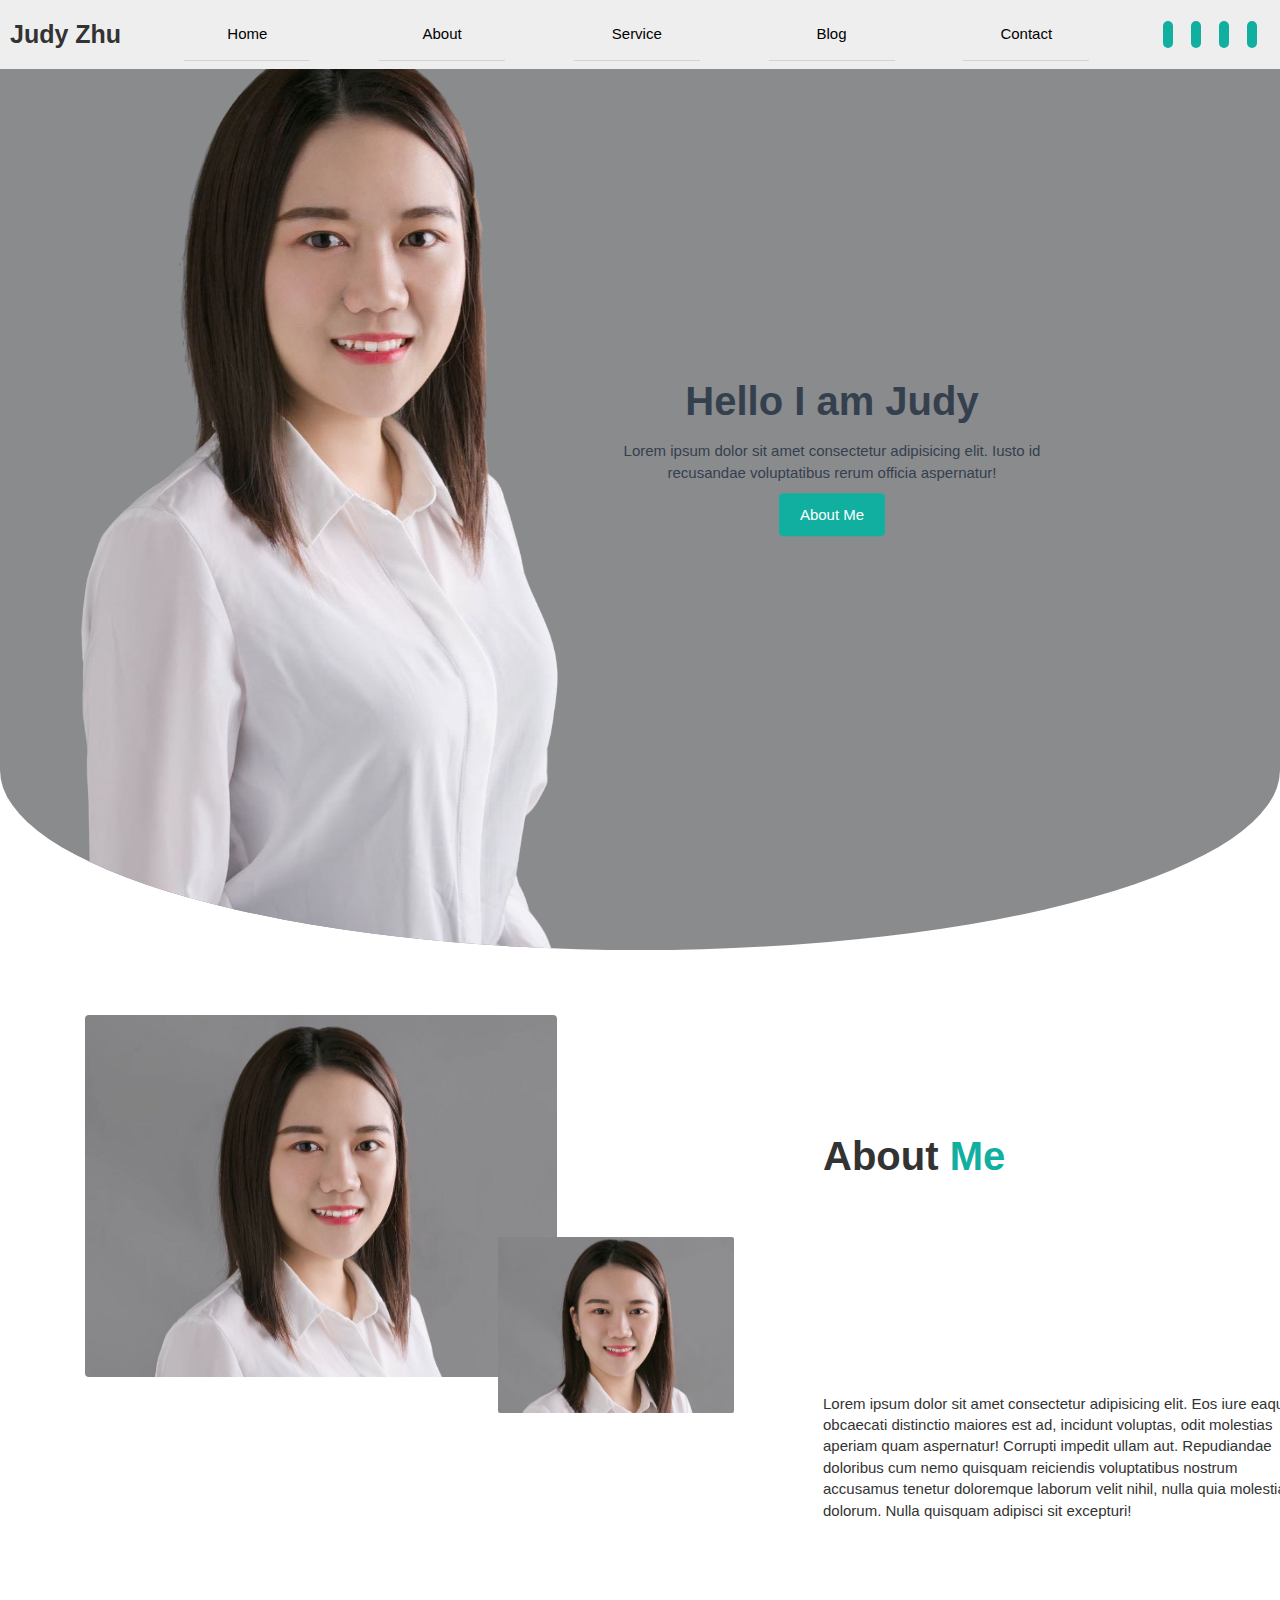
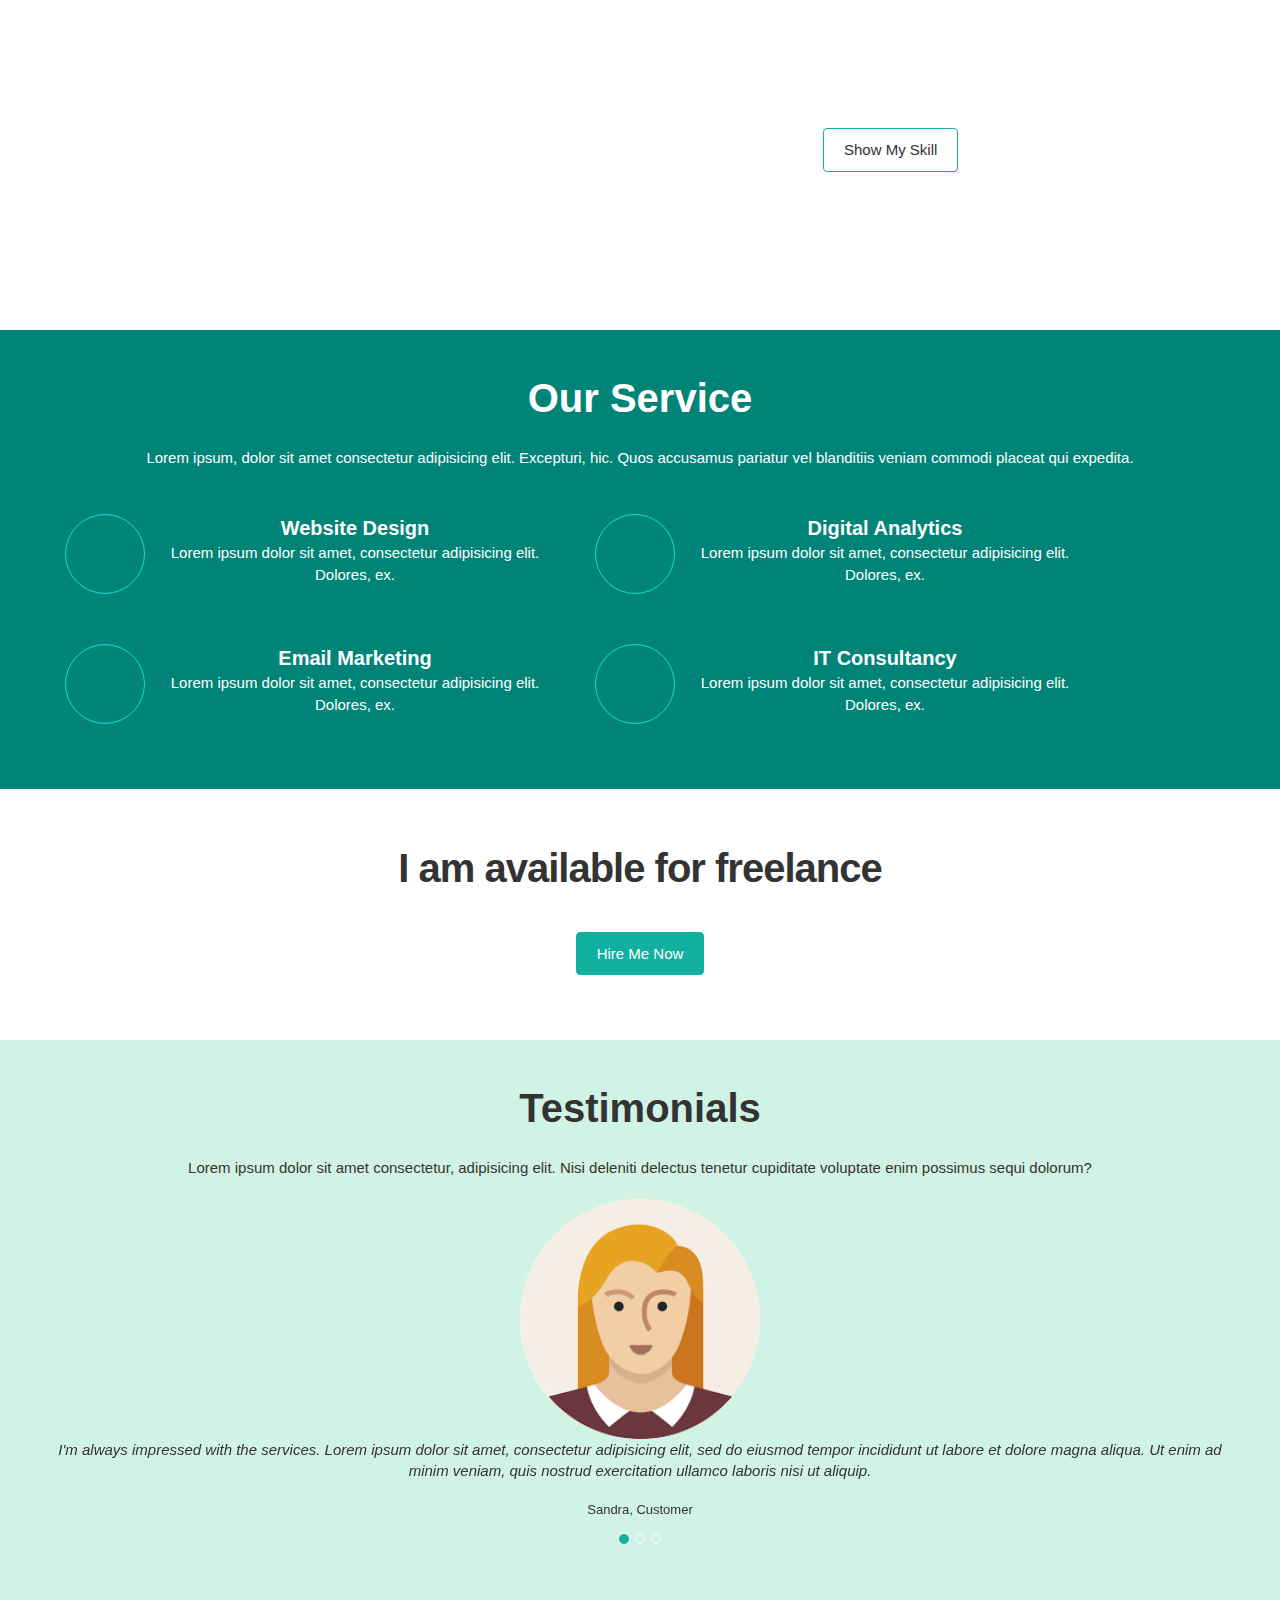
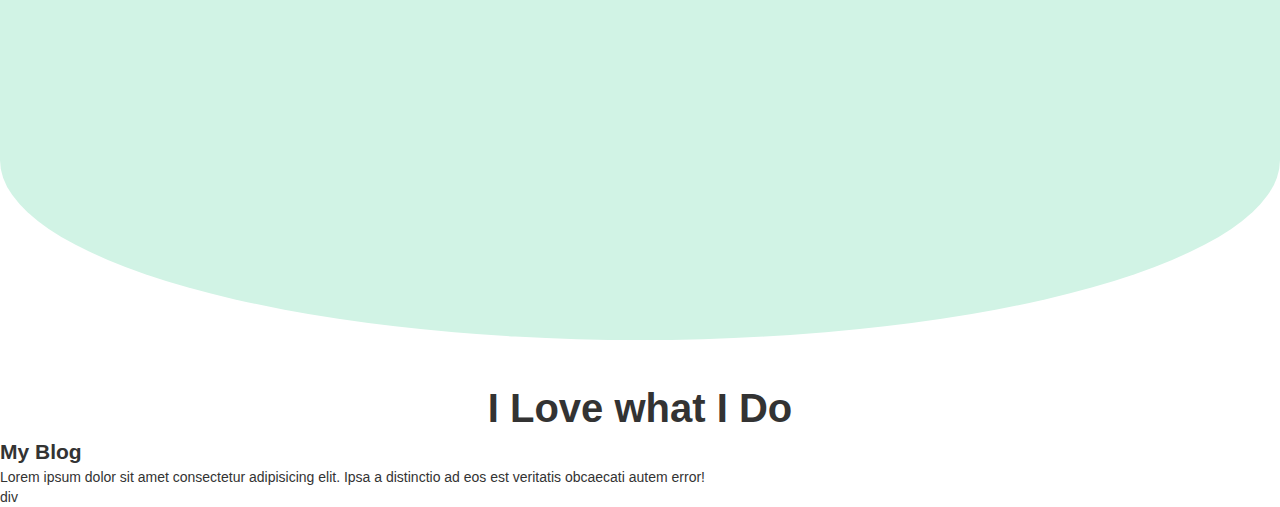
==== index.html @ c80cac21 "testmonial page done by using bootstrap lib and navbar position fixed" ====
<!DOCTYPE html>
<html lang="en">
  <head>
    <meta charset="UTF-8" />
    <meta http-equiv="X-UA-Compatible" content="IE=edge" />
    <meta name="viewport" content="width=device-width, initial-scale=1.0" />
    <meta name="description" content="" />
    <title>Judy's personal website</title>
    <link
      rel="stylesheet"
      href="https://cdnjs.cloudflare.com/ajax/libs/font-awesome/6.0.0-beta2/css/all.min.css"
      integrity="sha512-YWzhKL2whUzgiheMoBFwW8CKV4qpHQAEuvilg9FAn5VJUDwKZZxkJNuGM4XkWuk94WCrrwslk8yWNGmY1EduTA=="
      crossorigin="anonymous"
      referrerpolicy="no-referrer"
    />
    <link rel="stylesheet" href="css/main.css" />
    <!-- <link
    rel="stylesheet"
    href="https://maxcdn.bootstrapcdn.com/bootstrap/3.4.1/css/bootstrap.min.css"
  /> -->
 

    <link rel="stylesheet" href="./bootstrap/css/bootstrap.min.css">
   

  </head>
  <body>
    <div class="container">  
      <!-- Nav Bar -->
      <nav class="nav">
        <ul class="navBar">
          <li><h1 class="navBar__name">Judy Zhu</h1></li>
          <li class="navBar__pages"><a href="#section-home">Home</a></li>
          <li class="navBar__pages"><a href="#section-about">About</a></li>
          <li class="navBar__pages"><a href="#section-service">Service</a></li>
          <li class="navBar__pages"><a href="#">Blog</a></li>
          <li class="navBar__pages"><a href="#">Contact</a></li>
          <li class="navBar--side navBar__social-icon first">
            <a href="#"><i class="fab fa-facebook-f"></i></a>
          </li>
          <li class="navBar--side navBar__social-icon">
            <a href="#"><i class="fab fa-twitter"></i></a>
          </li>
          <li class="navBar--side navBar__social-icon">
            <a href="#"><i class="fab fa-linkedin-in"></i></a>
          </li>
          <li class="navBar--side navBar__social-icon">
            <a href="#"><i class="fab fa-instagram"></i></a>
          </li>
          <li class="navBar--side navBar__toggle" onclick="toggleShow()">
            <i class="fas fa-bars"></i>
          </li>
        </ul>
      </nav>
      <div class="content">
        <!-- Home Page -->
        <section id="section-home" class="home container-page">
          <img
            src="image/judy_profile1_crop.png"
            alt="Judy's profile photo"
            class="home__side-image"
          />
          <div class="home__content">
            <h2 class="home__content__heading">Hello I am Judy</h2>
            <p class="home__content__para">
              Lorem ipsum dolor sit amet consectetur adipisicing elit. Iusto id
              recusandae voluptatibus rerum officia aspernatur!
            </p>
            <div class="home__content__aboutme-link">
              <a href="#section-about" class="mybtn button--primary">About Me</a>
            </div>
          </div>
        </section>
        <!-- About Page -->
        <section id="section-about" class="about container-page">
          <div class="image__container">
            <div class="about__image">
              <img
                src="image/judy_profile1_landscape.jpeg"
                alt="Judy's photo"
                class="about__image__first"
              />
              <img
                src="image/judy_profile2_landscape.jpeg"
                alt="Judy's second photo"
                class="about__image__second"
              />
            </div>
          </div>
          <div class="about__content">
            <h2 class="about__content__heading">
              About <span style="color: #10afa0">Me</span>
            </h2>
            <p class="about__content__para">
              Lorem ipsum dolor sit amet consectetur adipisicing elit. Eos iure
              eaque obcaecati distinctio maiores est ad, incidunt voluptas, odit
              molestias aperiam quam aspernatur! Corrupti impedit ullam aut.
              Repudiandae doloribus cum nemo quisquam reiciendis voluptatibus
              nostrum accusamus tenetur doloremque laborum velit nihil, nulla
              quia molestiae dolorum. Nulla quisquam adipisci sit excepturi!
            </p>
            <div class="about__content__show-skill">
              <button class="mybtn button--outline" id="showSkillBtn">
                Show My Skill
              </button>
            </div>
          </div>
          <div class="about__skill-list">
            <div class="skill-list">
              <h3 class="skill-list__title">First Skill</h3>
              <p class="skill-list__level">Intermedia</p>
            </div>
            <div class="skill-list">
              <h3 class="skill-list__title">Second Skill</h3>
              <p class="skill-list__level">Intermedia</p>
            </div>
            <div class="skill-list">
              <h3 class="skill-list__title">Third Skill</h3>
              <p class="skill-list__level">Intermedia</p>
            </div>
            <div class="skill-list">
              <h3 class="skill-list__title">Fouth Skill</h3>
              <p class="skill-list__level">Intermedia</p>
            </div>
          </div>
        </section>
        <!-- service Page -->
        <section id="section-service" class="service">
          <div class="service__header">
            
            <h2 class="service__header__title">Our Service</h2>
            <p class="service__header__para">
              Lorem ipsum, dolor sit amet consectetur adipisicing elit.
              Excepturi, hic. Quos accusamus pariatur vel blanditiis veniam
              commodi placeat qui expedita.
            </p>
          </div>
          <ul class="service__list">
            <li class="service__list__content">
              <i class="service__list__content__icon fa fa-laptop id-color"></i>
              <div class="service__list__content__text">
                <h3 class="service__list__content__text__title">Website Design</h3>
                <p class="service__list__content__text__para">
                  Lorem ipsum dolor sit amet, consectetur adipisicing elit.
                  Dolores, ex.
              </div>
              </p>
            </li>
            <li class="service__list__content">
              <i class="service__list__content__icon fa fa-line-chart id-color"></i>
              <div class="service__list__content__text">
                <h3 class="service__list__content__text__title">Digital Analytics</h3>
                <p class="service__list__content__text__para">
                  Lorem ipsum dolor sit amet, consectetur adipisicing elit.
                  Dolores, ex.
              </div>
              </p>
            </li>
            <li class="service__list__content">
              <i class="service__list__content__icon fa fa-object-group id-color"></i>
              <div class="service__list__content__text">
                <h3 class="service__list__content__text__title">Email Marketing</h3>
                <p class="service__list__content__text__para">
                  Lorem ipsum dolor sit amet, consectetur adipisicing elit.
                  Dolores, ex.
              </div>
              </p>
            </li>
            <li class="service__list__content">
              <i class="far fa-comments service__list__content__icon"></i>
              <div class="service__list__content__text">
                <h3 class="service__list__content__text__title">IT Consultancy</h3>
                <p class="service__list__content__text__para">
                  Lorem ipsum dolor sit amet, consectetur adipisicing elit.
                  Dolores, ex.
              </div>
              </p>
            </li>
          </ul>
        </section>
         <!-- Hire me now Page -->
         <section class="hire">
           <h2 class="hire__title">I am available for freelance</h2>
           <a href="#section-about" class="hire__btn mybtn button--primary">Hire Me Now</a>
         </section>

        <!-- Testimonials Page -->
        
        <section id="section-Testimonial" class="testimonial container-page">
          <div class="testimonial__header">
            <h2 class="testimonial__header__title">Testimonials</h2>
            <p class="testimonial__header__para">Lorem ipsum dolor sit amet consectetur, adipisicing elit.
               Nisi deleniti delectus tenetur cupiditate voluptate 
               enim possimus sequi dolorum?
            </p>
          </div>
          <div  class="testimonial__content owl-carousel owl-theme">
            <div id="myCarousel" class="testimonial__content__list carousel slide" data-ride="carousel">
               <!-- Indicators -->
              <ol class="carousel-indicators">
                <li data-target="#myCarousel" data-slide-to="0" class="active"></li>
                <li data-target="#myCarousel" data-slide-to="1"></li>
                <li data-target="#myCarousel" data-slide-to="2"></li>
              </ol>

              <!-- Wrapper for slides -->
              <div class="carousel-inner">
                <div class="item active">
                  <blockquote class="testimonial__content__list__slide testimonial__content">
                    <i class="fas fa-quote-left"></i>
                    <img src="image/head_image1.png" alt="client photo">
                    <p class="testimonial__content__list__slide__para">
                      I'm always impressed with the services. Lorem ipsum dolor sit amet, consectetur adipisicing elit, sed do eiusmod tempor incididunt ut labore et dolore magna aliqua. Ut enim ad minim veniam, quis
                      nostrud exercitation ullamco laboris nisi ut aliquip.
                    </p>
                    <p class="name">Sandra, Customer</p>
                   </blockquote>
                </div>
                 <div class="item">
                   <blockquote class="testimonial__content__list__slide testimonial__content">
                    <i class="fas fa-quote-left"></i>
                    <img src="image/head_image2.png" alt="client photo">
                    <p class="testimonial__content__list__slide__para">
                      I'm always impressed with the services. Lorem ipsum dolor sit amet, consectetur adipisicing elit, sed do eiusmod tempor incididunt ut labore et dolore magna aliqua. Ut enim ad minim veniam, quis
                      nostrud exercitation ullamco laboris nisi ut aliquip.
                    </p>
                    <p class="name">Sandra, Customer</p>
                   </blockquote>
                 </div>
                 <div class="item">
                   <blockquote class="testimonial__content__list__slide testimonial__content">
                    <i class="fas fa-quote-left"></i>
                    <img src="image/head_image1.png" alt="client photo">
                    <p class="testimonial__content__list__slide__para">
                      I'm always impressed with the services. Lorem ipsum dolor sit amet, consectetur adipisicing elit, sed do eiusmod tempor incididunt ut labore et dolore magna aliqua. Ut enim ad minim veniam, quis
                      nostrud exercitation ullamco laboris nisi ut aliquip.
                    </p>
                    <p class="name">Sandra, Customer</p>
                   </blockquote>
                 </div>
              </div>
            </div>
          </div>
        </section>

        <!-- white page (reserved for portfolio)  -->
        <section class="portfolio">
          <h2>I Love what I Do</h2>
        </section>

        <!-- blog section -->
        <section class="blog" id="section_blog">
          <div class="blog__header">
            <h2 class="blog__header__title">My Blog</h2>
            <p class="blog__header__para">Lorem ipsum dolor sit amet consectetur adipisicing elit. Ipsa a distinctio ad eos est veritatis obcaecati autem error!</p>
          </div>
          <div class="blog__content">
            div
          </div>
        </section>
      </div>
    </div>

  </body>
  


  <script src="https://ajax.googleapis.com/ajax/libs/jquery/3.5.1/jquery.min.js"></script>
  <script src="./bootstrap/js/bootstrap.min.js"></script>
  <script src="js/main.js"></script>
  <script src="https://ajax.googleapis.com/ajax/libs/jquery/3.5.1/jquery.min.js"></script>
  <!-- <script src="https://maxcdn.bootstrapcdn.com/bootstrap/3.4.1/js/bootstrap.min.js"></script> -->

</html>
---- css/main.css ----
@use "sass:math";/*! normalize.css v8.0.1 | MIT License | github.com/necolas/normalize.css */html{line-height:1.15;-webkit-text-size-adjust:100%}body{margin:0}main{display:block}h1{font-size:2em;margin:0.67em 0}hr{-webkit-box-sizing:content-box;box-sizing:content-box;height:0;overflow:visible}pre{font-family:monospace, monospace;font-size:1em}a{background-color:transparent}abbr[title]{border-bottom:none;text-decoration:underline;-webkit-text-decoration:underline dotted;text-decoration:underline dotted}b,strong{font-weight:bolder}code,kbd,samp{font-family:monospace, monospace;font-size:1em}small{font-size:80%}sub,sup{font-size:75%;line-height:0;position:relative;vertical-align:baseline}sub{bottom:-0.25em}sup{top:-0.5em}img{border-style:none}button,input,optgroup,select,textarea{font-family:inherit;font-size:100%;line-height:1.15;margin:0}button,input{overflow:visible}button,select{text-transform:none}button,[type="button"],[type="reset"],[type="submit"]{-webkit-appearance:button}button::-moz-focus-inner,[type="button"]::-moz-focus-inner,[type="reset"]::-moz-focus-inner,[type="submit"]::-moz-focus-inner{border-style:none;padding:0}button:-moz-focusring,[type="button"]:-moz-focusring,[type="reset"]:-moz-focusring,[type="submit"]:-moz-focusring{outline:1px dotted ButtonText}fieldset{padding:0.35em 0.75em 0.625em}legend{-webkit-box-sizing:border-box;box-sizing:border-box;color:inherit;display:table;max-width:100%;padding:0;white-space:normal}progress{vertical-align:baseline}textarea{overflow:auto}[type="checkbox"],[type="radio"]{-webkit-box-sizing:border-box;box-sizing:border-box;padding:0}[type="number"]::-webkit-inner-spin-button,[type="number"]::-webkit-outer-spin-button{height:auto}[type="search"]{-webkit-appearance:textfield;outline-offset:-2px}[type="search"]::-webkit-search-decoration{-webkit-appearance:none}::-webkit-file-upload-button{-webkit-appearance:button;font:inherit}details{display:block}summary{display:list-item}template{display:none}[hidden]{display:none}.container-page{min-height:100vh;min-width:100%}.mybtn{padding:1rem 2rem;border-radius:0.4rem;width:-webkit-fit-content;width:-moz-fit-content;width:fit-content;font-size:1.5rem;display:inline-block;text-align:center;-webkit-transition:0.3s;transition:0.3s;border:1px solid black}.mybtn:hover{-webkit-box-shadow:5px 8px 8px #888888;box-shadow:5px 8px 8px #888888}.mybtn:active{-webkit-transform:translateY(4px);transform:translateY(4px)}.button--primary{color:white;background-color:#10afa0;border-color:#10afa0;text-decoration:none}.button--outline{background-color:white;border-color:#10afa0}*{-webkit-box-sizing:border-box;box-sizing:border-box;margin:0;padding:0}html{font-size:62.5%;line-height:2.5rem;overflow-x:hidden}html body{font-family:-apple-system,BlinkMacSystemFont,"Segoe UI",Roboto,"Helvetica Neue",Arial,"Noto Sans",sans-serif,"Apple Color Emoji","Segoe UI Emoji","Segoe UI Symbol","Noto Color Emoji"}html body .container{display:-webkit-box;display:-ms-flexbox;display:flex;-webkit-box-orient:vertical;-webkit-box-direction:normal;-ms-flex-direction:column;flex-direction:column}html body .container .nav{min-width:100%;margin:2.5rem 0px}html body .container .nav .navBar{list-style:none;display:-webkit-box;display:-ms-flexbox;display:flex;-ms-flex-wrap:wrap;flex-wrap:wrap;padding:0px 1rem;-webkit-box-align:center;-ms-flex-align:center;align-items:center}html body .container .nav .navBar a{text-decoration:none}html body .container .nav .navBar .navBar__name{width:14rem;font-size:2.5rem}html body .container .nav .navBar .navBar__pages{padding:1.5rem 0.5rem;border-bottom:1px solid lightgray;font-size:-apple-system,BlinkMacSystemFont,"Segoe UI",Roboto,"Helvetica Neue",Arial,"Noto Sans",sans-serif,"Apple Color Emoji","Segoe UI Emoji","Segoe UI Symbol","Noto Color Emoji"}html body .container .nav .navBar .navBar__pages a{color:black;font-size:1.5rem;display:block}html body .container .nav .navBar .navBar__pages a:hover{color:gray}html body .container .nav .navBar .first{margin-left:auto}html body .container .nav .navBar .navBar--side{margin-right:0.8rem}html body .container .nav .navBar .fab{color:white;background-color:#10afa0;text-align:center;font-size:1.5rem;width:2.5rem;border-radius:1.25rem;padding:0.5rem;margin:0.5rem;-webkit-transition:0.25s;transition:0.25s}html body .container .nav .navBar .fab:hover{background-color:transparent;color:#10afa0}html body .container .nav .navBar .navBar__toggle{font-size:2.5rem;padding-left:1rem}html body .container .nav .navBar .navBar__toggle:hover{color:gray}html body .container .nav .navBar .navBar--side{-webkit-box-ordinal-group:2;-ms-flex-order:1;order:1}html body .container .nav .navBar .navBar__pages{width:100%;text-align:center;-webkit-box-ordinal-group:3;-ms-flex-order:2;order:2;display:none}@media screen and (min-width: 798px){html body .container .nav .navBar{position:fixed;top:0;width:100%;z-index:10;background-color:#eee}html body .container .nav .navBar .navBar__pages{width:10%;margin:auto;display:inline-block;-webkit-box-ordinal-group:2;-ms-flex-order:1;order:1}html body .container .nav .navBar .navBar__toggle{display:none}}html body .container .home{border-bottom-left-radius:50% 20%;border-bottom-right-radius:50% 20%;background-color:#8a8b8d;overflow:hidden;position:relative}html body .container .home__side-image{min-width:100%;max-height:100vh;-o-object-fit:contain;object-fit:contain}html body .container .home__content{display:-webkit-box;display:-ms-flexbox;display:flex;-webkit-box-orient:vertical;-webkit-box-direction:normal;-ms-flex-direction:column;flex-direction:column;gap:1rem;padding:1rem;text-align:center;position:absolute;top:75%;left:50%;-webkit-transform:translate(-50%, -50%);transform:translate(-50%, -50%);color:#35404e}html body .container .home__content .home__content__heading{font-size:4rem}html body .container .home__content .home__content__para{font-size:1.5rem}html body .container .home__content .home__content__aboutme-link{text-align:center}@media screen and (min-width: 798px){html body .container .home{display:-webkit-box;display:-ms-flexbox;display:flex}html body .container .home__side-image{min-width:50%}html body .container .home__content{min-width:40%;top:45%;left:65%;-webkit-transform:translate(-50%, -50%);transform:translate(-50%, -50%)}}html body .container .about{padding:2.5rem;margin:4rem 6rem}html body .container .about__image{position:relative;width:100%}html body .container .about__image__first{max-width:80%;margin:auto;border-radius:4px}html body .container .about__image__second{position:absolute;max-width:40%;height:auto;right:-10%;bottom:-10%;z-index:1;border-radius:2px}html body .container .about__content{display:-webkit-box;display:-ms-flexbox;display:flex;-webkit-box-orient:vertical;-webkit-box-direction:normal;-ms-flex-direction:column;flex-direction:column;-ms-flex-pack:distribute;justify-content:space-around;gap:2rem;margin-top:2rem}html body .container .about__content__heading{font-size:4rem}html body .container .about__content__para{font-size:1.5rem}html body .container .about__skill-list{background-color:#e2dada;display:none;-webkit-box-pack:space-evenly;-ms-flex-pack:space-evenly;justify-content:space-evenly;text-align:center;-ms-flex-wrap:wrap;flex-wrap:wrap;margin-top:1.5rem}html body .container .about__skill-list .skill-list{margin:3rem 5rem}html body .container .about__skill-list .skill-list__title{font-size:2rem}html body .container .about__skill-list .skill-list__level{font-size:1.5rem;color:#10afa0}@media screen and (min-width: 798px){html body .container .about{display:-webkit-box;display:-ms-flexbox;display:flex;gap:7rem;-ms-flex-wrap:wrap;flex-wrap:wrap;-webkit-box-pack:justify;-ms-flex-pack:justify;justify-content:space-between}html body .container .about .image__container{max-width:48%;max-height:70%}html body .container .about__content{max-width:40%}html body .container .about__skill-list{min-width:100%}}html body .container .service{text-align:center;color:white;background-color:#008477;padding:4rem}html body .container .service__header__title{font-size:4rem}html body .container .service__header__para{font-size:1.5rem;margin:2rem}html body .container .service__list{list-style:none}html body .container .service__list__content{display:-webkit-box;display:-ms-flexbox;display:flex;-webkit-box-pack:justify;-ms-flex-pack:justify;justify-content:space-between;margin:2.5rem}html body .container .service__list__content__icon{font-size:4rem;color:#14decb;border:solid 1px #14decb;min-width:8rem;height:8rem;border-radius:4rem;padding:2rem 0;margin-right:2rem}html body .container .service__list__content__text__title{font-size:2rem}html body .container .service__list__content__text__para{font-size:1.5rem}@media screen and (min-width: 798px){html body .container .service__list{display:-webkit-box;display:-ms-flexbox;display:flex;-ms-flex-wrap:wrap;flex-wrap:wrap}html body .container .service__list__content{max-width:40%}}html body .container .hire{padding:2.5rem;text-align:center}html body .container .hire__title{font-size:4rem;margin:3rem auto;line-height:48px;letter-spacing:-1px}html body .container .hire__btn{margin:1rem auto}html body .container .testimonial{border-bottom-left-radius:50% 20%;border-bottom-right-radius:50% 20%;background-color:#d1f3e5;padding:4rem;margin-top:3rem;text-align:center}html body .container .testimonial__header__title{font-size:4rem}html body .container .testimonial__header__para{font-size:1.5rem;margin:2rem auto}html body .container .testimonial__content__list{padding-bottom:5rem}html body .container .testimonial__content__list__slide i{font-size:4rem;color:#10afa0;display:block}html body .container .testimonial__content__list__slide img{width:20%}html body .container .testimonial__content__list__slide__para{font-size:1.5rem;font-style:italic}html body .container .testimonial__content__list__slide .name{font-size:small;margin-top:2rem}html body .container .portfolio{margin-top:4rem;text-align:center}html body .container .portfolio h2{font-size:4rem}
/*# sourceMappingURL=main.css.map */
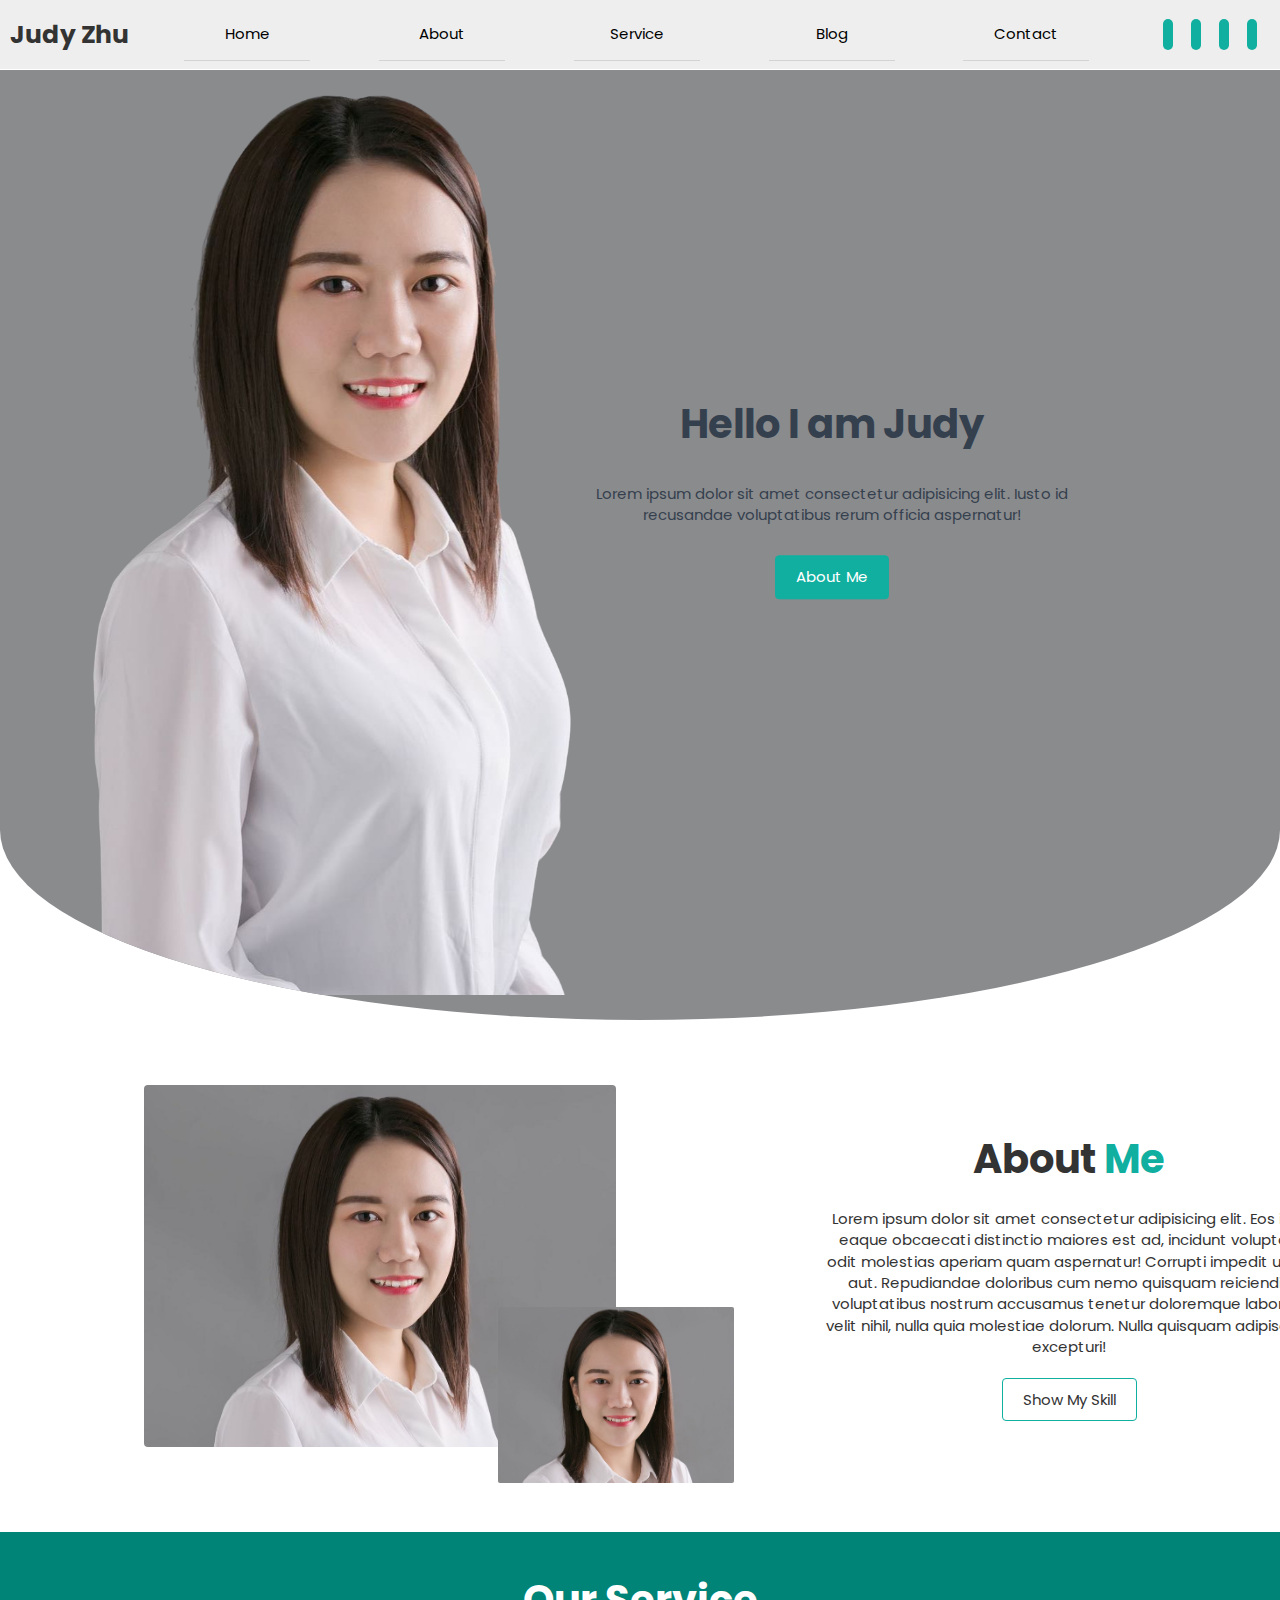
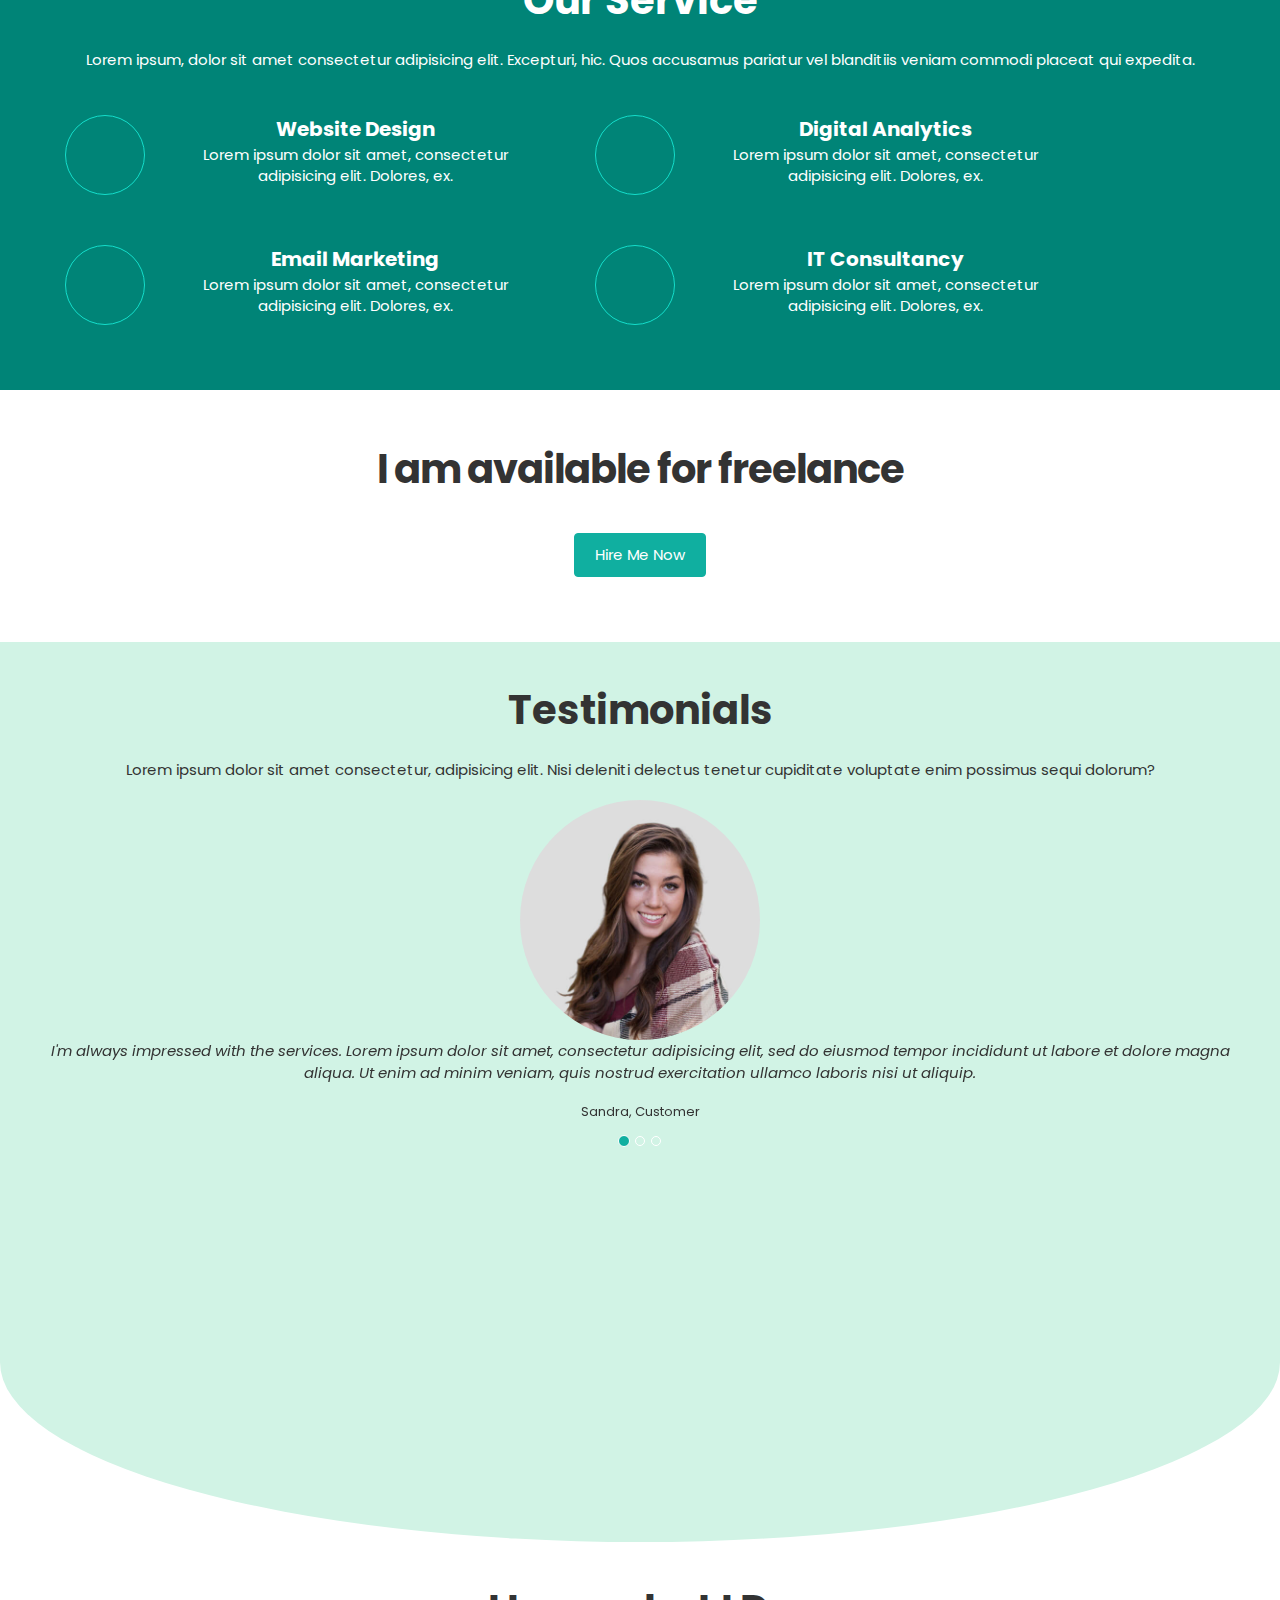
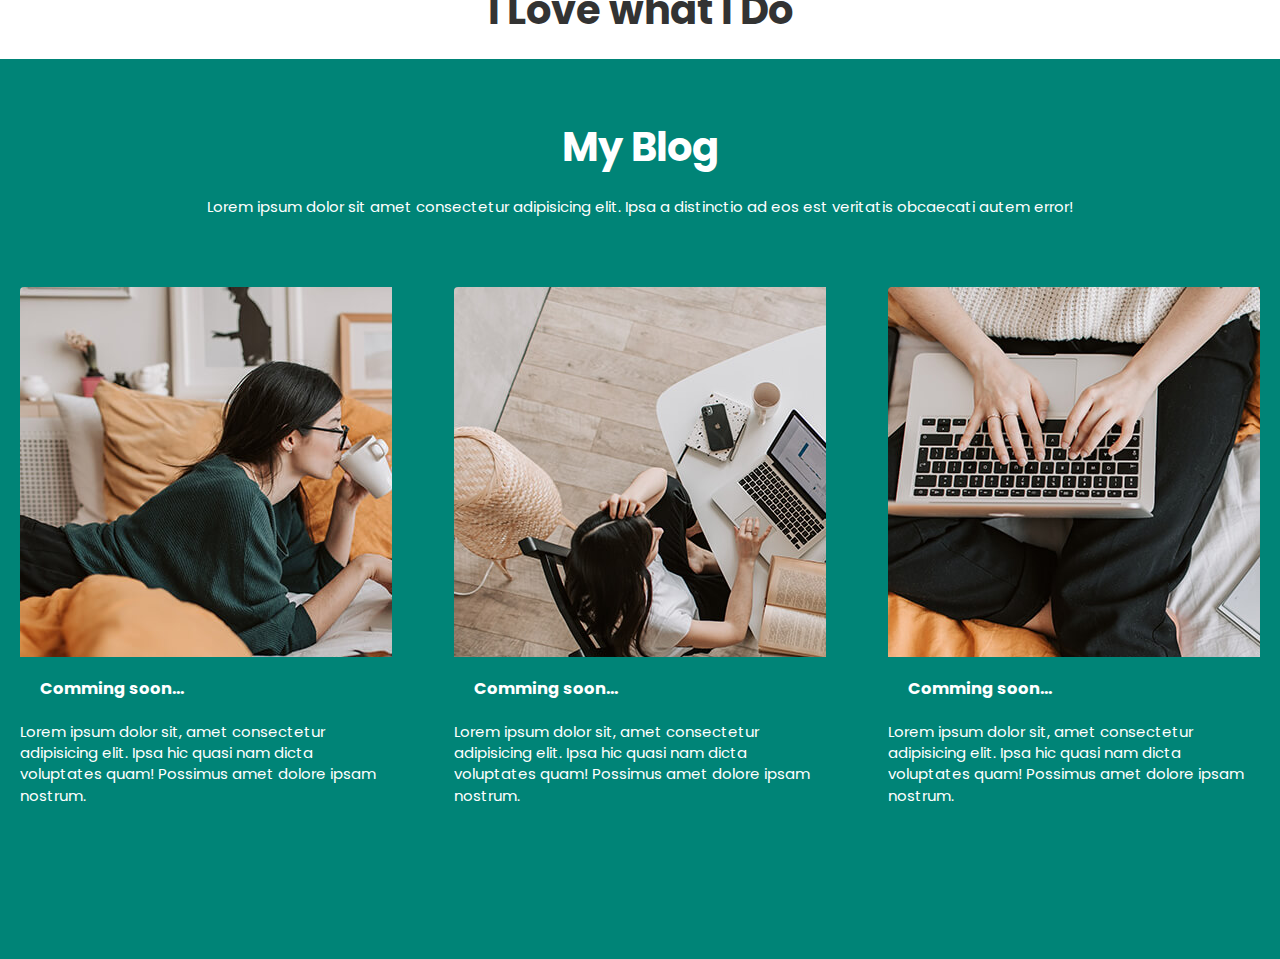
==== commit b62520f1: "blog page done" ====
--- a/index.html
+++ b/index.html
@@ -21,7 +21,6 @@
  
 
     <link rel="stylesheet" href="./bootstrap/css/bootstrap.min.css">
-   
 
   </head>
   <body>
@@ -208,7 +207,7 @@
                 <div class="item active">
                   <blockquote class="testimonial__content__list__slide testimonial__content">
                     <i class="fas fa-quote-left"></i>
-                    <img src="image/head_image1.png" alt="client photo">
+                    <img src="image/head_image1.jpeg" alt="client photo">
                     <p class="testimonial__content__list__slide__para">
                       I'm always impressed with the services. Lorem ipsum dolor sit amet, consectetur adipisicing elit, sed do eiusmod tempor incididunt ut labore et dolore magna aliqua. Ut enim ad minim veniam, quis
                       nostrud exercitation ullamco laboris nisi ut aliquip.
@@ -219,7 +218,7 @@
                  <div class="item">
                    <blockquote class="testimonial__content__list__slide testimonial__content">
                     <i class="fas fa-quote-left"></i>
-                    <img src="image/head_image2.png" alt="client photo">
+                    <img src="image/head_image2.jpeg" alt="client photo">
                     <p class="testimonial__content__list__slide__para">
                       I'm always impressed with the services. Lorem ipsum dolor sit amet, consectetur adipisicing elit, sed do eiusmod tempor incididunt ut labore et dolore magna aliqua. Ut enim ad minim veniam, quis
                       nostrud exercitation ullamco laboris nisi ut aliquip.
@@ -230,7 +229,7 @@
                  <div class="item">
                    <blockquote class="testimonial__content__list__slide testimonial__content">
                     <i class="fas fa-quote-left"></i>
-                    <img src="image/head_image1.png" alt="client photo">
+                    <img src="image/head_image3.jpeg" alt="client photo">
                     <p class="testimonial__content__list__slide__para">
                       I'm always impressed with the services. Lorem ipsum dolor sit amet, consectetur adipisicing elit, sed do eiusmod tempor incididunt ut labore et dolore magna aliqua. Ut enim ad minim veniam, quis
                       nostrud exercitation ullamco laboris nisi ut aliquip.
@@ -249,26 +248,56 @@
         </section>
 
         <!-- blog section -->
-        <section class="blog" id="section_blog">
+        <section class="blog container-page " id="section_blog">
           <div class="blog__header">
             <h2 class="blog__header__title">My Blog</h2>
             <p class="blog__header__para">Lorem ipsum dolor sit amet consectetur adipisicing elit. Ipsa a distinctio ad eos est veritatis obcaecati autem error!</p>
           </div>
-          <div class="blog__content">
-            div
+          <!-- blog card one -->
+          <div class="card-wrapper">
+            <div class="blog__card">
+              <div class="blog__card__body">
+                <img src="./image/blog_pic1.jpeg" alt="blog image" class="blog__card__body__img">
+                <div class="blog__card__body__text">
+                  <p class="blog__card__body__text__time">10 hours ago</p>
+                  <p class="blog__card__body__text__auth">By: Judy Zhu</p>
+                </div>
+              </div>
+              <h3 class="blog__card__title">Comming soon...</h3>
+              <p class="blog__card__para">Lorem ipsum dolor sit, amet consectetur adipisicing elit. Ipsa hic quasi nam dicta voluptates quam! Possimus amet dolore ipsam nostrum.</p>
+            </div>
+            <!-- blog card two -->
+            <div class="blog__card" href="#">
+              <div class="blog__card__body">
+                <img src="./image/blog_pic2.jpeg" alt="blog image" class="blog__card__body__img">
+                <div class="blog__card__body__text">
+                  <p class="blog__card__body__text__time">10 hours ago</p>
+                  <p class="blog__card__body__text__auth">By: Judy Zhu</p>
+                </div>
+              </div>
+              <h3 class="blog__card__title">Comming soon...</h3>
+              <p class="blog__card__para">Lorem ipsum dolor sit, amet consectetur adipisicing elit. Ipsa hic quasi nam dicta voluptates quam! Possimus amet dolore ipsam nostrum.</p>
+            </div>
+            <!-- blog card three -->
+            <div class="blog__card" href="#">
+              <div class="blog__card__body">
+                <img src="./image/blog_pic3.jpeg" alt="blog image" class="blog__card__body__img">
+                <div class="blog__card__body__text">
+                  <p class="blog__card__body__text__time">10 hours ago</p>
+                  <p class="blog__card__body__text__auth">By: Judy Zhu</p>
+                </div>
+              </div>
+              <h3 class="blog__card__title">Comming soon...</h3>
+              <p class="blog__card__para">Lorem ipsum dolor sit, amet consectetur adipisicing elit. Ipsa hic quasi nam dicta voluptates quam! Possimus amet dolore ipsam nostrum.</p>
+            </div>
           </div>
         </section>
       </div>
     </div>
-
   </body>
-  
-
-
   <script src="https://ajax.googleapis.com/ajax/libs/jquery/3.5.1/jquery.min.js"></script>
   <script src="./bootstrap/js/bootstrap.min.js"></script>
   <script src="js/main.js"></script>
   <script src="https://ajax.googleapis.com/ajax/libs/jquery/3.5.1/jquery.min.js"></script>
   <!-- <script src="https://maxcdn.bootstrapcdn.com/bootstrap/3.4.1/js/bootstrap.min.js"></script> -->
-
 </html>
--- a/css/main.css
+++ b/css/main.css
@@ -1,2 +1,2 @@
-@use "sass:math";/*! normalize.css v8.0.1 | MIT License | github.com/necolas/normalize.css */html{line-height:1.15;-webkit-text-size-adjust:100%}body{margin:0}main{display:block}h1{font-size:2em;margin:0.67em 0}hr{-webkit-box-sizing:content-box;box-sizing:content-box;height:0;overflow:visible}pre{font-family:monospace, monospace;font-size:1em}a{background-color:transparent}abbr[title]{border-bottom:none;text-decoration:underline;-webkit-text-decoration:underline dotted;text-decoration:underline dotted}b,strong{font-weight:bolder}code,kbd,samp{font-family:monospace, monospace;font-size:1em}small{font-size:80%}sub,sup{font-size:75%;line-height:0;position:relative;vertical-align:baseline}sub{bottom:-0.25em}sup{top:-0.5em}img{border-style:none}button,input,optgroup,select,textarea{font-family:inherit;font-size:100%;line-height:1.15;margin:0}button,input{overflow:visible}button,select{text-transform:none}button,[type="button"],[type="reset"],[type="submit"]{-webkit-appearance:button}button::-moz-focus-inner,[type="button"]::-moz-focus-inner,[type="reset"]::-moz-focus-inner,[type="submit"]::-moz-focus-inner{border-style:none;padding:0}button:-moz-focusring,[type="button"]:-moz-focusring,[type="reset"]:-moz-focusring,[type="submit"]:-moz-focusring{outline:1px dotted ButtonText}fieldset{padding:0.35em 0.75em 0.625em}legend{-webkit-box-sizing:border-box;box-sizing:border-box;color:inherit;display:table;max-width:100%;padding:0;white-space:normal}progress{vertical-align:baseline}textarea{overflow:auto}[type="checkbox"],[type="radio"]{-webkit-box-sizing:border-box;box-sizing:border-box;padding:0}[type="number"]::-webkit-inner-spin-button,[type="number"]::-webkit-outer-spin-button{height:auto}[type="search"]{-webkit-appearance:textfield;outline-offset:-2px}[type="search"]::-webkit-search-decoration{-webkit-appearance:none}::-webkit-file-upload-button{-webkit-appearance:button;font:inherit}details{display:block}summary{display:list-item}template{display:none}[hidden]{display:none}.container-page{min-height:100vh;min-width:100%}.mybtn{padding:1rem 2rem;border-radius:0.4rem;width:-webkit-fit-content;width:-moz-fit-content;width:fit-content;font-size:1.5rem;display:inline-block;text-align:center;-webkit-transition:0.3s;transition:0.3s;border:1px solid black}.mybtn:hover{-webkit-box-shadow:5px 8px 8px #888888;box-shadow:5px 8px 8px #888888}.mybtn:active{-webkit-transform:translateY(4px);transform:translateY(4px)}.button--primary{color:white;background-color:#10afa0;border-color:#10afa0;text-decoration:none}.button--outline{background-color:white;border-color:#10afa0}*{-webkit-box-sizing:border-box;box-sizing:border-box;margin:0;padding:0}html{font-size:62.5%;line-height:2.5rem;overflow-x:hidden}html body{font-family:-apple-system,BlinkMacSystemFont,"Segoe UI",Roboto,"Helvetica Neue",Arial,"Noto Sans",sans-serif,"Apple Color Emoji","Segoe UI Emoji","Segoe UI Symbol","Noto Color Emoji"}html body .container{display:-webkit-box;display:-ms-flexbox;display:flex;-webkit-box-orient:vertical;-webkit-box-direction:normal;-ms-flex-direction:column;flex-direction:column}html body .container .nav{min-width:100%;margin:2.5rem 0px}html body .container .nav .navBar{list-style:none;display:-webkit-box;display:-ms-flexbox;display:flex;-ms-flex-wrap:wrap;flex-wrap:wrap;padding:0px 1rem;-webkit-box-align:center;-ms-flex-align:center;align-items:center}html body .container .nav .navBar a{text-decoration:none}html body .container .nav .navBar .navBar__name{width:14rem;font-size:2.5rem}html body .container .nav .navBar .navBar__pages{padding:1.5rem 0.5rem;border-bottom:1px solid lightgray;font-size:-apple-system,BlinkMacSystemFont,"Segoe UI",Roboto,"Helvetica Neue",Arial,"Noto Sans",sans-serif,"Apple Color Emoji","Segoe UI Emoji","Segoe UI Symbol","Noto Color Emoji"}html body .container .nav .navBar .navBar__pages a{color:black;font-size:1.5rem;display:block}html body .container .nav .navBar .navBar__pages a:hover{color:gray}html body .container .nav .navBar .first{margin-left:auto}html body .container .nav .navBar .navBar--side{margin-right:0.8rem}html body .container .nav .navBar .fab{color:white;background-color:#10afa0;text-align:center;font-size:1.5rem;width:2.5rem;border-radius:1.25rem;padding:0.5rem;margin:0.5rem;-webkit-transition:0.25s;transition:0.25s}html body .container .nav .navBar .fab:hover{background-color:transparent;color:#10afa0}html body .container .nav .navBar .navBar__toggle{font-size:2.5rem;padding-left:1rem}html body .container .nav .navBar .navBar__toggle:hover{color:gray}html body .container .nav .navBar .navBar--side{-webkit-box-ordinal-group:2;-ms-flex-order:1;order:1}html body .container .nav .navBar .navBar__pages{width:100%;text-align:center;-webkit-box-ordinal-group:3;-ms-flex-order:2;order:2;display:none}@media screen and (min-width: 798px){html body .container .nav .navBar{position:fixed;top:0;width:100%;z-index:10;background-color:#eee}html body .container .nav .navBar .navBar__pages{width:10%;margin:auto;display:inline-block;-webkit-box-ordinal-group:2;-ms-flex-order:1;order:1}html body .container .nav .navBar .navBar__toggle{display:none}}html body .container .home{border-bottom-left-radius:50% 20%;border-bottom-right-radius:50% 20%;background-color:#8a8b8d;overflow:hidden;position:relative}html body .container .home__side-image{min-width:100%;max-height:100vh;-o-object-fit:contain;object-fit:contain}html body .container .home__content{display:-webkit-box;display:-ms-flexbox;display:flex;-webkit-box-orient:vertical;-webkit-box-direction:normal;-ms-flex-direction:column;flex-direction:column;gap:1rem;padding:1rem;text-align:center;position:absolute;top:75%;left:50%;-webkit-transform:translate(-50%, -50%);transform:translate(-50%, -50%);color:#35404e}html body .container .home__content .home__content__heading{font-size:4rem}html body .container .home__content .home__content__para{font-size:1.5rem}html body .container .home__content .home__content__aboutme-link{text-align:center}@media screen and (min-width: 798px){html body .container .home{display:-webkit-box;display:-ms-flexbox;display:flex}html body .container .home__side-image{min-width:50%}html body .container .home__content{min-width:40%;top:45%;left:65%;-webkit-transform:translate(-50%, -50%);transform:translate(-50%, -50%)}}html body .container .about{padding:2.5rem;margin:4rem 6rem}html body .container .about__image{position:relative;width:100%}html body .container .about__image__first{max-width:80%;margin:auto;border-radius:4px}html body .container .about__image__second{position:absolute;max-width:40%;height:auto;right:-10%;bottom:-10%;z-index:1;border-radius:2px}html body .container .about__content{display:-webkit-box;display:-ms-flexbox;display:flex;-webkit-box-orient:vertical;-webkit-box-direction:normal;-ms-flex-direction:column;flex-direction:column;-ms-flex-pack:distribute;justify-content:space-around;gap:2rem;margin-top:2rem}html body .container .about__content__heading{font-size:4rem}html body .container .about__content__para{font-size:1.5rem}html body .container .about__skill-list{background-color:#e2dada;display:none;-webkit-box-pack:space-evenly;-ms-flex-pack:space-evenly;justify-content:space-evenly;text-align:center;-ms-flex-wrap:wrap;flex-wrap:wrap;margin-top:1.5rem}html body .container .about__skill-list .skill-list{margin:3rem 5rem}html body .container .about__skill-list .skill-list__title{font-size:2rem}html body .container .about__skill-list .skill-list__level{font-size:1.5rem;color:#10afa0}@media screen and (min-width: 798px){html body .container .about{display:-webkit-box;display:-ms-flexbox;display:flex;gap:7rem;-ms-flex-wrap:wrap;flex-wrap:wrap;-webkit-box-pack:justify;-ms-flex-pack:justify;justify-content:space-between}html body .container .about .image__container{max-width:48%;max-height:70%}html body .container .about__content{max-width:40%}html body .container .about__skill-list{min-width:100%}}html body .container .service{text-align:center;color:white;background-color:#008477;padding:4rem}html body .container .service__header__title{font-size:4rem}html body .container .service__header__para{font-size:1.5rem;margin:2rem}html body .container .service__list{list-style:none}html body .container .service__list__content{display:-webkit-box;display:-ms-flexbox;display:flex;-webkit-box-pack:justify;-ms-flex-pack:justify;justify-content:space-between;margin:2.5rem}html body .container .service__list__content__icon{font-size:4rem;color:#14decb;border:solid 1px #14decb;min-width:8rem;height:8rem;border-radius:4rem;padding:2rem 0;margin-right:2rem}html body .container .service__list__content__text__title{font-size:2rem}html body .container .service__list__content__text__para{font-size:1.5rem}@media screen and (min-width: 798px){html body .container .service__list{display:-webkit-box;display:-ms-flexbox;display:flex;-ms-flex-wrap:wrap;flex-wrap:wrap}html body .container .service__list__content{max-width:40%}}html body .container .hire{padding:2.5rem;text-align:center}html body .container .hire__title{font-size:4rem;margin:3rem auto;line-height:48px;letter-spacing:-1px}html body .container .hire__btn{margin:1rem auto}html body .container .testimonial{border-bottom-left-radius:50% 20%;border-bottom-right-radius:50% 20%;background-color:#d1f3e5;padding:4rem;margin-top:3rem;text-align:center}html body .container .testimonial__header__title{font-size:4rem}html body .container .testimonial__header__para{font-size:1.5rem;margin:2rem auto}html body .container .testimonial__content__list{padding-bottom:5rem}html body .container .testimonial__content__list__slide i{font-size:4rem;color:#10afa0;display:block}html body .container .testimonial__content__list__slide img{width:20%}html body .container .testimonial__content__list__slide__para{font-size:1.5rem;font-style:italic}html body .container .testimonial__content__list__slide .name{font-size:small;margin-top:2rem}html body .container .portfolio{margin-top:4rem;text-align:center}html body .container .portfolio h2{font-size:4rem}
+@import url("https://fonts.googleapis.com/css2?family=Poppins:ital,wght@0,400;0,700;1,400&display=swap");@import url("https://fonts.googleapis.com/css2?family=Poppins:wght@400;600&display=swap");@use "sass:math";/*! normalize.css v8.0.1 | MIT License | github.com/necolas/normalize.css */html{line-height:1.15;-webkit-text-size-adjust:100%}body{margin:0}main{display:block}h1{font-size:2em;margin:0.67em 0}hr{-webkit-box-sizing:content-box;box-sizing:content-box;height:0;overflow:visible}pre{font-family:monospace, monospace;font-size:1em}a{background-color:transparent}abbr[title]{border-bottom:none;text-decoration:underline;-webkit-text-decoration:underline dotted;text-decoration:underline dotted}b,strong{font-weight:bolder}code,kbd,samp{font-family:monospace, monospace;font-size:1em}small{font-size:80%}sub,sup{font-size:75%;line-height:0;position:relative;vertical-align:baseline}sub{bottom:-0.25em}sup{top:-0.5em}img{border-style:none}button,input,optgroup,select,textarea{font-family:inherit;font-size:100%;line-height:1.15;margin:0}button,input{overflow:visible}button,select{text-transform:none}button,[type="button"],[type="reset"],[type="submit"]{-webkit-appearance:button}button::-moz-focus-inner,[type="button"]::-moz-focus-inner,[type="reset"]::-moz-focus-inner,[type="submit"]::-moz-focus-inner{border-style:none;padding:0}button:-moz-focusring,[type="button"]:-moz-focusring,[type="reset"]:-moz-focusring,[type="submit"]:-moz-focusring{outline:1px dotted ButtonText}fieldset{padding:0.35em 0.75em 0.625em}legend{-webkit-box-sizing:border-box;box-sizing:border-box;color:inherit;display:table;max-width:100%;padding:0;white-space:normal}progress{vertical-align:baseline}textarea{overflow:auto}[type="checkbox"],[type="radio"]{-webkit-box-sizing:border-box;box-sizing:border-box;padding:0}[type="number"]::-webkit-inner-spin-button,[type="number"]::-webkit-outer-spin-button{height:auto}[type="search"]{-webkit-appearance:textfield;outline-offset:-2px}[type="search"]::-webkit-search-decoration{-webkit-appearance:none}::-webkit-file-upload-button{-webkit-appearance:button;font:inherit}details{display:block}summary{display:list-item}template{display:none}[hidden]{display:none}.container-page{min-height:100vh;min-width:100%;padding:2.5rem;margin-top:2rem;-webkit-box-align:center;-ms-flex-align:center;align-items:center;text-align:center}.mybtn{padding:1rem 2rem;border-radius:0.4rem;width:-webkit-fit-content;width:-moz-fit-content;width:fit-content;font-size:1.5rem;display:inline-block;text-align:center;-webkit-transition:0.3s;transition:0.3s;border:1px solid black}.mybtn:hover{-webkit-box-shadow:5px 8px 8px #888888;box-shadow:5px 8px 8px #888888}.mybtn:active{-webkit-transform:translateY(4px);transform:translateY(4px)}.button--primary{color:white;background-color:#10afa0;border-color:#10afa0;text-decoration:none}.button--outline{background-color:white;border-color:#10afa0}*{-webkit-box-sizing:border-box;box-sizing:border-box;margin:0;padding:0}html{font-size:62.5%;line-height:2.5rem;overflow-x:hidden}html body{font-family:"Poppins",sans-serif}html body .container{display:-webkit-box;display:-ms-flexbox;display:flex;-webkit-box-orient:vertical;-webkit-box-direction:normal;-ms-flex-direction:column;flex-direction:column}html body .container .nav{min-width:100%;margin:2.5rem 0px}html body .container .nav .navBar{list-style:none;display:-webkit-box;display:-ms-flexbox;display:flex;-ms-flex-wrap:wrap;flex-wrap:wrap;padding:0px 1rem;-webkit-box-align:center;-ms-flex-align:center;align-items:center}html body .container .nav .navBar a{text-decoration:none}html body .container .nav .navBar .navBar__name{width:14rem;font-size:2.5rem}html body .container .nav .navBar .navBar__pages{padding:1.5rem 0.5rem;border-bottom:1px solid lightgray;font-size:"Poppins",sans-serif}html body .container .nav .navBar .navBar__pages a{color:black;font-size:1.5rem;display:block}html body .container .nav .navBar .navBar__pages a:hover{color:gray}html body .container .nav .navBar .first{margin-left:auto}html body .container .nav .navBar .navBar--side{margin-right:0.8rem}html body .container .nav .navBar .fab{color:white;background-color:#10afa0;text-align:center;font-size:1.5rem;width:2.5rem;border-radius:1.25rem;padding:0.5rem;margin:0.5rem;-webkit-transition:0.25s;transition:0.25s}html body .container .nav .navBar .fab:hover{background-color:transparent;color:#10afa0}html body .container .nav .navBar .navBar__toggle{font-size:2.5rem;padding-left:1rem}html body .container .nav .navBar .navBar__toggle:hover{color:gray}html body .container .nav .navBar .navBar--side{-webkit-box-ordinal-group:2;-ms-flex-order:1;order:1}html body .container .nav .navBar .navBar__pages{width:100%;text-align:center;-webkit-box-ordinal-group:3;-ms-flex-order:2;order:2;display:none}@media screen and (min-width: 798px){html body .container .nav .navBar{position:fixed;top:0;width:100%;z-index:10;background-color:#eee}html body .container .nav .navBar .navBar__pages{width:10%;margin:auto;display:inline-block;-webkit-box-ordinal-group:2;-ms-flex-order:1;order:1}html body .container .nav .navBar .navBar__toggle{display:none}}html body .container .home{border-bottom-left-radius:50% 20%;border-bottom-right-radius:50% 20%;background-color:#8a8b8d;overflow:hidden;position:relative}html body .container .home__side-image{min-width:100%;max-height:100vh;-o-object-fit:contain;object-fit:contain}html body .container .home__content{display:-webkit-box;display:-ms-flexbox;display:flex;-webkit-box-orient:vertical;-webkit-box-direction:normal;-ms-flex-direction:column;flex-direction:column;gap:3rem;padding:1rem;text-align:center;position:absolute;top:75%;left:50%;-webkit-transform:translate(-50%, -50%);transform:translate(-50%, -50%);color:#35404e}html body .container .home__content .home__content__heading{font-size:4rem}html body .container .home__content .home__content__para{font-size:1.5rem}html body .container .home__content .home__content__aboutme-link{text-align:center}@media screen and (min-width: 798px){html body .container .home{display:-webkit-box;display:-ms-flexbox;display:flex}html body .container .home__side-image{min-width:50%}html body .container .home__content{min-width:40%;top:45%;left:65%;-webkit-transform:translate(-50%, -50%);transform:translate(-50%, -50%)}}html body .container .about{padding:2.5rem;margin:4rem 6rem;-webkit-box-align:center;-ms-flex-align:center;align-items:center;min-height:auto}html body .container .about__image{position:relative;width:100%}html body .container .about__image__first{max-width:80%;margin:auto;border-radius:4px}html body .container .about__image__second{position:absolute;max-width:40%;height:auto;right:-10%;bottom:-10%;z-index:1;border-radius:2px}html body .container .about__content{display:-webkit-box;display:-ms-flexbox;display:flex;-webkit-box-orient:vertical;-webkit-box-direction:normal;-ms-flex-direction:column;flex-direction:column;-webkit-box-pack:center;-ms-flex-pack:center;justify-content:center;gap:2rem;margin-top:2rem}html body .container .about__content__heading{font-size:4rem}html body .container .about__content__para{font-size:1.5rem}html body .container .about__skill-list{background-color:#e2dada;display:none;-webkit-box-pack:space-evenly;-ms-flex-pack:space-evenly;justify-content:space-evenly;text-align:center;-ms-flex-wrap:wrap;flex-wrap:wrap;margin-top:1.5rem}html body .container .about__skill-list .skill-list{margin:3rem 5rem}html body .container .about__skill-list .skill-list__title{font-size:2rem}html body .container .about__skill-list .skill-list__level{font-size:1.5rem;color:#10afa0}@media screen and (min-width: 798px){html body .container .about{display:-webkit-box;display:-ms-flexbox;display:flex;gap:7rem;-ms-flex-wrap:wrap;flex-wrap:wrap;-webkit-box-pack:justify;-ms-flex-pack:justify;justify-content:space-between;margin-bottom:6rem}html body .container .about .image__container{max-width:48%;min-height:70%}html body .container .about__content{max-width:40%}html body .container .about__skill-list{min-width:100%}}html body .container .service{text-align:center;color:white;background-color:#008477;padding:4rem}html body .container .service__header__title{font-size:4rem}html body .container .service__header__para{font-size:1.5rem;margin:2rem}html body .container .service__list{list-style:none}html body .container .service__list__content{display:-webkit-box;display:-ms-flexbox;display:flex;-webkit-box-pack:justify;-ms-flex-pack:justify;justify-content:space-between;margin:2.5rem}html body .container .service__list__content__icon{font-size:4rem;color:#14decb;border:solid 1px #14decb;min-width:8rem;height:8rem;border-radius:4rem;padding:2rem 0;margin-right:2rem}html body .container .service__list__content__text__title{font-size:2rem}html body .container .service__list__content__text__para{font-size:1.5rem}@media screen and (min-width: 798px){html body .container .service__list{display:-webkit-box;display:-ms-flexbox;display:flex;-ms-flex-wrap:wrap;flex-wrap:wrap}html body .container .service__list__content{max-width:40%}}html body .container .hire{padding:2.5rem;text-align:center}html body .container .hire__title{font-size:4rem;margin:3rem auto;line-height:48px;letter-spacing:-1px}html body .container .hire__btn{margin:1rem auto}html body .container .testimonial{border-bottom-left-radius:50% 20%;border-bottom-right-radius:50% 20%;background-color:#d1f3e5;padding:4rem;margin-top:3rem;text-align:center}html body .container .testimonial__header__title{font-size:4rem}html body .container .testimonial__header__para{font-size:1.5rem;margin:2rem auto}html body .container .testimonial__content__list{padding-bottom:5rem}html body .container .testimonial__content__list__slide i{font-size:4rem;color:#10afa0;display:block}html body .container .testimonial__content__list__slide img{width:20%;border-radius:50%}html body .container .testimonial__content__list__slide__para{font-size:1.5rem;font-style:italic}html body .container .testimonial__content__list__slide .name{font-size:small;margin-top:2rem}html body .container .portfolio{margin-top:4rem;text-align:center}html body .container .portfolio h2{font-size:4rem}html body .container .blog{background-color:#008477;color:white;padding:2rem 9rem}html body .container .blog__header{display:-webkit-box;display:-ms-flexbox;display:flex;-webkit-box-orient:vertical;-webkit-box-direction:normal;-ms-flex-direction:column;flex-direction:column;-webkit-box-pack:space-evenly;-ms-flex-pack:space-evenly;justify-content:space-evenly;gap:2rem;margin:4rem}html body .container .blog__header__title{font-size:4rem}html body .container .blog__header__para{font-size:1.5rem}html body .container .blog__card{text-decoration:none;margin:3rem 0;overflow:hidden}html body .container .blog__card__body{position:relative}html body .container .blog__card__body:hover div{opacity:1}html body .container .blog__card__body__img{min-width:100%;-o-object-fit:cover;object-fit:cover;border-radius:4px;z-index:-2;display:block}html body .container .blog__card__body__text{display:-webkit-box;display:-ms-flexbox;display:flex;-ms-flex-pack:distribute;justify-content:space-around;border-top-right-radius:4px;position:absolute;bottom:0;background:rgba(0,0,0,0.5);width:100%;-webkit-transition:0.5s ease;transition:0.5s ease;opacity:0;padding:2rem;text-align:center}html body .container .blog__card__title{padding:2rem;text-align:start}html body .container .blog__card__para{font-size:1.5rem;text-align:start}@media screen and (min-width: 720px){html body .container .blog{padding:2rem 2rem}html body .container .blog .card-wrapper{margin-top:3rem;display:-webkit-box;display:-ms-flexbox;display:flex;-webkit-box-pack:justify;-ms-flex-pack:justify;justify-content:space-between;-ms-flex-wrap:wrap;flex-wrap:wrap}html body .container .blog .card-wrapper .blog__card{max-width:45%;overflow:hidden}html body .container .blog .card-wrapper .blog__card__body{max-height:60%;overflow:hidden}}@media screen and (min-width: 1080px){html body .container .card-wrapper .blog__card{width:30%}html body .container .card-wrapper .blog__card__body{max-height:60%;overflow:hidden}}
 /*# sourceMappingURL=main.css.map */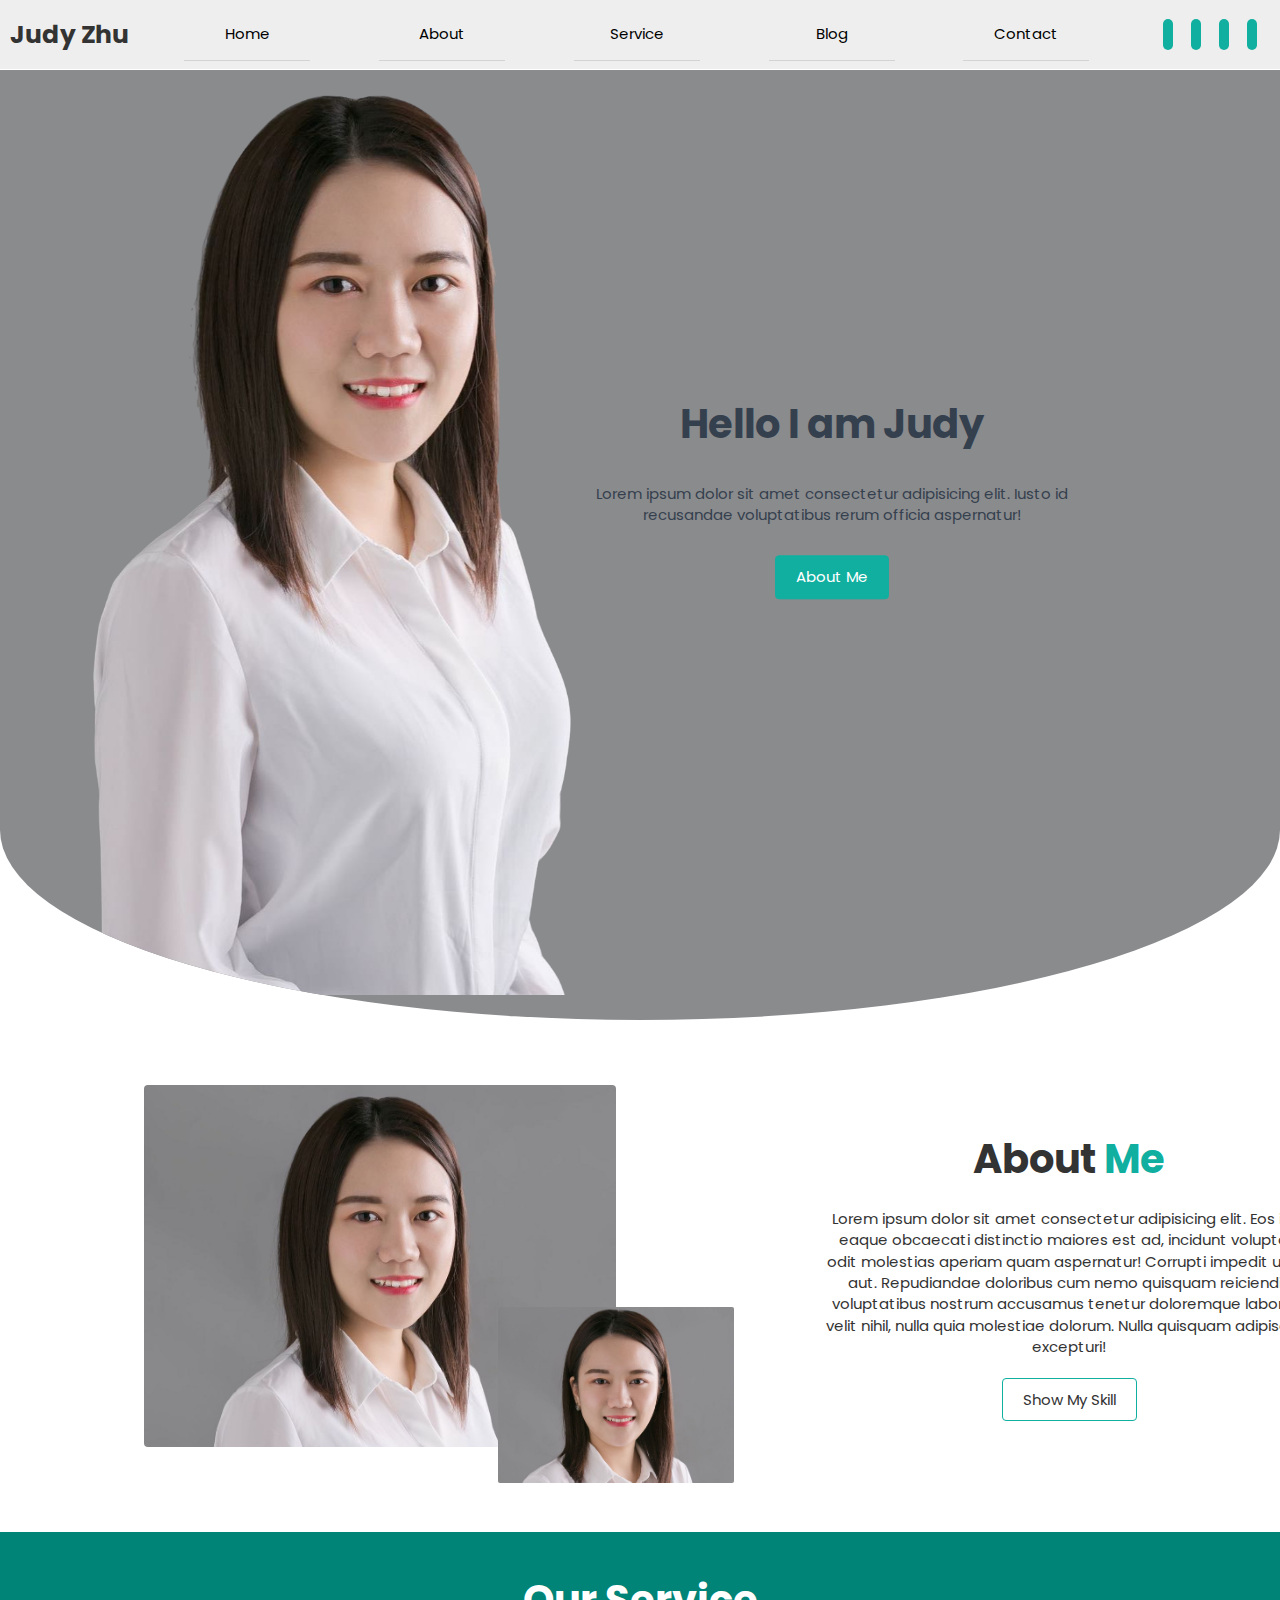
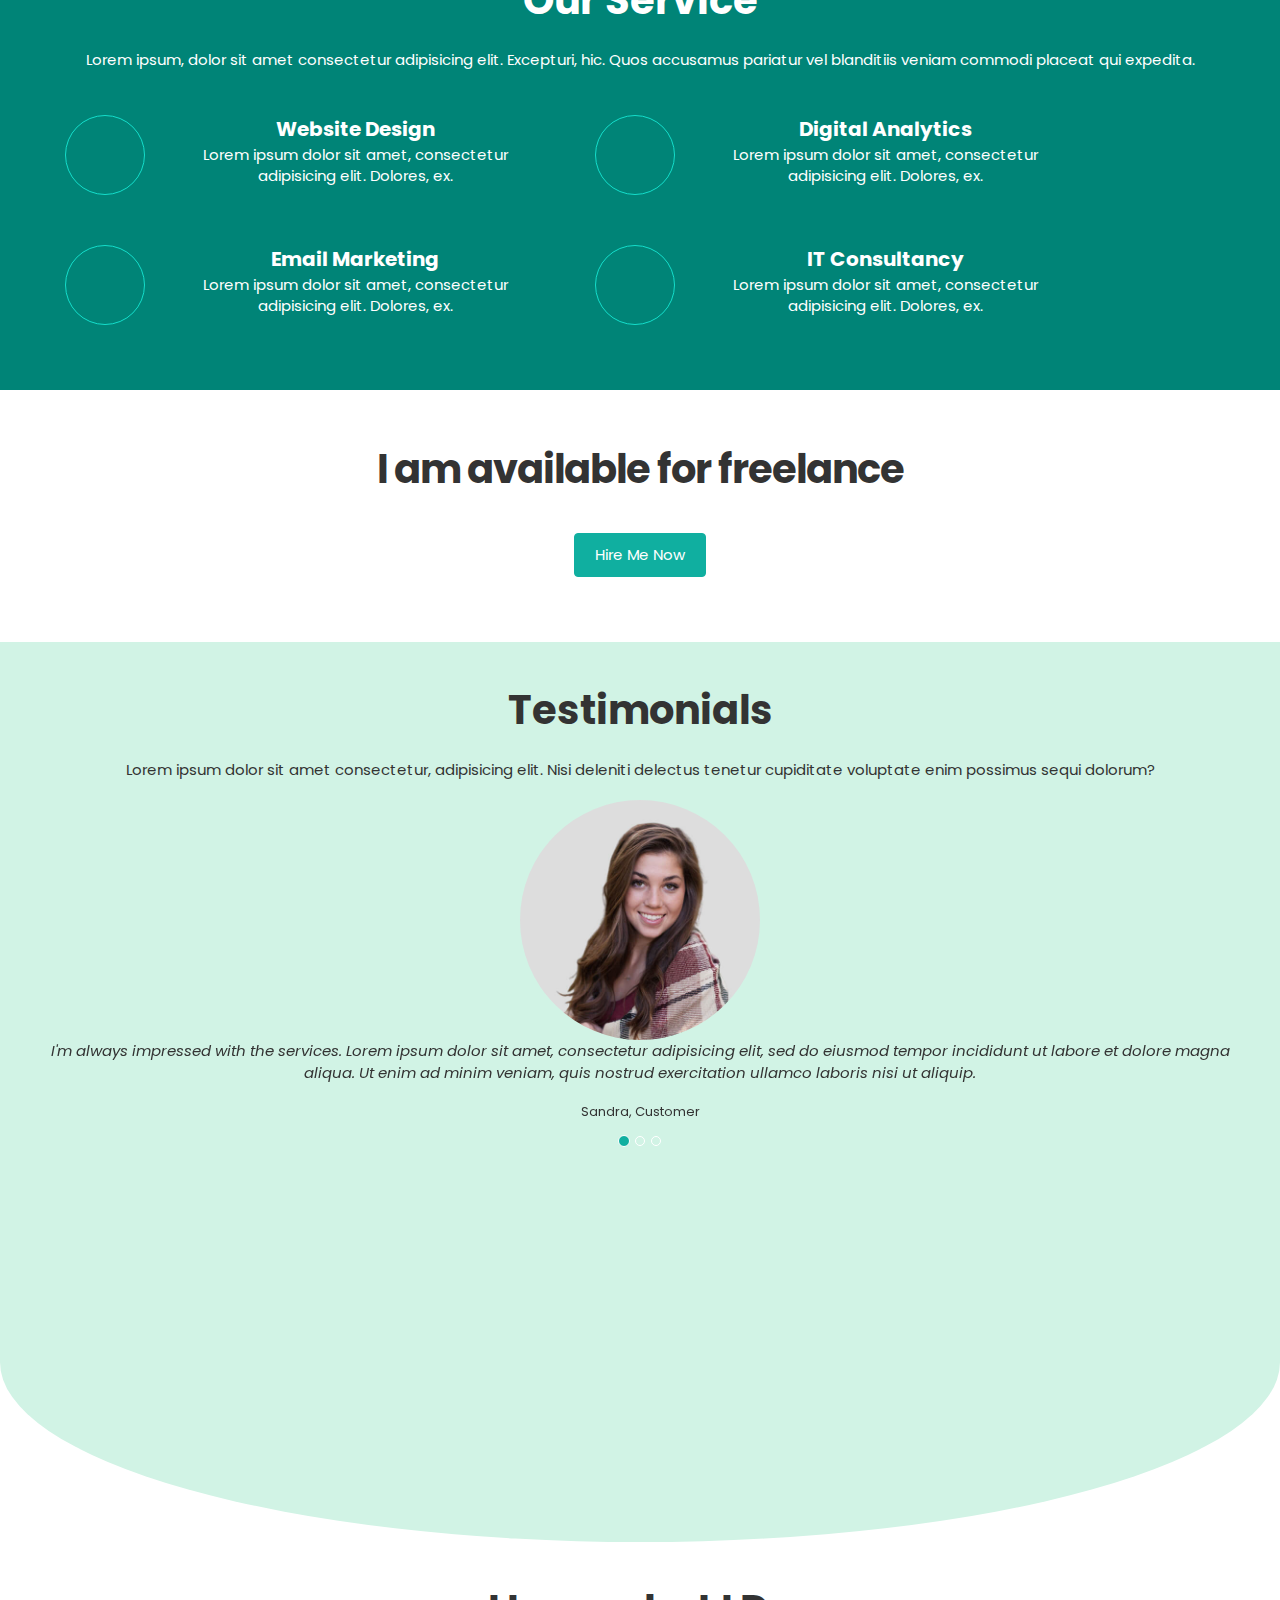
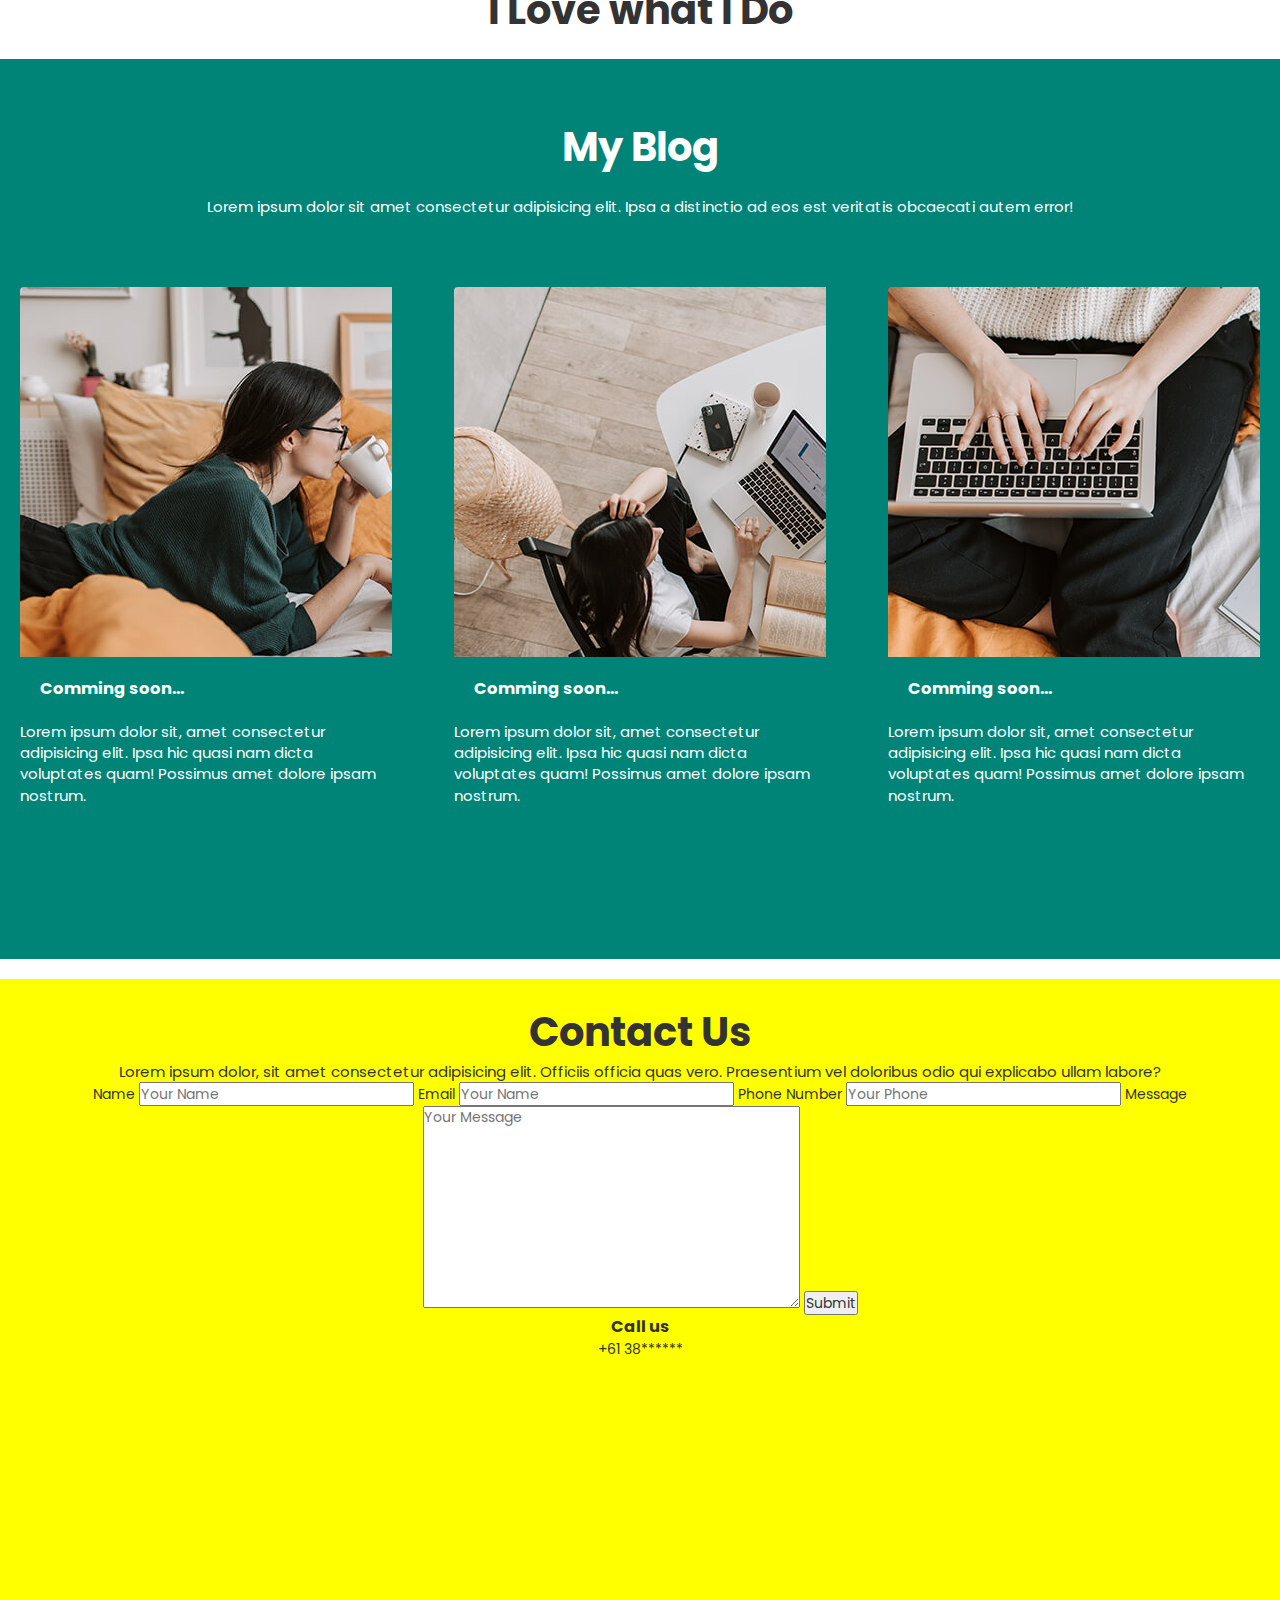
==== commit b3b7edcc: "contact page html updated" ====
--- a/index.html
+++ b/index.html
@@ -32,7 +32,7 @@
           <li class="navBar__pages"><a href="#section-home">Home</a></li>
           <li class="navBar__pages"><a href="#section-about">About</a></li>
           <li class="navBar__pages"><a href="#section-service">Service</a></li>
-          <li class="navBar__pages"><a href="#">Blog</a></li>
+          <li class="navBar__pages"><a href="#section-blog">Blog</a></li>
           <li class="navBar__pages"><a href="#">Contact</a></li>
           <li class="navBar--side navBar__social-icon first">
             <a href="#"><i class="fab fa-facebook-f"></i></a>
@@ -185,7 +185,7 @@
 
         <!-- Testimonials Page -->
         
-        <section id="section-Testimonial" class="testimonial container-page">
+        <section id="section-testimonial" class="testimonial container-page">
           <div class="testimonial__header">
             <h2 class="testimonial__header__title">Testimonials</h2>
             <p class="testimonial__header__para">Lorem ipsum dolor sit amet consectetur, adipisicing elit.
@@ -247,7 +247,7 @@
           <h2>I Love what I Do</h2>
         </section>
 
-        <!-- blog section -->
+        <!-- section-blog -->
         <section class="blog container-page " id="section_blog">
           <div class="blog__header">
             <h2 class="blog__header__title">My Blog</h2>
@@ -279,7 +279,7 @@
               <p class="blog__card__para">Lorem ipsum dolor sit, amet consectetur adipisicing elit. Ipsa hic quasi nam dicta voluptates quam! Possimus amet dolore ipsam nostrum.</p>
             </div>
             <!-- blog card three -->
-            <div class="blog__card" href="#">
+            <div id="section-blog" class="blog__card" href="#">
               <div class="blog__card__body">
                 <img src="./image/blog_pic3.jpeg" alt="blog image" class="blog__card__body__img">
                 <div class="blog__card__body__text">
@@ -292,6 +292,38 @@
             </div>
           </div>
         </section>
+                <!-- Contact page -->
+                <section id="section-contact" class="contact container-page">
+                  <div class="contact__header">
+                    <h2 class="contact__header__title">Contact Us</h2>
+                    <p class="contact__header__para">Lorem ipsum dolor, sit amet consectetur adipisicing elit. Officiis officia quas vero. Praesentium vel doloribus odio qui explicabo ullam labore?</p>
+                  </div>
+                  <div class="contact__form">
+                    <form action="">
+                      <label for="name">Name</label>
+                      <input type="text" id="name" name="name" placeholder="Your Name">
+        
+                      <label for="email">Email</label>
+                      <input type="email" id="email" name="email" placeholder="Your Name">
+        
+                      <label for="phone">Phone Number</label>
+                      <input type="tel" id="phone" name="phone" placeholder="Your Phone">
+        
+                      <label for="name">Message</label>
+                      <textarea name="message" id="message" placeholder="Your Message" cols="30" rows="10"></textarea>
+        
+                      <input type="submit" value="Submit">
+                    </form>
+                    <div class="contact__content">
+                      <div class="contact__content__method">
+                        <i class="fas fa-mobile-alt"></i>
+                        <h3 class="contact__content__method__text">Call us</h3>
+                        <p class="contact__content__method__act">+61 38******</p>
+                      </div>
+                    </div>
+                  </div>
+                </section>
+        
       </div>
     </div>
   </body>
--- a/css/main.css
+++ b/css/main.css
@@ -1,2 +1,2 @@
-@import url("https://fonts.googleapis.com/css2?family=Poppins:ital,wght@0,400;0,700;1,400&display=swap");@import url("https://fonts.googleapis.com/css2?family=Poppins:wght@400;600&display=swap");@use "sass:math";/*! normalize.css v8.0.1 | MIT License | github.com/necolas/normalize.css */html{line-height:1.15;-webkit-text-size-adjust:100%}body{margin:0}main{display:block}h1{font-size:2em;margin:0.67em 0}hr{-webkit-box-sizing:content-box;box-sizing:content-box;height:0;overflow:visible}pre{font-family:monospace, monospace;font-size:1em}a{background-color:transparent}abbr[title]{border-bottom:none;text-decoration:underline;-webkit-text-decoration:underline dotted;text-decoration:underline dotted}b,strong{font-weight:bolder}code,kbd,samp{font-family:monospace, monospace;font-size:1em}small{font-size:80%}sub,sup{font-size:75%;line-height:0;position:relative;vertical-align:baseline}sub{bottom:-0.25em}sup{top:-0.5em}img{border-style:none}button,input,optgroup,select,textarea{font-family:inherit;font-size:100%;line-height:1.15;margin:0}button,input{overflow:visible}button,select{text-transform:none}button,[type="button"],[type="reset"],[type="submit"]{-webkit-appearance:button}button::-moz-focus-inner,[type="button"]::-moz-focus-inner,[type="reset"]::-moz-focus-inner,[type="submit"]::-moz-focus-inner{border-style:none;padding:0}button:-moz-focusring,[type="button"]:-moz-focusring,[type="reset"]:-moz-focusring,[type="submit"]:-moz-focusring{outline:1px dotted ButtonText}fieldset{padding:0.35em 0.75em 0.625em}legend{-webkit-box-sizing:border-box;box-sizing:border-box;color:inherit;display:table;max-width:100%;padding:0;white-space:normal}progress{vertical-align:baseline}textarea{overflow:auto}[type="checkbox"],[type="radio"]{-webkit-box-sizing:border-box;box-sizing:border-box;padding:0}[type="number"]::-webkit-inner-spin-button,[type="number"]::-webkit-outer-spin-button{height:auto}[type="search"]{-webkit-appearance:textfield;outline-offset:-2px}[type="search"]::-webkit-search-decoration{-webkit-appearance:none}::-webkit-file-upload-button{-webkit-appearance:button;font:inherit}details{display:block}summary{display:list-item}template{display:none}[hidden]{display:none}.container-page{min-height:100vh;min-width:100%;padding:2.5rem;margin-top:2rem;-webkit-box-align:center;-ms-flex-align:center;align-items:center;text-align:center}.mybtn{padding:1rem 2rem;border-radius:0.4rem;width:-webkit-fit-content;width:-moz-fit-content;width:fit-content;font-size:1.5rem;display:inline-block;text-align:center;-webkit-transition:0.3s;transition:0.3s;border:1px solid black}.mybtn:hover{-webkit-box-shadow:5px 8px 8px #888888;box-shadow:5px 8px 8px #888888}.mybtn:active{-webkit-transform:translateY(4px);transform:translateY(4px)}.button--primary{color:white;background-color:#10afa0;border-color:#10afa0;text-decoration:none}.button--outline{background-color:white;border-color:#10afa0}*{-webkit-box-sizing:border-box;box-sizing:border-box;margin:0;padding:0}html{font-size:62.5%;line-height:2.5rem;overflow-x:hidden}html body{font-family:"Poppins",sans-serif}html body .container{display:-webkit-box;display:-ms-flexbox;display:flex;-webkit-box-orient:vertical;-webkit-box-direction:normal;-ms-flex-direction:column;flex-direction:column}html body .container .nav{min-width:100%;margin:2.5rem 0px}html body .container .nav .navBar{list-style:none;display:-webkit-box;display:-ms-flexbox;display:flex;-ms-flex-wrap:wrap;flex-wrap:wrap;padding:0px 1rem;-webkit-box-align:center;-ms-flex-align:center;align-items:center}html body .container .nav .navBar a{text-decoration:none}html body .container .nav .navBar .navBar__name{width:14rem;font-size:2.5rem}html body .container .nav .navBar .navBar__pages{padding:1.5rem 0.5rem;border-bottom:1px solid lightgray;font-size:"Poppins",sans-serif}html body .container .nav .navBar .navBar__pages a{color:black;font-size:1.5rem;display:block}html body .container .nav .navBar .navBar__pages a:hover{color:gray}html body .container .nav .navBar .first{margin-left:auto}html body .container .nav .navBar .navBar--side{margin-right:0.8rem}html body .container .nav .navBar .fab{color:white;background-color:#10afa0;text-align:center;font-size:1.5rem;width:2.5rem;border-radius:1.25rem;padding:0.5rem;margin:0.5rem;-webkit-transition:0.25s;transition:0.25s}html body .container .nav .navBar .fab:hover{background-color:transparent;color:#10afa0}html body .container .nav .navBar .navBar__toggle{font-size:2.5rem;padding-left:1rem}html body .container .nav .navBar .navBar__toggle:hover{color:gray}html body .container .nav .navBar .navBar--side{-webkit-box-ordinal-group:2;-ms-flex-order:1;order:1}html body .container .nav .navBar .navBar__pages{width:100%;text-align:center;-webkit-box-ordinal-group:3;-ms-flex-order:2;order:2;display:none}@media screen and (min-width: 798px){html body .container .nav .navBar{position:fixed;top:0;width:100%;z-index:10;background-color:#eee}html body .container .nav .navBar .navBar__pages{width:10%;margin:auto;display:inline-block;-webkit-box-ordinal-group:2;-ms-flex-order:1;order:1}html body .container .nav .navBar .navBar__toggle{display:none}}html body .container .home{border-bottom-left-radius:50% 20%;border-bottom-right-radius:50% 20%;background-color:#8a8b8d;overflow:hidden;position:relative}html body .container .home__side-image{min-width:100%;max-height:100vh;-o-object-fit:contain;object-fit:contain}html body .container .home__content{display:-webkit-box;display:-ms-flexbox;display:flex;-webkit-box-orient:vertical;-webkit-box-direction:normal;-ms-flex-direction:column;flex-direction:column;gap:3rem;padding:1rem;text-align:center;position:absolute;top:75%;left:50%;-webkit-transform:translate(-50%, -50%);transform:translate(-50%, -50%);color:#35404e}html body .container .home__content .home__content__heading{font-size:4rem}html body .container .home__content .home__content__para{font-size:1.5rem}html body .container .home__content .home__content__aboutme-link{text-align:center}@media screen and (min-width: 798px){html body .container .home{display:-webkit-box;display:-ms-flexbox;display:flex}html body .container .home__side-image{min-width:50%}html body .container .home__content{min-width:40%;top:45%;left:65%;-webkit-transform:translate(-50%, -50%);transform:translate(-50%, -50%)}}html body .container .about{padding:2.5rem;margin:4rem 6rem;-webkit-box-align:center;-ms-flex-align:center;align-items:center;min-height:auto}html body .container .about__image{position:relative;width:100%}html body .container .about__image__first{max-width:80%;margin:auto;border-radius:4px}html body .container .about__image__second{position:absolute;max-width:40%;height:auto;right:-10%;bottom:-10%;z-index:1;border-radius:2px}html body .container .about__content{display:-webkit-box;display:-ms-flexbox;display:flex;-webkit-box-orient:vertical;-webkit-box-direction:normal;-ms-flex-direction:column;flex-direction:column;-webkit-box-pack:center;-ms-flex-pack:center;justify-content:center;gap:2rem;margin-top:2rem}html body .container .about__content__heading{font-size:4rem}html body .container .about__content__para{font-size:1.5rem}html body .container .about__skill-list{background-color:#e2dada;display:none;-webkit-box-pack:space-evenly;-ms-flex-pack:space-evenly;justify-content:space-evenly;text-align:center;-ms-flex-wrap:wrap;flex-wrap:wrap;margin-top:1.5rem}html body .container .about__skill-list .skill-list{margin:3rem 5rem}html body .container .about__skill-list .skill-list__title{font-size:2rem}html body .container .about__skill-list .skill-list__level{font-size:1.5rem;color:#10afa0}@media screen and (min-width: 798px){html body .container .about{display:-webkit-box;display:-ms-flexbox;display:flex;gap:7rem;-ms-flex-wrap:wrap;flex-wrap:wrap;-webkit-box-pack:justify;-ms-flex-pack:justify;justify-content:space-between;margin-bottom:6rem}html body .container .about .image__container{max-width:48%;min-height:70%}html body .container .about__content{max-width:40%}html body .container .about__skill-list{min-width:100%}}html body .container .service{text-align:center;color:white;background-color:#008477;padding:4rem}html body .container .service__header__title{font-size:4rem}html body .container .service__header__para{font-size:1.5rem;margin:2rem}html body .container .service__list{list-style:none}html body .container .service__list__content{display:-webkit-box;display:-ms-flexbox;display:flex;-webkit-box-pack:justify;-ms-flex-pack:justify;justify-content:space-between;margin:2.5rem}html body .container .service__list__content__icon{font-size:4rem;color:#14decb;border:solid 1px #14decb;min-width:8rem;height:8rem;border-radius:4rem;padding:2rem 0;margin-right:2rem}html body .container .service__list__content__text__title{font-size:2rem}html body .container .service__list__content__text__para{font-size:1.5rem}@media screen and (min-width: 798px){html body .container .service__list{display:-webkit-box;display:-ms-flexbox;display:flex;-ms-flex-wrap:wrap;flex-wrap:wrap}html body .container .service__list__content{max-width:40%}}html body .container .hire{padding:2.5rem;text-align:center}html body .container .hire__title{font-size:4rem;margin:3rem auto;line-height:48px;letter-spacing:-1px}html body .container .hire__btn{margin:1rem auto}html body .container .testimonial{border-bottom-left-radius:50% 20%;border-bottom-right-radius:50% 20%;background-color:#d1f3e5;padding:4rem;margin-top:3rem;text-align:center}html body .container .testimonial__header__title{font-size:4rem}html body .container .testimonial__header__para{font-size:1.5rem;margin:2rem auto}html body .container .testimonial__content__list{padding-bottom:5rem}html body .container .testimonial__content__list__slide i{font-size:4rem;color:#10afa0;display:block}html body .container .testimonial__content__list__slide img{width:20%;border-radius:50%}html body .container .testimonial__content__list__slide__para{font-size:1.5rem;font-style:italic}html body .container .testimonial__content__list__slide .name{font-size:small;margin-top:2rem}html body .container .portfolio{margin-top:4rem;text-align:center}html body .container .portfolio h2{font-size:4rem}html body .container .blog{background-color:#008477;color:white;padding:2rem 9rem}html body .container .blog__header{display:-webkit-box;display:-ms-flexbox;display:flex;-webkit-box-orient:vertical;-webkit-box-direction:normal;-ms-flex-direction:column;flex-direction:column;-webkit-box-pack:space-evenly;-ms-flex-pack:space-evenly;justify-content:space-evenly;gap:2rem;margin:4rem}html body .container .blog__header__title{font-size:4rem}html body .container .blog__header__para{font-size:1.5rem}html body .container .blog__card{text-decoration:none;margin:3rem 0;overflow:hidden}html body .container .blog__card__body{position:relative}html body .container .blog__card__body:hover div{opacity:1}html body .container .blog__card__body__img{min-width:100%;-o-object-fit:cover;object-fit:cover;border-radius:4px;z-index:-2;display:block}html body .container .blog__card__body__text{display:-webkit-box;display:-ms-flexbox;display:flex;-ms-flex-pack:distribute;justify-content:space-around;border-top-right-radius:4px;position:absolute;bottom:0;background:rgba(0,0,0,0.5);width:100%;-webkit-transition:0.5s ease;transition:0.5s ease;opacity:0;padding:2rem;text-align:center}html body .container .blog__card__title{padding:2rem;text-align:start}html body .container .blog__card__para{font-size:1.5rem;text-align:start}@media screen and (min-width: 720px){html body .container .blog{padding:2rem 2rem}html body .container .blog .card-wrapper{margin-top:3rem;display:-webkit-box;display:-ms-flexbox;display:flex;-webkit-box-pack:justify;-ms-flex-pack:justify;justify-content:space-between;-ms-flex-wrap:wrap;flex-wrap:wrap}html body .container .blog .card-wrapper .blog__card{max-width:45%;overflow:hidden}html body .container .blog .card-wrapper .blog__card__body{max-height:60%;overflow:hidden}}@media screen and (min-width: 1080px){html body .container .card-wrapper .blog__card{width:30%}html body .container .card-wrapper .blog__card__body{max-height:60%;overflow:hidden}}
+@import url("https://fonts.googleapis.com/css2?family=Poppins:ital,wght@0,400;0,700;1,400&display=swap");@import url("https://fonts.googleapis.com/css2?family=Poppins:wght@400;600&display=swap");@use "sass:math";/*! normalize.css v8.0.1 | MIT License | github.com/necolas/normalize.css */html{line-height:1.15;-webkit-text-size-adjust:100%}body{margin:0}main{display:block}h1{font-size:2em;margin:0.67em 0}hr{-webkit-box-sizing:content-box;box-sizing:content-box;height:0;overflow:visible}pre{font-family:monospace, monospace;font-size:1em}a{background-color:transparent}abbr[title]{border-bottom:none;text-decoration:underline;-webkit-text-decoration:underline dotted;text-decoration:underline dotted}b,strong{font-weight:bolder}code,kbd,samp{font-family:monospace, monospace;font-size:1em}small{font-size:80%}sub,sup{font-size:75%;line-height:0;position:relative;vertical-align:baseline}sub{bottom:-0.25em}sup{top:-0.5em}img{border-style:none}button,input,optgroup,select,textarea{font-family:inherit;font-size:100%;line-height:1.15;margin:0}button,input{overflow:visible}button,select{text-transform:none}button,[type="button"],[type="reset"],[type="submit"]{-webkit-appearance:button}button::-moz-focus-inner,[type="button"]::-moz-focus-inner,[type="reset"]::-moz-focus-inner,[type="submit"]::-moz-focus-inner{border-style:none;padding:0}button:-moz-focusring,[type="button"]:-moz-focusring,[type="reset"]:-moz-focusring,[type="submit"]:-moz-focusring{outline:1px dotted ButtonText}fieldset{padding:0.35em 0.75em 0.625em}legend{-webkit-box-sizing:border-box;box-sizing:border-box;color:inherit;display:table;max-width:100%;padding:0;white-space:normal}progress{vertical-align:baseline}textarea{overflow:auto}[type="checkbox"],[type="radio"]{-webkit-box-sizing:border-box;box-sizing:border-box;padding:0}[type="number"]::-webkit-inner-spin-button,[type="number"]::-webkit-outer-spin-button{height:auto}[type="search"]{-webkit-appearance:textfield;outline-offset:-2px}[type="search"]::-webkit-search-decoration{-webkit-appearance:none}::-webkit-file-upload-button{-webkit-appearance:button;font:inherit}details{display:block}summary{display:list-item}template{display:none}[hidden]{display:none}.container-page{min-height:100vh;min-width:100%;padding:2.5rem;margin-top:2rem;-webkit-box-align:center;-ms-flex-align:center;align-items:center;text-align:center}.mybtn{padding:1rem 2rem;border-radius:0.4rem;width:-webkit-fit-content;width:-moz-fit-content;width:fit-content;font-size:1.5rem;display:inline-block;text-align:center;-webkit-transition:0.3s;transition:0.3s;border:1px solid black}.mybtn:hover{-webkit-box-shadow:5px 8px 8px #888888;box-shadow:5px 8px 8px #888888}.mybtn:active{-webkit-transform:translateY(4px);transform:translateY(4px)}.button--primary{color:white;background-color:#10afa0;border-color:#10afa0;text-decoration:none}.button--outline{background-color:white;border-color:#10afa0}*{-webkit-box-sizing:border-box;box-sizing:border-box;margin:0;padding:0}html{font-size:62.5%;line-height:2.5rem;overflow-x:hidden}html body{font-family:"Poppins",sans-serif}html body .container{display:-webkit-box;display:-ms-flexbox;display:flex;-webkit-box-orient:vertical;-webkit-box-direction:normal;-ms-flex-direction:column;flex-direction:column}html body .container .nav{min-width:100%;margin:2.5rem 0px}html body .container .nav .navBar{list-style:none;display:-webkit-box;display:-ms-flexbox;display:flex;-ms-flex-wrap:wrap;flex-wrap:wrap;padding:0px 1rem;-webkit-box-align:center;-ms-flex-align:center;align-items:center}html body .container .nav .navBar a{text-decoration:none}html body .container .nav .navBar .navBar__name{width:14rem;font-size:2.5rem}html body .container .nav .navBar .navBar__pages{padding:1.5rem 0.5rem;border-bottom:1px solid lightgray;font-size:"Poppins",sans-serif}html body .container .nav .navBar .navBar__pages a{color:black;font-size:1.5rem;display:block}html body .container .nav .navBar .navBar__pages a:hover{color:gray}html body .container .nav .navBar .first{margin-left:auto}html body .container .nav .navBar .navBar--side{margin-right:0.8rem}html body .container .nav .navBar .fab{color:white;background-color:#10afa0;text-align:center;font-size:1.5rem;width:2.5rem;border-radius:1.25rem;padding:0.5rem;margin:0.5rem;-webkit-transition:0.25s;transition:0.25s}html body .container .nav .navBar .fab:hover{background-color:transparent;color:#10afa0}html body .container .nav .navBar .navBar__toggle{font-size:2.5rem;padding-left:1rem}html body .container .nav .navBar .navBar__toggle:hover{color:gray}html body .container .nav .navBar .navBar--side{-webkit-box-ordinal-group:2;-ms-flex-order:1;order:1}html body .container .nav .navBar .navBar__pages{width:100%;text-align:center;-webkit-box-ordinal-group:3;-ms-flex-order:2;order:2;display:none}@media screen and (min-width: 798px){html body .container .nav .navBar{position:fixed;top:0;width:100%;z-index:10;background-color:#eee}html body .container .nav .navBar .navBar__pages{width:10%;margin:auto;display:inline-block;-webkit-box-ordinal-group:2;-ms-flex-order:1;order:1}html body .container .nav .navBar .navBar__toggle{display:none}}html body .container .home{border-bottom-left-radius:50% 20%;border-bottom-right-radius:50% 20%;background-color:#8a8b8d;overflow:hidden;position:relative}html body .container .home__side-image{min-width:100%;max-height:100vh;-o-object-fit:contain;object-fit:contain}html body .container .home__content{display:-webkit-box;display:-ms-flexbox;display:flex;-webkit-box-orient:vertical;-webkit-box-direction:normal;-ms-flex-direction:column;flex-direction:column;gap:3rem;padding:1rem;text-align:center;position:absolute;top:75%;left:50%;-webkit-transform:translate(-50%, -50%);transform:translate(-50%, -50%);color:#35404e}html body .container .home__content .home__content__heading{font-size:4rem}html body .container .home__content .home__content__para{font-size:1.5rem}html body .container .home__content .home__content__aboutme-link{text-align:center}@media screen and (min-width: 798px){html body .container .home{display:-webkit-box;display:-ms-flexbox;display:flex}html body .container .home__side-image{min-width:50%}html body .container .home__content{min-width:40%;top:45%;left:65%;-webkit-transform:translate(-50%, -50%);transform:translate(-50%, -50%)}}html body .container .about{padding:2.5rem;margin:4rem 6rem;-webkit-box-align:center;-ms-flex-align:center;align-items:center;min-height:auto}html body .container .about__image{position:relative;width:100%}html body .container .about__image__first{max-width:80%;margin:auto;border-radius:4px}html body .container .about__image__second{position:absolute;max-width:40%;height:auto;right:-10%;bottom:-10%;z-index:1;border-radius:2px}html body .container .about__content{display:-webkit-box;display:-ms-flexbox;display:flex;-webkit-box-orient:vertical;-webkit-box-direction:normal;-ms-flex-direction:column;flex-direction:column;-webkit-box-pack:center;-ms-flex-pack:center;justify-content:center;gap:2rem;margin-top:2rem}html body .container .about__content__heading{font-size:4rem}html body .container .about__content__para{font-size:1.5rem}html body .container .about__skill-list{background-color:#e2dada;display:none;-webkit-box-pack:space-evenly;-ms-flex-pack:space-evenly;justify-content:space-evenly;text-align:center;-ms-flex-wrap:wrap;flex-wrap:wrap;margin-top:1.5rem}html body .container .about__skill-list .skill-list{margin:3rem 5rem}html body .container .about__skill-list .skill-list__title{font-size:2rem}html body .container .about__skill-list .skill-list__level{font-size:1.5rem;color:#10afa0}@media screen and (min-width: 798px){html body .container .about{display:-webkit-box;display:-ms-flexbox;display:flex;gap:7rem;-ms-flex-wrap:wrap;flex-wrap:wrap;-webkit-box-pack:justify;-ms-flex-pack:justify;justify-content:space-between;margin-bottom:6rem}html body .container .about .image__container{max-width:48%;min-height:70%}html body .container .about__content{max-width:40%}html body .container .about__skill-list{min-width:100%}}html body .container .service{text-align:center;color:white;background-color:#008477;padding:4rem}html body .container .service__header__title{font-size:4rem}html body .container .service__header__para{font-size:1.5rem;margin:2rem}html body .container .service__list{list-style:none}html body .container .service__list__content{display:-webkit-box;display:-ms-flexbox;display:flex;-webkit-box-pack:justify;-ms-flex-pack:justify;justify-content:space-between;margin:2.5rem}html body .container .service__list__content__icon{font-size:4rem;color:#14decb;border:solid 1px #14decb;min-width:8rem;height:8rem;border-radius:4rem;padding:2rem 0;margin-right:2rem}html body .container .service__list__content__text__title{font-size:2rem}html body .container .service__list__content__text__para{font-size:1.5rem}@media screen and (min-width: 798px){html body .container .service__list{display:-webkit-box;display:-ms-flexbox;display:flex;-ms-flex-wrap:wrap;flex-wrap:wrap}html body .container .service__list__content{max-width:40%}}html body .container .hire{padding:2.5rem;text-align:center}html body .container .hire__title{font-size:4rem;margin:3rem auto;line-height:48px;letter-spacing:-1px}html body .container .hire__btn{margin:1rem auto}html body .container .testimonial{border-bottom-left-radius:50% 20%;border-bottom-right-radius:50% 20%;background-color:#d1f3e5;padding:4rem;margin-top:3rem;text-align:center}html body .container .testimonial__header__title{font-size:4rem}html body .container .testimonial__header__para{font-size:1.5rem;margin:2rem auto}html body .container .testimonial__content__list{padding-bottom:5rem}html body .container .testimonial__content__list__slide i{font-size:4rem;color:#10afa0;display:block}html body .container .testimonial__content__list__slide img{width:20%;border-radius:50%}html body .container .testimonial__content__list__slide__para{font-size:1.5rem;font-style:italic}html body .container .testimonial__content__list__slide .name{font-size:small;margin-top:2rem}html body .container .portfolio{margin-top:4rem;text-align:center}html body .container .portfolio h2{font-size:4rem}html body .container .blog{background-color:#008477;color:white;padding:2rem 9rem}html body .container .blog__header{display:-webkit-box;display:-ms-flexbox;display:flex;-webkit-box-orient:vertical;-webkit-box-direction:normal;-ms-flex-direction:column;flex-direction:column;-webkit-box-pack:space-evenly;-ms-flex-pack:space-evenly;justify-content:space-evenly;gap:2rem;margin:4rem}html body .container .blog__header__title{font-size:4rem}html body .container .blog__header__para{font-size:1.5rem}html body .container .blog__card{text-decoration:none;margin:3rem 0;overflow:hidden}html body .container .blog__card__body{position:relative}html body .container .blog__card__body:hover div{opacity:1}html body .container .blog__card__body__img{min-width:100%;-o-object-fit:cover;object-fit:cover;border-radius:4px;z-index:-2;display:block}html body .container .blog__card__body__text{display:-webkit-box;display:-ms-flexbox;display:flex;-ms-flex-pack:distribute;justify-content:space-around;border-top-right-radius:4px;position:absolute;bottom:0;background:rgba(0,0,0,0.5);width:100%;-webkit-transition:0.5s ease;transition:0.5s ease;opacity:0;padding:2rem;text-align:center}html body .container .blog__card__title{padding:2rem;text-align:start}html body .container .blog__card__para{font-size:1.5rem;text-align:start}@media screen and (min-width: 720px){html body .container .blog{padding:2rem 2rem}html body .container .blog .card-wrapper{margin-top:3rem;display:-webkit-box;display:-ms-flexbox;display:flex;-webkit-box-pack:justify;-ms-flex-pack:justify;justify-content:space-between;-ms-flex-wrap:wrap;flex-wrap:wrap}html body .container .blog .card-wrapper .blog__card{max-width:45%;overflow:hidden}html body .container .blog .card-wrapper .blog__card__body{max-height:60%;overflow:hidden}}@media screen and (min-width: 1080px){html body .container .card-wrapper .blog__card{width:30%}html body .container .card-wrapper .blog__card__body{max-height:60%;overflow:hidden}}html body .container .contact{background-color:yellow}html body .container .contact__header__title{font-size:4rem}html body .container .contact__header__para{font-size:1.5rem}
 /*# sourceMappingURL=main.css.map */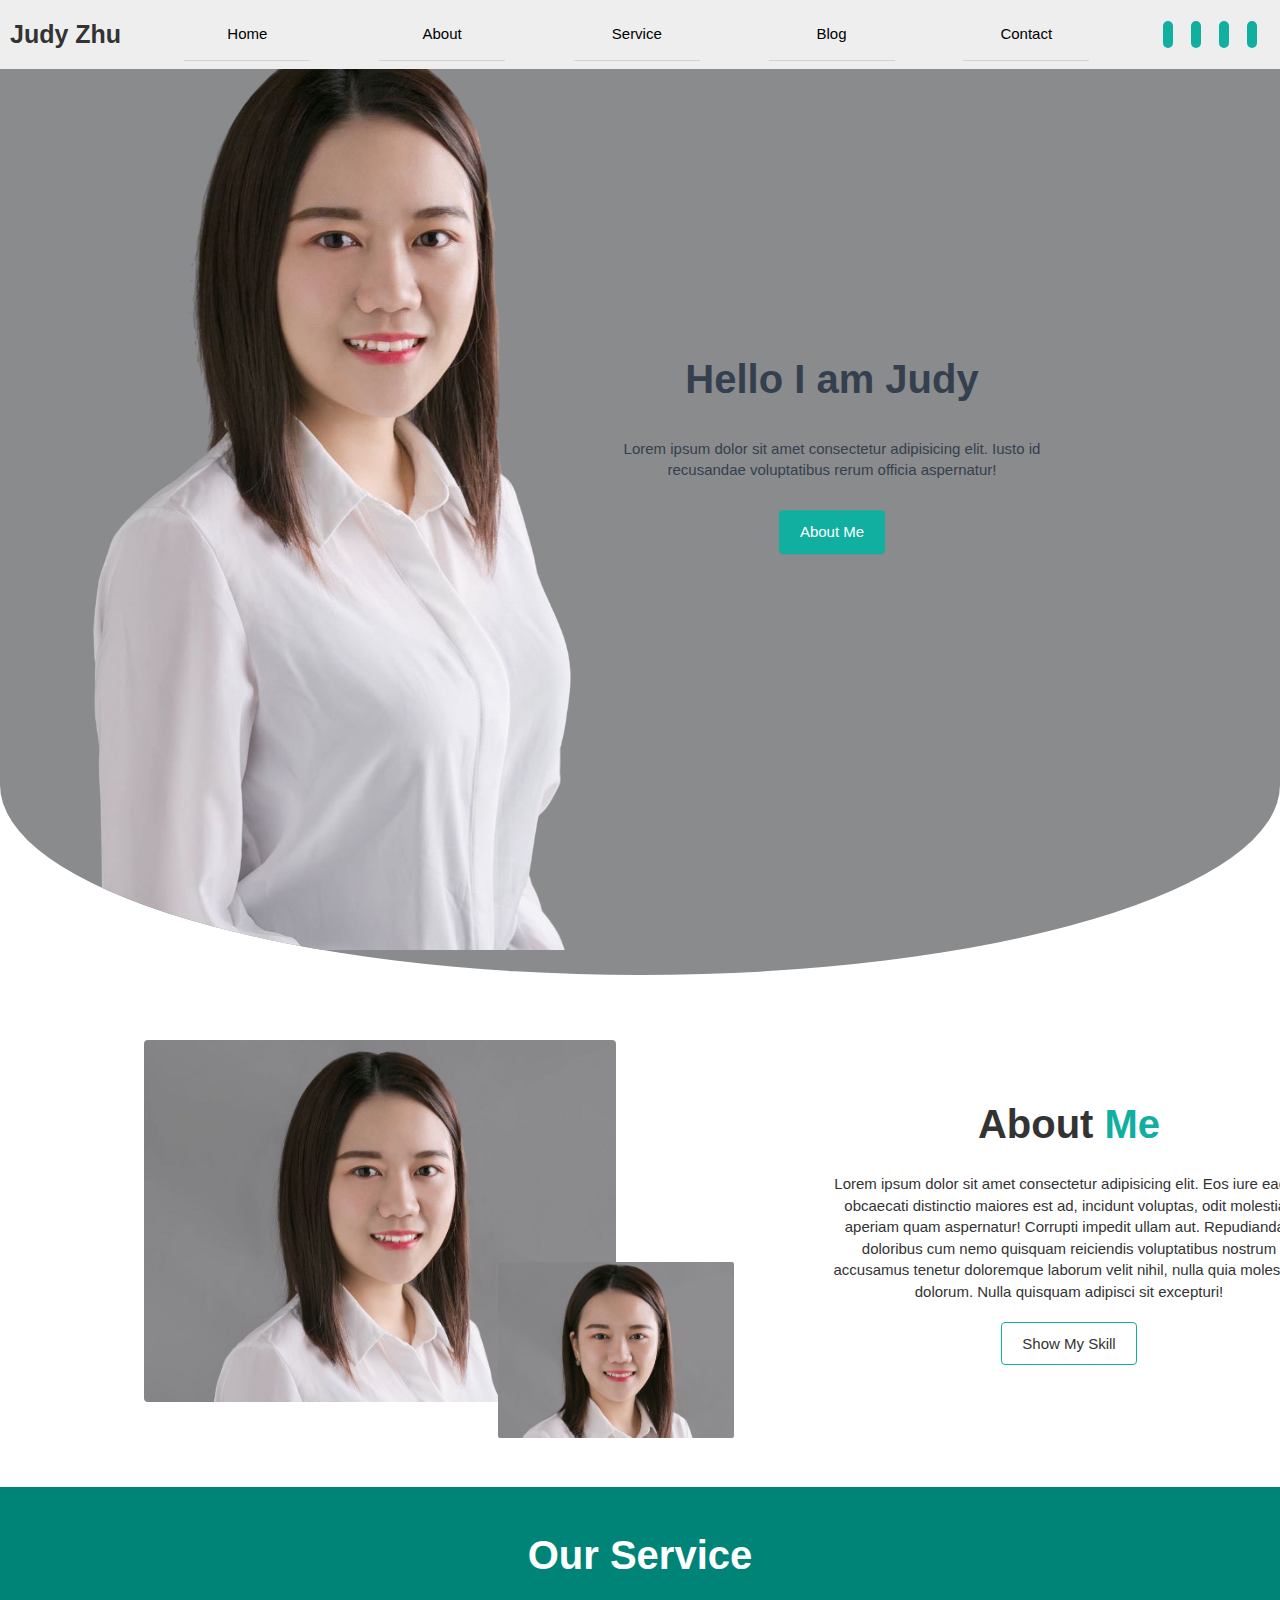
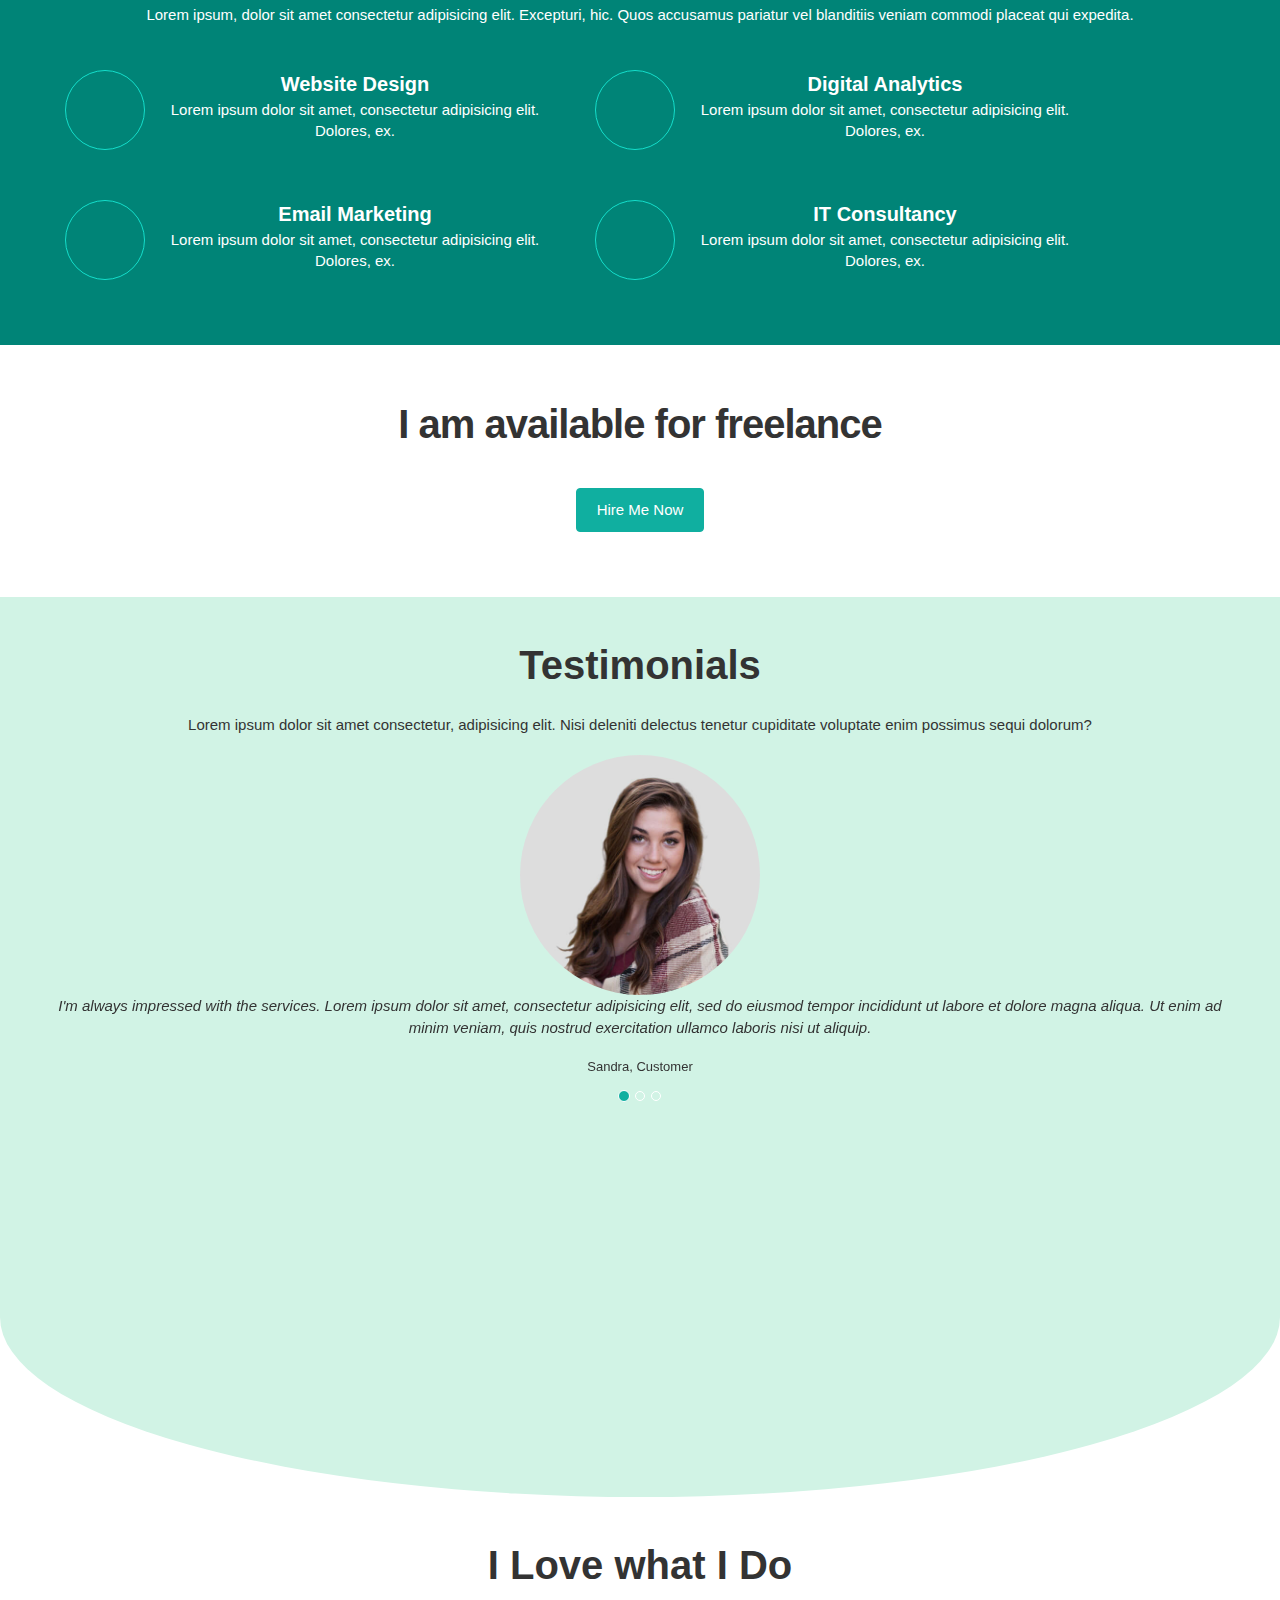
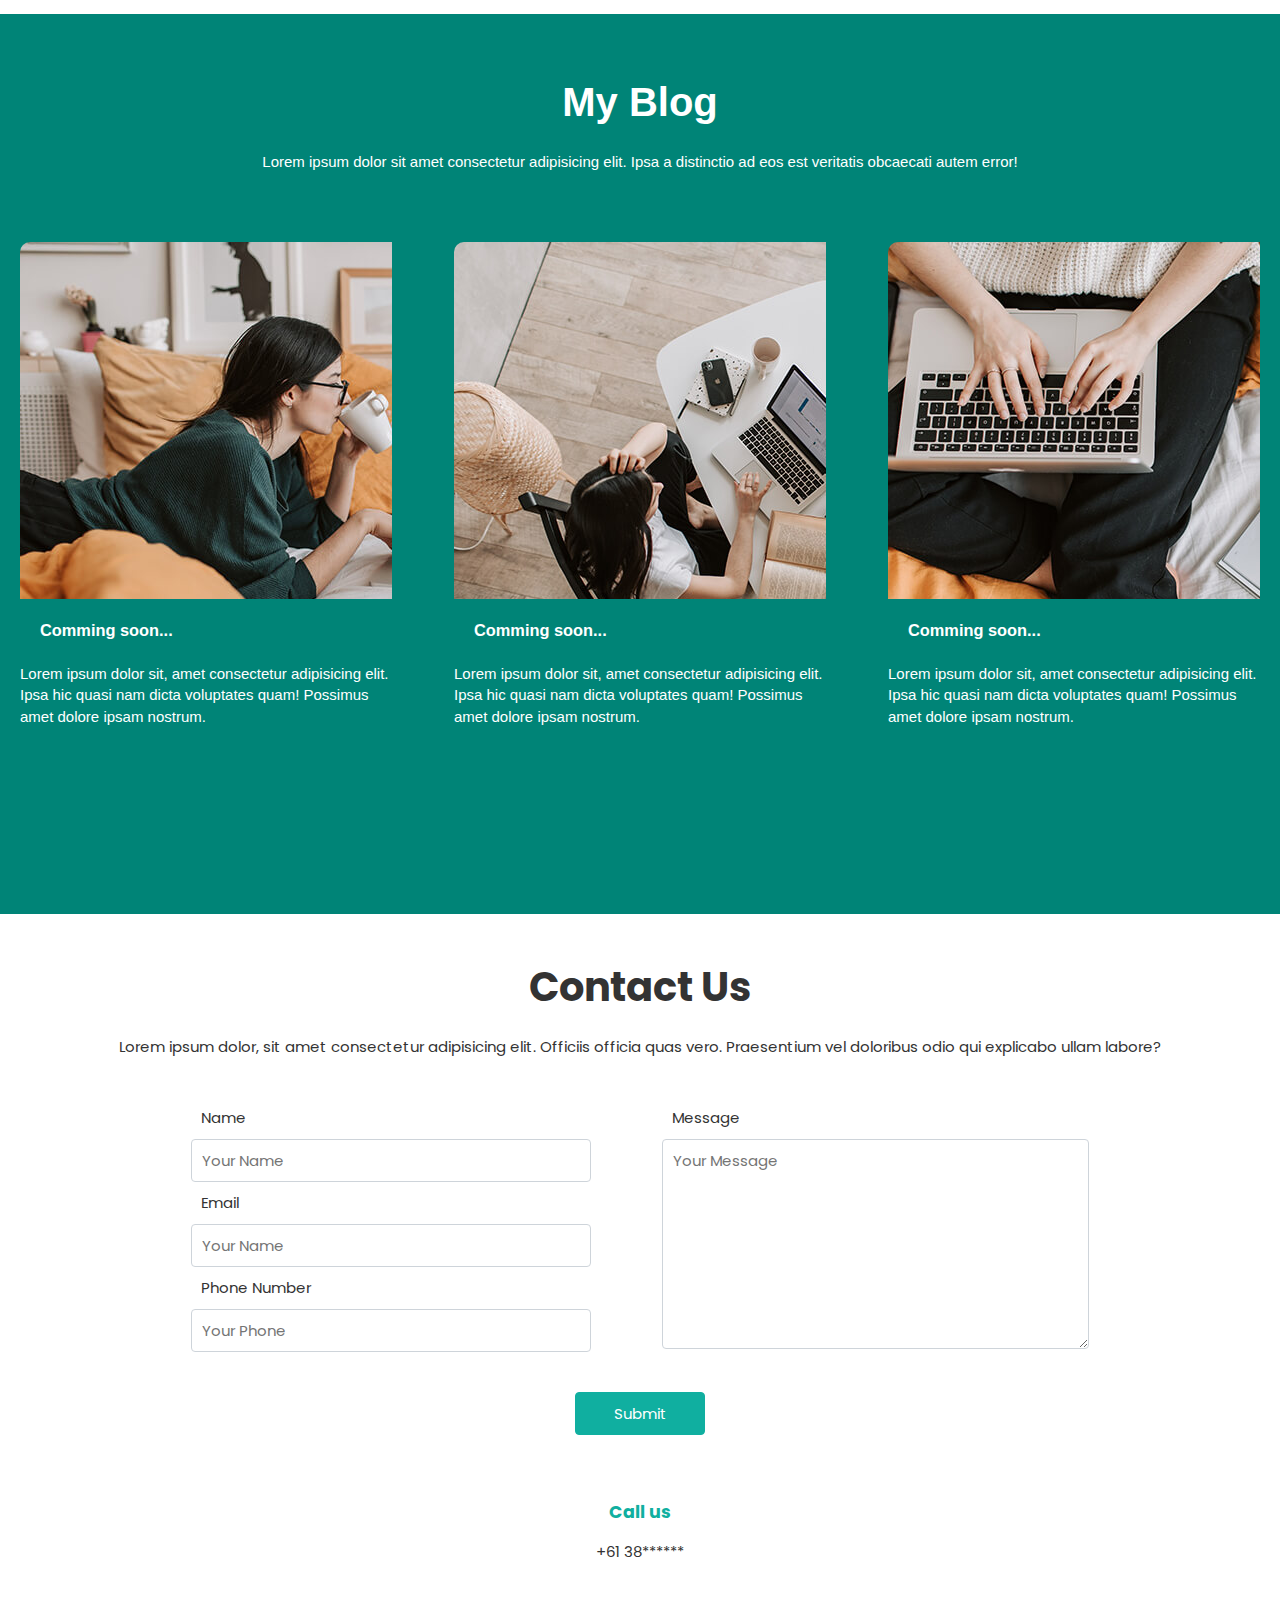
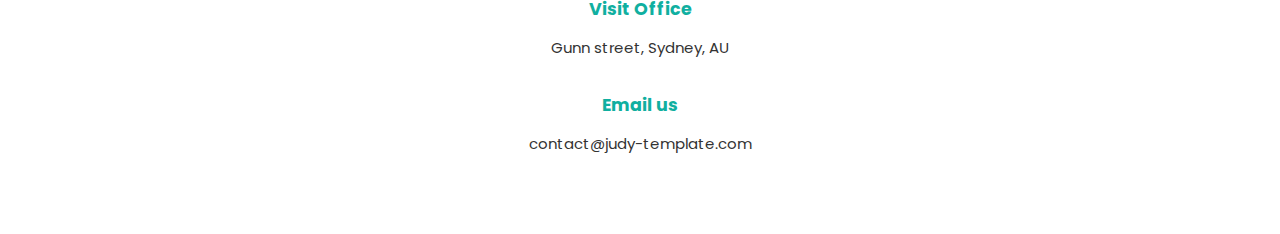
==== commit 1f2dbc32: "contact page view done" ====
--- a/index.html
+++ b/index.html
@@ -293,37 +293,70 @@
           </div>
         </section>
                 <!-- Contact page -->
-                <section id="section-contact" class="contact container-page">
-                  <div class="contact__header">
-                    <h2 class="contact__header__title">Contact Us</h2>
-                    <p class="contact__header__para">Lorem ipsum dolor, sit amet consectetur adipisicing elit. Officiis officia quas vero. Praesentium vel doloribus odio qui explicabo ullam labore?</p>
-                  </div>
-                  <div class="contact__form">
-                    <form action="">
-                      <label for="name">Name</label>
-                      <input type="text" id="name" name="name" placeholder="Your Name">
-        
-                      <label for="email">Email</label>
-                      <input type="email" id="email" name="email" placeholder="Your Name">
-        
-                      <label for="phone">Phone Number</label>
-                      <input type="tel" id="phone" name="phone" placeholder="Your Phone">
-        
-                      <label for="name">Message</label>
-                      <textarea name="message" id="message" placeholder="Your Message" cols="30" rows="10"></textarea>
-        
-                      <input type="submit" value="Submit">
-                    </form>
-                    <div class="contact__content">
-                      <div class="contact__content__method">
-                        <i class="fas fa-mobile-alt"></i>
-                        <h3 class="contact__content__method__text">Call us</h3>
-                        <p class="contact__content__method__act">+61 38******</p>
-                      </div>
-                    </div>
-                  </div>
-                </section>
-        
+        <section id="section-contact" class="contact container-page">
+          <div class="contact__header">
+            <h2 class="contact__header__title">Contact Us</h2>
+            <p class="contact__header__para">Lorem ipsum dolor, sit amet consectetur adipisicing elit. Officiis officia quas vero. Praesentium vel doloribus odio qui explicabo ullam labore?</p>
+          </div>
+          <div class="contact__form">
+            <form action="">
+              <div class="contact__form__start">
+                <label for="name">Name</label>
+                <input type="text" id="name" name="name" placeholder="Your Name">
+                <label for="email">Email</label>
+                <input type="email" id="email" name="email" placeholder="Your Name">
+                <label for="phone">Phone Number</label>
+                <input type="tel" id="phone" name="phone" placeholder="Your Phone">
+              </div>
+
+              <div class="contact__form__end">
+                <label for="name">Message</label>
+                <textarea name="message" id="message" placeholder="Your Message" cols="30" rows="10"></textarea>
+              </div>
+
+              <div class="contact__form__btn"><input type="submit" value="Submit" class="mybtn button--primary"></div>
+            </form>
+          </div>
+            <div class="contact__content">
+              <div class="contact__content__method">
+                <i class="fas fa-mobile-alt"></i>
+                <h3 class="contact__content__method__text">Call us</h3>
+                <p class="contact__content__method__act">+61 38******</p>
+              </div>
+              <div class="contact__content__method">
+                <i class="fas fa-home"></i>
+                <h3 class="contact__content__method__text">Visit Office</h3>
+                <p class="contact__content__method__act">Gunn street, Sydney, AU</p>
+              </div>
+              <div class="contact__content__method">
+                <i class="far fa-envelope"></i>
+                <h3 class="contact__content__method__text">Email us</h3>
+                <p class="contact__content__method__act">contact@judy-template.com</p>
+              </div>
+            </div>
+        </section>
+        <!-- footer -->
+        <!-- <footer class="footer">
+          <p class="footer__text">
+            © Copyright 2021 - Judy by Jessie Liu
+          </p>
+          <nav class="nav">
+            <ul class="navBar">
+              <li class="navBar--side navBar__social-icon first">
+                <a href="#"><i class="fab fa-facebook-f"></i></a>
+              </li>
+              <li class="navBar--side navBar__social-icon">
+                <a href="#"><i class="fab fa-twitter"></i></a>
+              </li>
+              <li class="navBar--side navBar__social-icon">
+                <a href="#"><i class="fab fa-linkedin-in"></i></a>
+              </li>
+              <li class="navBar--side navBar__social-icon">
+                <a href="#"><i class="fab fa-instagram"></i></a>
+              </li>
+            </ul>
+          </nav>
+        </footer> -->
       </div>
     </div>
   </body>
@@ -333,3 +366,5 @@
   <script src="https://ajax.googleapis.com/ajax/libs/jquery/3.5.1/jquery.min.js"></script>
   <!-- <script src="https://maxcdn.bootstrapcdn.com/bootstrap/3.4.1/js/bootstrap.min.js"></script> -->
 </html>
+
+
--- a/css/main.css
+++ b/css/main.css
@@ -1,2 +1,2 @@
-@import url("https://fonts.googleapis.com/css2?family=Poppins:ital,wght@0,400;0,700;1,400&display=swap");@import url("https://fonts.googleapis.com/css2?family=Poppins:wght@400;600&display=swap");@use "sass:math";/*! normalize.css v8.0.1 | MIT License | github.com/necolas/normalize.css */html{line-height:1.15;-webkit-text-size-adjust:100%}body{margin:0}main{display:block}h1{font-size:2em;margin:0.67em 0}hr{-webkit-box-sizing:content-box;box-sizing:content-box;height:0;overflow:visible}pre{font-family:monospace, monospace;font-size:1em}a{background-color:transparent}abbr[title]{border-bottom:none;text-decoration:underline;-webkit-text-decoration:underline dotted;text-decoration:underline dotted}b,strong{font-weight:bolder}code,kbd,samp{font-family:monospace, monospace;font-size:1em}small{font-size:80%}sub,sup{font-size:75%;line-height:0;position:relative;vertical-align:baseline}sub{bottom:-0.25em}sup{top:-0.5em}img{border-style:none}button,input,optgroup,select,textarea{font-family:inherit;font-size:100%;line-height:1.15;margin:0}button,input{overflow:visible}button,select{text-transform:none}button,[type="button"],[type="reset"],[type="submit"]{-webkit-appearance:button}button::-moz-focus-inner,[type="button"]::-moz-focus-inner,[type="reset"]::-moz-focus-inner,[type="submit"]::-moz-focus-inner{border-style:none;padding:0}button:-moz-focusring,[type="button"]:-moz-focusring,[type="reset"]:-moz-focusring,[type="submit"]:-moz-focusring{outline:1px dotted ButtonText}fieldset{padding:0.35em 0.75em 0.625em}legend{-webkit-box-sizing:border-box;box-sizing:border-box;color:inherit;display:table;max-width:100%;padding:0;white-space:normal}progress{vertical-align:baseline}textarea{overflow:auto}[type="checkbox"],[type="radio"]{-webkit-box-sizing:border-box;box-sizing:border-box;padding:0}[type="number"]::-webkit-inner-spin-button,[type="number"]::-webkit-outer-spin-button{height:auto}[type="search"]{-webkit-appearance:textfield;outline-offset:-2px}[type="search"]::-webkit-search-decoration{-webkit-appearance:none}::-webkit-file-upload-button{-webkit-appearance:button;font:inherit}details{display:block}summary{display:list-item}template{display:none}[hidden]{display:none}.container-page{min-height:100vh;min-width:100%;padding:2.5rem;margin-top:2rem;-webkit-box-align:center;-ms-flex-align:center;align-items:center;text-align:center}.mybtn{padding:1rem 2rem;border-radius:0.4rem;width:-webkit-fit-content;width:-moz-fit-content;width:fit-content;font-size:1.5rem;display:inline-block;text-align:center;-webkit-transition:0.3s;transition:0.3s;border:1px solid black}.mybtn:hover{-webkit-box-shadow:5px 8px 8px #888888;box-shadow:5px 8px 8px #888888}.mybtn:active{-webkit-transform:translateY(4px);transform:translateY(4px)}.button--primary{color:white;background-color:#10afa0;border-color:#10afa0;text-decoration:none}.button--outline{background-color:white;border-color:#10afa0}*{-webkit-box-sizing:border-box;box-sizing:border-box;margin:0;padding:0}html{font-size:62.5%;line-height:2.5rem;overflow-x:hidden}html body{font-family:"Poppins",sans-serif}html body .container{display:-webkit-box;display:-ms-flexbox;display:flex;-webkit-box-orient:vertical;-webkit-box-direction:normal;-ms-flex-direction:column;flex-direction:column}html body .container .nav{min-width:100%;margin:2.5rem 0px}html body .container .nav .navBar{list-style:none;display:-webkit-box;display:-ms-flexbox;display:flex;-ms-flex-wrap:wrap;flex-wrap:wrap;padding:0px 1rem;-webkit-box-align:center;-ms-flex-align:center;align-items:center}html body .container .nav .navBar a{text-decoration:none}html body .container .nav .navBar .navBar__name{width:14rem;font-size:2.5rem}html body .container .nav .navBar .navBar__pages{padding:1.5rem 0.5rem;border-bottom:1px solid lightgray;font-size:"Poppins",sans-serif}html body .container .nav .navBar .navBar__pages a{color:black;font-size:1.5rem;display:block}html body .container .nav .navBar .navBar__pages a:hover{color:gray}html body .container .nav .navBar .first{margin-left:auto}html body .container .nav .navBar .navBar--side{margin-right:0.8rem}html body .container .nav .navBar .fab{color:white;background-color:#10afa0;text-align:center;font-size:1.5rem;width:2.5rem;border-radius:1.25rem;padding:0.5rem;margin:0.5rem;-webkit-transition:0.25s;transition:0.25s}html body .container .nav .navBar .fab:hover{background-color:transparent;color:#10afa0}html body .container .nav .navBar .navBar__toggle{font-size:2.5rem;padding-left:1rem}html body .container .nav .navBar .navBar__toggle:hover{color:gray}html body .container .nav .navBar .navBar--side{-webkit-box-ordinal-group:2;-ms-flex-order:1;order:1}html body .container .nav .navBar .navBar__pages{width:100%;text-align:center;-webkit-box-ordinal-group:3;-ms-flex-order:2;order:2;display:none}@media screen and (min-width: 798px){html body .container .nav .navBar{position:fixed;top:0;width:100%;z-index:10;background-color:#eee}html body .container .nav .navBar .navBar__pages{width:10%;margin:auto;display:inline-block;-webkit-box-ordinal-group:2;-ms-flex-order:1;order:1}html body .container .nav .navBar .navBar__toggle{display:none}}html body .container .home{border-bottom-left-radius:50% 20%;border-bottom-right-radius:50% 20%;background-color:#8a8b8d;overflow:hidden;position:relative}html body .container .home__side-image{min-width:100%;max-height:100vh;-o-object-fit:contain;object-fit:contain}html body .container .home__content{display:-webkit-box;display:-ms-flexbox;display:flex;-webkit-box-orient:vertical;-webkit-box-direction:normal;-ms-flex-direction:column;flex-direction:column;gap:3rem;padding:1rem;text-align:center;position:absolute;top:75%;left:50%;-webkit-transform:translate(-50%, -50%);transform:translate(-50%, -50%);color:#35404e}html body .container .home__content .home__content__heading{font-size:4rem}html body .container .home__content .home__content__para{font-size:1.5rem}html body .container .home__content .home__content__aboutme-link{text-align:center}@media screen and (min-width: 798px){html body .container .home{display:-webkit-box;display:-ms-flexbox;display:flex}html body .container .home__side-image{min-width:50%}html body .container .home__content{min-width:40%;top:45%;left:65%;-webkit-transform:translate(-50%, -50%);transform:translate(-50%, -50%)}}html body .container .about{padding:2.5rem;margin:4rem 6rem;-webkit-box-align:center;-ms-flex-align:center;align-items:center;min-height:auto}html body .container .about__image{position:relative;width:100%}html body .container .about__image__first{max-width:80%;margin:auto;border-radius:4px}html body .container .about__image__second{position:absolute;max-width:40%;height:auto;right:-10%;bottom:-10%;z-index:1;border-radius:2px}html body .container .about__content{display:-webkit-box;display:-ms-flexbox;display:flex;-webkit-box-orient:vertical;-webkit-box-direction:normal;-ms-flex-direction:column;flex-direction:column;-webkit-box-pack:center;-ms-flex-pack:center;justify-content:center;gap:2rem;margin-top:2rem}html body .container .about__content__heading{font-size:4rem}html body .container .about__content__para{font-size:1.5rem}html body .container .about__skill-list{background-color:#e2dada;display:none;-webkit-box-pack:space-evenly;-ms-flex-pack:space-evenly;justify-content:space-evenly;text-align:center;-ms-flex-wrap:wrap;flex-wrap:wrap;margin-top:1.5rem}html body .container .about__skill-list .skill-list{margin:3rem 5rem}html body .container .about__skill-list .skill-list__title{font-size:2rem}html body .container .about__skill-list .skill-list__level{font-size:1.5rem;color:#10afa0}@media screen and (min-width: 798px){html body .container .about{display:-webkit-box;display:-ms-flexbox;display:flex;gap:7rem;-ms-flex-wrap:wrap;flex-wrap:wrap;-webkit-box-pack:justify;-ms-flex-pack:justify;justify-content:space-between;margin-bottom:6rem}html body .container .about .image__container{max-width:48%;min-height:70%}html body .container .about__content{max-width:40%}html body .container .about__skill-list{min-width:100%}}html body .container .service{text-align:center;color:white;background-color:#008477;padding:4rem}html body .container .service__header__title{font-size:4rem}html body .container .service__header__para{font-size:1.5rem;margin:2rem}html body .container .service__list{list-style:none}html body .container .service__list__content{display:-webkit-box;display:-ms-flexbox;display:flex;-webkit-box-pack:justify;-ms-flex-pack:justify;justify-content:space-between;margin:2.5rem}html body .container .service__list__content__icon{font-size:4rem;color:#14decb;border:solid 1px #14decb;min-width:8rem;height:8rem;border-radius:4rem;padding:2rem 0;margin-right:2rem}html body .container .service__list__content__text__title{font-size:2rem}html body .container .service__list__content__text__para{font-size:1.5rem}@media screen and (min-width: 798px){html body .container .service__list{display:-webkit-box;display:-ms-flexbox;display:flex;-ms-flex-wrap:wrap;flex-wrap:wrap}html body .container .service__list__content{max-width:40%}}html body .container .hire{padding:2.5rem;text-align:center}html body .container .hire__title{font-size:4rem;margin:3rem auto;line-height:48px;letter-spacing:-1px}html body .container .hire__btn{margin:1rem auto}html body .container .testimonial{border-bottom-left-radius:50% 20%;border-bottom-right-radius:50% 20%;background-color:#d1f3e5;padding:4rem;margin-top:3rem;text-align:center}html body .container .testimonial__header__title{font-size:4rem}html body .container .testimonial__header__para{font-size:1.5rem;margin:2rem auto}html body .container .testimonial__content__list{padding-bottom:5rem}html body .container .testimonial__content__list__slide i{font-size:4rem;color:#10afa0;display:block}html body .container .testimonial__content__list__slide img{width:20%;border-radius:50%}html body .container .testimonial__content__list__slide__para{font-size:1.5rem;font-style:italic}html body .container .testimonial__content__list__slide .name{font-size:small;margin-top:2rem}html body .container .portfolio{margin-top:4rem;text-align:center}html body .container .portfolio h2{font-size:4rem}html body .container .blog{background-color:#008477;color:white;padding:2rem 9rem}html body .container .blog__header{display:-webkit-box;display:-ms-flexbox;display:flex;-webkit-box-orient:vertical;-webkit-box-direction:normal;-ms-flex-direction:column;flex-direction:column;-webkit-box-pack:space-evenly;-ms-flex-pack:space-evenly;justify-content:space-evenly;gap:2rem;margin:4rem}html body .container .blog__header__title{font-size:4rem}html body .container .blog__header__para{font-size:1.5rem}html body .container .blog__card{text-decoration:none;margin:3rem 0;overflow:hidden}html body .container .blog__card__body{position:relative}html body .container .blog__card__body:hover div{opacity:1}html body .container .blog__card__body__img{min-width:100%;-o-object-fit:cover;object-fit:cover;border-radius:4px;z-index:-2;display:block}html body .container .blog__card__body__text{display:-webkit-box;display:-ms-flexbox;display:flex;-ms-flex-pack:distribute;justify-content:space-around;border-top-right-radius:4px;position:absolute;bottom:0;background:rgba(0,0,0,0.5);width:100%;-webkit-transition:0.5s ease;transition:0.5s ease;opacity:0;padding:2rem;text-align:center}html body .container .blog__card__title{padding:2rem;text-align:start}html body .container .blog__card__para{font-size:1.5rem;text-align:start}@media screen and (min-width: 720px){html body .container .blog{padding:2rem 2rem}html body .container .blog .card-wrapper{margin-top:3rem;display:-webkit-box;display:-ms-flexbox;display:flex;-webkit-box-pack:justify;-ms-flex-pack:justify;justify-content:space-between;-ms-flex-wrap:wrap;flex-wrap:wrap}html body .container .blog .card-wrapper .blog__card{max-width:45%;overflow:hidden}html body .container .blog .card-wrapper .blog__card__body{max-height:60%;overflow:hidden}}@media screen and (min-width: 1080px){html body .container .card-wrapper .blog__card{width:30%}html body .container .card-wrapper .blog__card__body{max-height:60%;overflow:hidden}}html body .container .contact{background-color:yellow}html body .container .contact__header__title{font-size:4rem}html body .container .contact__header__para{font-size:1.5rem}
+@import url("https://fonts.googleapis.com/css2?family=Poppins:ital,wght@0,400;0,700;1,400&display=swap");@import url("https://fonts.googleapis.com/css2?family=Poppins:wght@400;600&display=swap");@use "sass:math";.container-page{min-height:100vh;min-width:100%;padding:2.5rem;margin-top:2rem;-webkit-box-align:center;-ms-flex-align:center;align-items:center;text-align:center}.mybtn{padding:1rem 2rem;border-radius:0.4rem;width:-webkit-fit-content;width:-moz-fit-content;width:fit-content;font-size:1.5rem;display:inline-block;text-align:center;-webkit-transition:0.3s;transition:0.3s;border:1px solid black}.mybtn:hover{-webkit-box-shadow:5px 8px 8px #888888;box-shadow:5px 8px 8px #888888}.mybtn:active{-webkit-transform:translateY(4px);transform:translateY(4px)}.button--primary{color:white;background-color:#10afa0;border-color:#10afa0;text-decoration:none}.button--outline{background-color:white;border-color:#10afa0}*{-webkit-box-sizing:border-box;box-sizing:border-box;margin:0;padding:0}html{font-size:62.5%;line-height:2.5rem;overflow-x:hidden}body{font-family:"Poppins",sans-serif}h2{font-size:4rem}p{font-size:1.5rem}/*! normalize.css v8.0.1 | MIT License | github.com/necolas/normalize.css */html{line-height:1.15;-webkit-text-size-adjust:100%}body{margin:0}main{display:block}h1{font-size:2em;margin:0.67em 0}hr{-webkit-box-sizing:content-box;box-sizing:content-box;height:0;overflow:visible}pre{font-family:monospace, monospace;font-size:1em}a{background-color:transparent}abbr[title]{border-bottom:none;text-decoration:underline;-webkit-text-decoration:underline dotted;text-decoration:underline dotted}b,strong{font-weight:bolder}code,kbd,samp{font-family:monospace, monospace;font-size:1em}small{font-size:80%}sub,sup{font-size:75%;line-height:0;position:relative;vertical-align:baseline}sub{bottom:-0.25em}sup{top:-0.5em}img{border-style:none}button,input,optgroup,select,textarea{font-family:inherit;font-size:100%;line-height:1.15;margin:0}button,input{overflow:visible}button,select{text-transform:none}button,[type="button"],[type="reset"],[type="submit"]{-webkit-appearance:button}button::-moz-focus-inner,[type="button"]::-moz-focus-inner,[type="reset"]::-moz-focus-inner,[type="submit"]::-moz-focus-inner{border-style:none;padding:0}button:-moz-focusring,[type="button"]:-moz-focusring,[type="reset"]:-moz-focusring,[type="submit"]:-moz-focusring{outline:1px dotted ButtonText}fieldset{padding:0.35em 0.75em 0.625em}legend{-webkit-box-sizing:border-box;box-sizing:border-box;color:inherit;display:table;max-width:100%;padding:0;white-space:normal}progress{vertical-align:baseline}textarea{overflow:auto}[type="checkbox"],[type="radio"]{-webkit-box-sizing:border-box;box-sizing:border-box;padding:0}[type="number"]::-webkit-inner-spin-button,[type="number"]::-webkit-outer-spin-button{height:auto}[type="search"]{-webkit-appearance:textfield;outline-offset:-2px}[type="search"]::-webkit-search-decoration{-webkit-appearance:none}::-webkit-file-upload-button{-webkit-appearance:button;font:inherit}details{display:block}summary{display:list-item}template{display:none}[hidden]{display:none}.nav{min-width:100%;margin:2.5rem 0px}.nav .navBar{list-style:none;display:-webkit-box;display:-ms-flexbox;display:flex;-ms-flex-wrap:wrap;flex-wrap:wrap;padding:0px 1rem;-webkit-box-align:center;-ms-flex-align:center;align-items:center}.nav .navBar a{text-decoration:none}.nav .navBar .navBar__name{width:14rem;font-size:2.5rem}.nav .navBar .navBar__pages{padding:1.5rem 0.5rem;border-bottom:1px solid lightgray;font-size:"Poppins",sans-serif}.nav .navBar .navBar__pages a{color:black;font-size:1.5rem;display:block}.nav .navBar .navBar__pages a:hover{color:gray}.nav .navBar .first{margin-left:auto}.nav .navBar .navBar--side{margin-right:0.8rem}.nav .navBar .fab{color:white;background-color:#10afa0;text-align:center;font-size:1.5rem;width:2.5rem;border-radius:1.25rem;padding:0.5rem;margin:0.5rem;-webkit-transition:0.25s;transition:0.25s}.nav .navBar .fab:hover{background-color:transparent;color:#10afa0}.nav .navBar .navBar__toggle{font-size:2.5rem;padding-left:1rem}.nav .navBar .navBar__toggle:hover{color:gray}.nav .navBar .navBar--side{-webkit-box-ordinal-group:2;-ms-flex-order:1;order:1}.nav .navBar .navBar__pages{width:100%;text-align:center;-webkit-box-ordinal-group:3;-ms-flex-order:2;order:2;display:none}@media screen and (min-width: 798px){.nav .navBar{position:fixed;top:0;width:100%;z-index:10;background-color:#eee}.nav .navBar .navBar__pages{width:10%;margin:auto;display:inline-block;-webkit-box-ordinal-group:2;-ms-flex-order:1;order:1}.nav .navBar .navBar__toggle{display:none}}.home{border-bottom-left-radius:50% 20%;border-bottom-right-radius:50% 20%;background-color:#8a8b8d;overflow:hidden;position:relative}.home__side-image{min-width:100%;max-height:100vh;-o-object-fit:contain;object-fit:contain}.home__content{display:-webkit-box;display:-ms-flexbox;display:flex;-webkit-box-orient:vertical;-webkit-box-direction:normal;-ms-flex-direction:column;flex-direction:column;gap:3rem;padding:1rem;text-align:center;position:absolute;top:65%;left:50%;-webkit-transform:translate(-50%, -50%);transform:translate(-50%, -50%);color:#35404e}.home__content .home__content__heading{font-size:4rem}.home__content .home__content__para{font-size:1.5rem}.home__content .home__content__aboutme-link{text-align:center}@media screen and (min-width: 798px){.home{display:-webkit-box;display:-ms-flexbox;display:flex}.home__side-image{min-width:50%}.home__content{min-width:40%;top:45%;left:65%;-webkit-transform:translate(-50%, -50%);transform:translate(-50%, -50%)}}.about{padding:2.5rem;margin:4rem 6rem;-webkit-box-align:center;-ms-flex-align:center;align-items:center;min-height:auto}.about__image{position:relative;width:100%}.about__image__first{max-width:80%;margin:auto;border-radius:4px}.about__image__second{position:absolute;max-width:40%;height:auto;right:-10%;bottom:-10%;z-index:1;border-radius:2px}.about__content{display:-webkit-box;display:-ms-flexbox;display:flex;-webkit-box-orient:vertical;-webkit-box-direction:normal;-ms-flex-direction:column;flex-direction:column;-webkit-box-pack:center;-ms-flex-pack:center;justify-content:center;gap:2rem;margin-top:2rem}.about__content__heading{font-size:4rem}.about__content__para{font-size:1.5rem}.about__skill-list{background-color:#e2dada;display:none;-webkit-box-pack:space-evenly;-ms-flex-pack:space-evenly;justify-content:space-evenly;text-align:center;-ms-flex-wrap:wrap;flex-wrap:wrap;margin-top:1.5rem}.about__skill-list .skill-list{margin:3rem 5rem}.about__skill-list .skill-list__title{font-size:2rem}.about__skill-list .skill-list__level{font-size:1.5rem;color:#10afa0}@media screen and (min-width: 798px){.about{display:-webkit-box;display:-ms-flexbox;display:flex;gap:7rem;-ms-flex-wrap:wrap;flex-wrap:wrap;-webkit-box-pack:justify;-ms-flex-pack:justify;justify-content:space-between;margin-bottom:6rem}.about .image__container{max-width:48%;min-height:70%}.about__content{max-width:40%}.about__skill-list{min-width:100%}}.service{text-align:center;color:white;background-color:#008477;padding:4rem}.service__header__title{font-size:4rem}.service__header__para{font-size:1.5rem;margin:2rem}.service__list{list-style:none}.service__list__content{display:-webkit-box;display:-ms-flexbox;display:flex;-webkit-box-pack:justify;-ms-flex-pack:justify;justify-content:space-between;margin:2.5rem}.service__list__content__icon{font-size:4rem;color:#14decb;border:solid 1px #14decb;min-width:8rem;height:8rem;border-radius:4rem;padding:2rem 0;margin-right:2rem}.service__list__content__text__title{font-size:2rem}.service__list__content__text__para{font-size:1.5rem}@media screen and (min-width: 798px){.service__list{display:-webkit-box;display:-ms-flexbox;display:flex;-ms-flex-wrap:wrap;flex-wrap:wrap}.service__list__content{max-width:40%}}.hire{padding:2.5rem;text-align:center}.hire__title{font-size:4rem;margin:3rem auto;line-height:48px;letter-spacing:-1px}.hire__btn{margin:1rem auto}.testimonial{border-bottom-left-radius:50% 20%;border-bottom-right-radius:50% 20%;background-color:#d1f3e5;padding:4rem;margin-top:3rem;text-align:center}.testimonial__header__title{font-size:4rem}.testimonial__header__para{font-size:1.5rem;margin:2rem auto}.testimonial__content__list{padding-bottom:5rem}.testimonial__content__list__slide i{font-size:4rem;color:#10afa0;display:block}.testimonial__content__list__slide img{width:20%;border-radius:50%}.testimonial__content__list__slide__para{font-size:1.5rem;font-style:italic}.testimonial__content__list__slide .name{font-size:small;margin-top:2rem}.portfolio{margin-top:4rem;text-align:center}.portfolio h2{font-size:4rem}.blog{background-color:#008477;color:white;padding:2rem 9rem}.blog__header{display:-webkit-box;display:-ms-flexbox;display:flex;-webkit-box-orient:vertical;-webkit-box-direction:normal;-ms-flex-flow:column wrap;flex-flow:column wrap;-webkit-box-pack:space-evenly;-ms-flex-pack:space-evenly;justify-content:space-evenly;gap:2rem;margin:4rem}.blog__header__title{font-size:4rem}.blog__header__para{font-size:1.5rem}.blog__card{text-decoration:none;margin:3rem 0;overflow:hidden}.blog__card__body{position:relative}.blog__card__body:hover div{opacity:1}.blog__card__body__img{min-width:100%;-o-object-fit:cover;object-fit:cover;border-radius:10px;display:block}.blog__card__body__text{display:-webkit-box;display:-ms-flexbox;display:flex;-ms-flex-pack:distribute;justify-content:space-around;border-top-right-radius:4px;position:absolute;bottom:0;background:rgba(0,0,0,0.5);width:100%;-webkit-transition:0.5s ease;transition:0.5s ease;opacity:0;padding:2rem;text-align:center}.blog__card__title{padding:2rem;text-align:start}.blog__card__para{font-size:1.5rem;text-align:start}@media screen and (min-width: 720px){.blog{padding:2rem 2rem}.blog .card-wrapper{display:-webkit-box;display:-ms-flexbox;display:flex;-webkit-box-pack:justify;-ms-flex-pack:justify;justify-content:space-between;-ms-flex-wrap:wrap;flex-wrap:wrap}.blog .card-wrapper .blog__card{max-width:45%;overflow:hidden}.blog .card-wrapper .blog__card__body{max-height:60%;overflow:hidden}}@media screen and (min-width: 1080px){.card-wrapper .blog__card{width:30%}.card-wrapper .blog__card__body{max-height:60%;overflow:hidden}}.contact{font-family:"Poppins",sans-serif;font-size:1.5rem}.contact__header__title{font-size:4rem}.contact__header__para{font-size:1.5rem;padding:2rem}.contact__form{text-align:left;margin-top:2rem}.contact__form form{margin:0 auto;max-width:60rem}.contact__form__start{display:-webkit-box;display:-ms-flexbox;display:flex;-webkit-box-orient:vertical;-webkit-box-direction:normal;-ms-flex-flow:column wrap;flex-flow:column wrap}.contact__form__end{display:-webkit-box;display:-ms-flexbox;display:flex;-webkit-box-orient:vertical;-webkit-box-direction:normal;-ms-flex-flow:column wrap;flex-flow:column wrap}.contact__form label{padding:1rem}.contact__form input:not(.mybtn),.contact__form textarea{padding:1rem;background:rgba(255,255,255,0.5);font-weight:400;font-size:15px;border-radius:4px;border:1px solid #ced4da}.contact__form input:focus,.contact__form textarea:focus{outline:none;border-color:#10afa0}.contact__form input[type="submit"]{margin:2rem auto;width:13rem;display:block}.contact__content{margin-top:3rem;text-align:center;display:-webkit-box;display:-ms-flexbox;display:flex;-webkit-box-orient:vertical;-webkit-box-direction:normal;-ms-flex-flow:column wrap;flex-flow:column wrap;gap:2rem}.contact__content__method{display:-webkit-box;display:-ms-flexbox;display:flex;-webkit-box-orient:vertical;-webkit-box-direction:normal;-ms-flex-flow:column wrap;flex-flow:column wrap;gap:1.5rem}.contact__content__method i{color:#10afa0;font-size:3.5rem}.contact__content__method__text{color:#10afa0}@media screen and (min-width: 798px){.contact__form form{max-width:100rem;display:-webkit-box;display:-ms-flexbox;display:flex;-ms-flex-wrap:wrap;flex-wrap:wrap;-webkit-box-pack:space-evenly;-ms-flex-pack:space-evenly;justify-content:space-evenly;gap:2rem}.contact__form form textarea{height:21rem}.contact__form__start,.contact__form__end{min-width:40%}.contact__form__btn{min-width:80%}}.footer{background:#35404e;color:#ffffff;padding:40 px 0 40 px 0}
 /*# sourceMappingURL=main.css.map */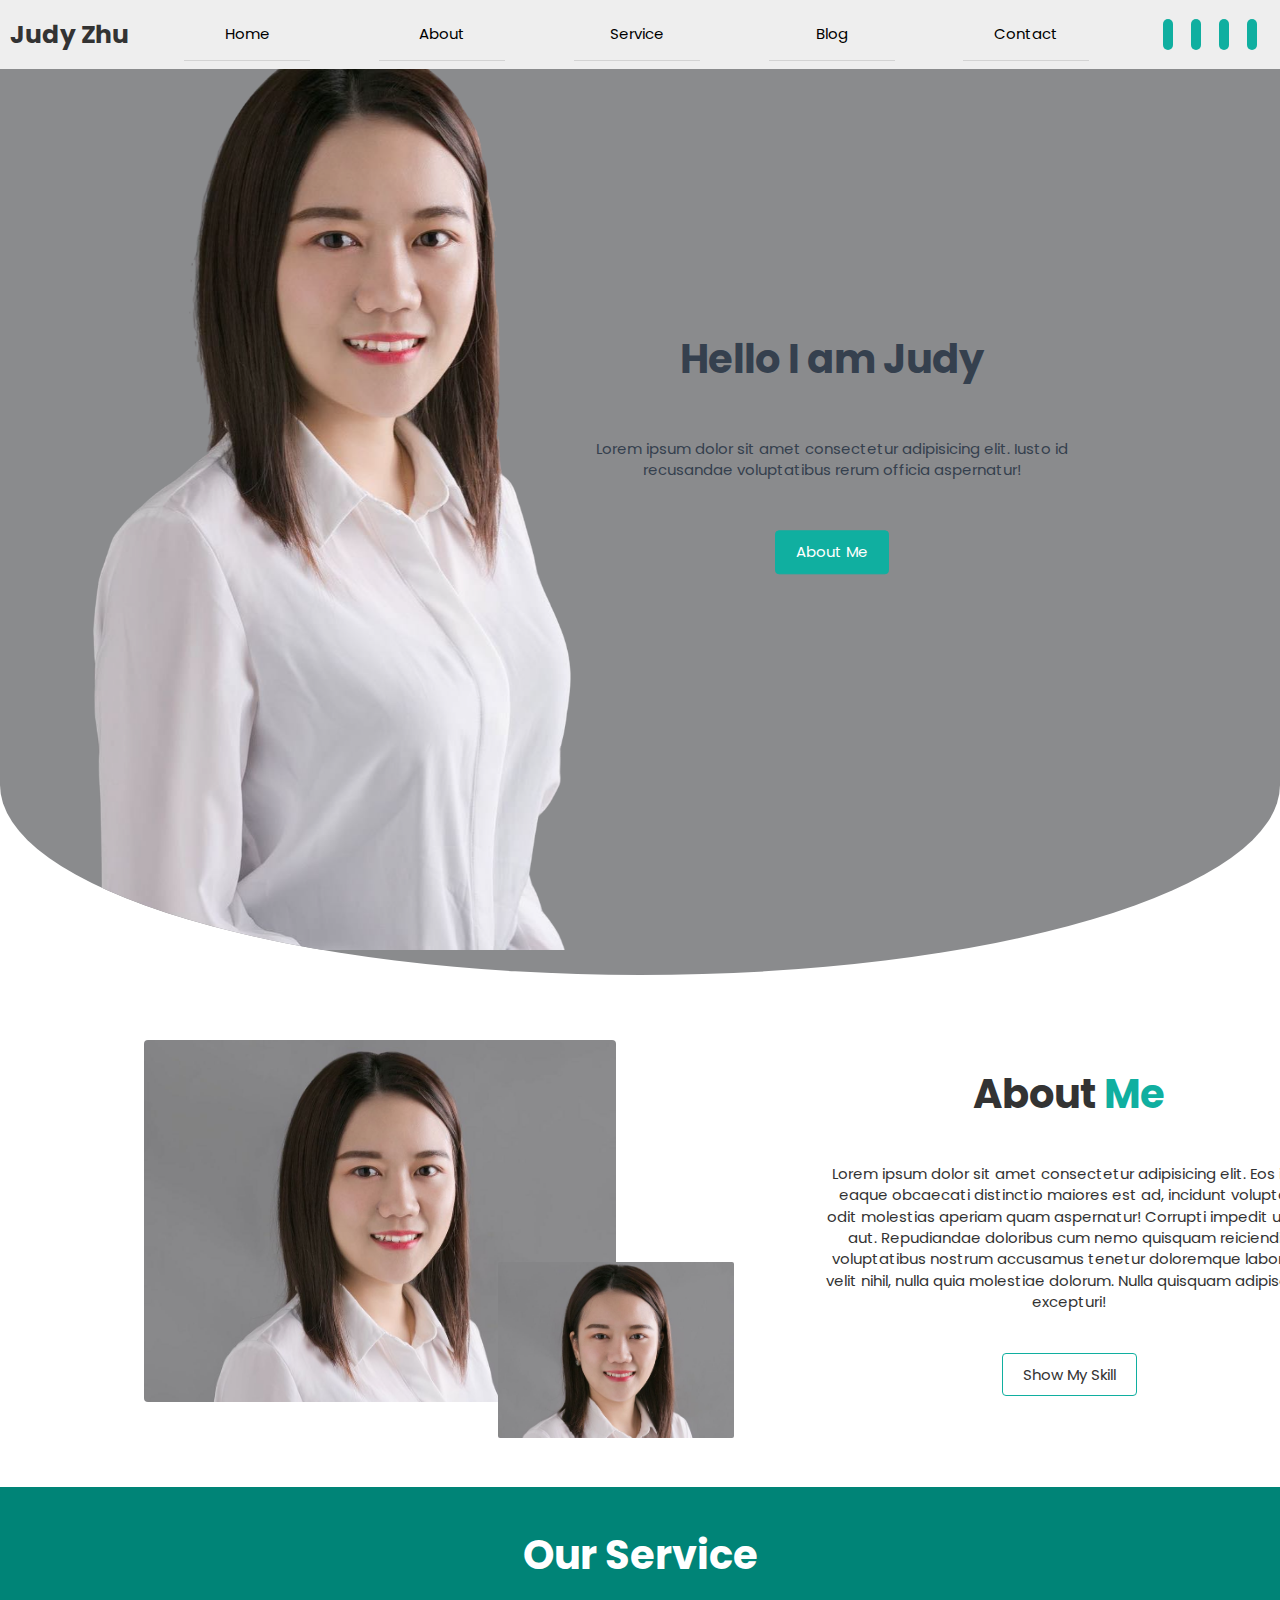
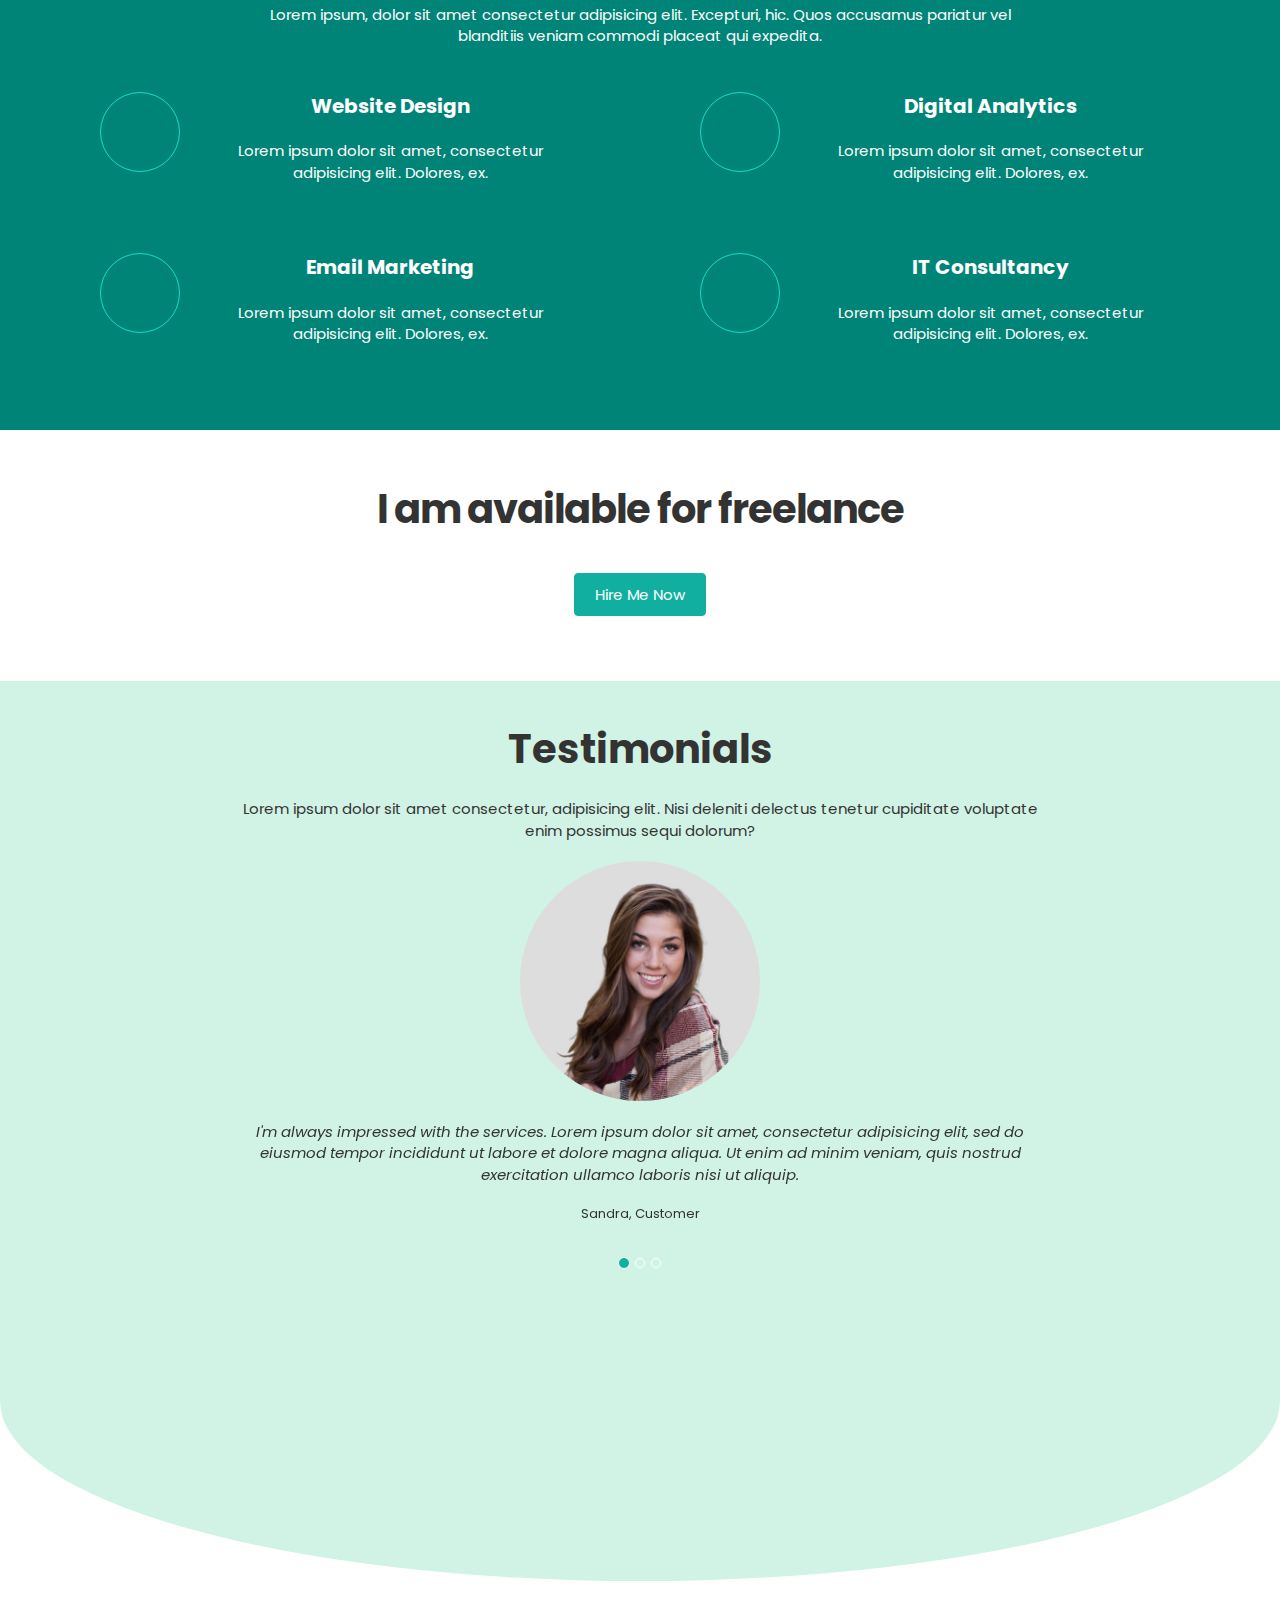
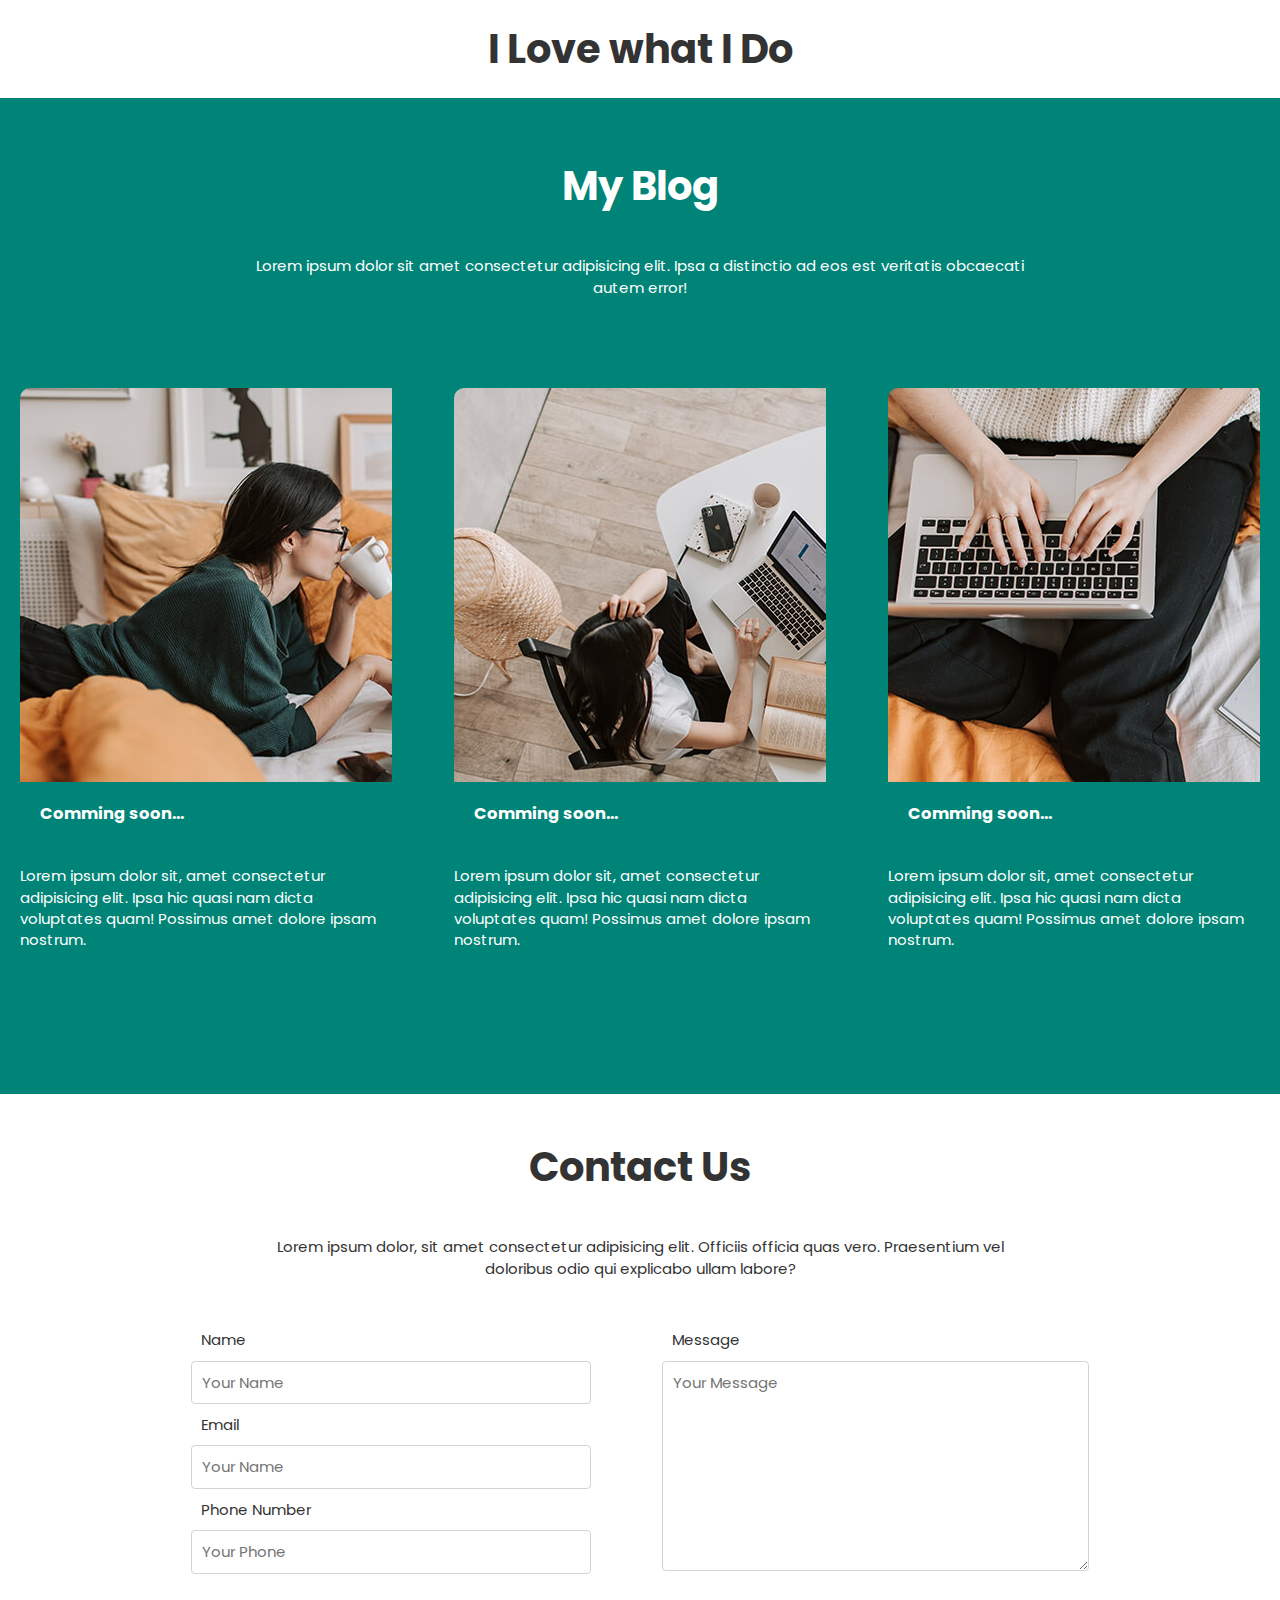
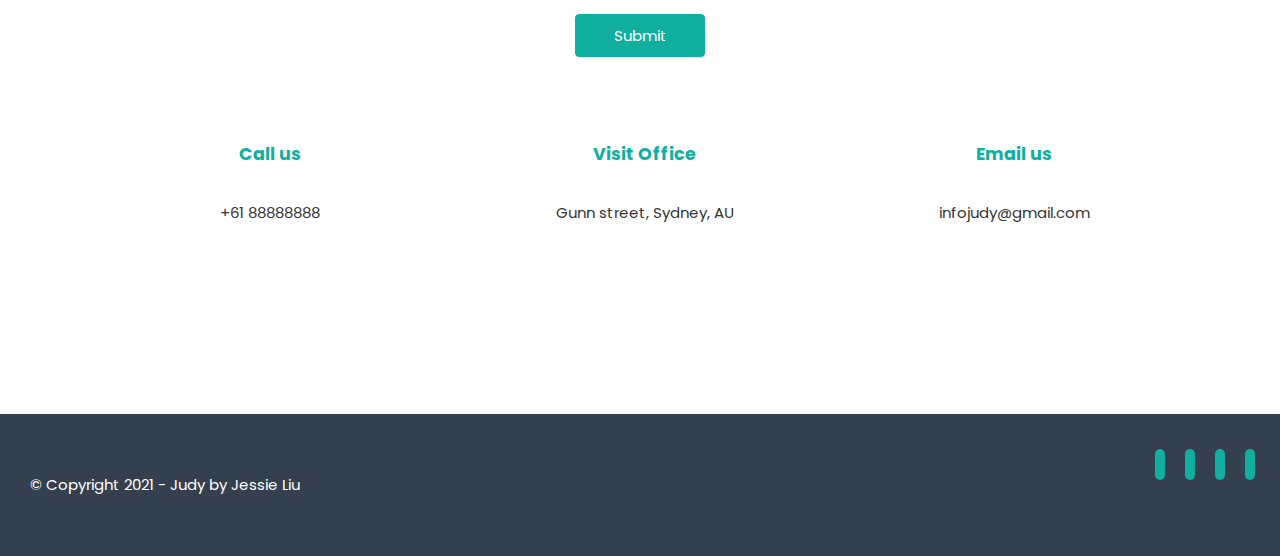
==== commit 9c86bde9: "the whole site html and css basically done" ====
--- a/index.html
+++ b/index.html
@@ -6,6 +6,7 @@
     <meta name="viewport" content="width=device-width, initial-scale=1.0" />
     <meta name="description" content="" />
     <title>Judy's personal website</title>
+    <meta name="description" content="Judy's personal website">
     <link
       rel="stylesheet"
       href="https://cdnjs.cloudflare.com/ajax/libs/font-awesome/6.0.0-beta2/css/all.min.css"
@@ -14,14 +15,7 @@
       referrerpolicy="no-referrer"
     />
     <link rel="stylesheet" href="css/main.css" />
-    <!-- <link
-    rel="stylesheet"
-    href="https://maxcdn.bootstrapcdn.com/bootstrap/3.4.1/css/bootstrap.min.css"
-  /> -->
- 
-
     <link rel="stylesheet" href="./bootstrap/css/bootstrap.min.css">
-
   </head>
   <body>
     <div class="container">  
@@ -35,16 +29,16 @@
           <li class="navBar__pages"><a href="#section-blog">Blog</a></li>
           <li class="navBar__pages"><a href="#">Contact</a></li>
           <li class="navBar--side navBar__social-icon first">
-            <a href="#"><i class="fab fa-facebook-f"></i></a>
+            <a href="#"><i class="fab fa-facebook-f social-icon"></i></a>
           </li>
           <li class="navBar--side navBar__social-icon">
-            <a href="#"><i class="fab fa-twitter"></i></a>
+            <a href="#"><i class="fab fa-twitter social-icon"></i></a>
           </li>
           <li class="navBar--side navBar__social-icon">
-            <a href="#"><i class="fab fa-linkedin-in"></i></a>
+            <a href="#"><i class="fab fa-linkedin-in social-icon"></i></a>
           </li>
           <li class="navBar--side navBar__social-icon">
-            <a href="#"><i class="fab fa-instagram"></i></a>
+            <a href="#"><i class="fab fa-instagram social-icon"></i></a>
           </li>
           <li class="navBar--side navBar__toggle" onclick="toggleShow()">
             <i class="fas fa-bars"></i>
@@ -241,12 +235,10 @@
             </div>
           </div>
         </section>
-
         <!-- white page (reserved for portfolio)  -->
         <section class="portfolio">
           <h2>I Love what I Do</h2>
         </section>
-
         <!-- section-blog -->
         <section class="blog container-page " id="section_blog">
           <div class="blog__header">
@@ -321,7 +313,7 @@
               <div class="contact__content__method">
                 <i class="fas fa-mobile-alt"></i>
                 <h3 class="contact__content__method__text">Call us</h3>
-                <p class="contact__content__method__act">+61 38******</p>
+                <p class="contact__content__method__act">+61 88888888</p>
               </div>
               <div class="contact__content__method">
                 <i class="fas fa-home"></i>
@@ -331,32 +323,31 @@
               <div class="contact__content__method">
                 <i class="far fa-envelope"></i>
                 <h3 class="contact__content__method__text">Email us</h3>
-                <p class="contact__content__method__act">contact@judy-template.com</p>
+                <p class="contact__content__method__act">infojudy@gmail.com</p>
               </div>
             </div>
         </section>
         <!-- footer -->
-        <!-- <footer class="footer">
+         <footer class="footer">
           <p class="footer__text">
             © Copyright 2021 - Judy by Jessie Liu
           </p>
-          <nav class="nav">
-            <ul class="navBar">
-              <li class="navBar--side navBar__social-icon first">
-                <a href="#"><i class="fab fa-facebook-f"></i></a>
+
+            <ul class="footer__social">
+              <li class="footer__social__icon">
+                <a href="#"><i class="fab fa-facebook-f social-icon"></i></a>
               </li>
-              <li class="navBar--side navBar__social-icon">
-                <a href="#"><i class="fab fa-twitter"></i></a>
+              <li class="footer__social__icon">
+                <a href="#"><i class="fab fa-twitter social-icon"></i></a>
+              </li class="footer__social__icon">
+                <a href="#"><i class="fab fa-linkedin-in social-icon"></i></a>
               </li>
-              <li class="navBar--side navBar__social-icon">
-                <a href="#"><i class="fab fa-linkedin-in"></i></a>
-              </li>
-              <li class="navBar--side navBar__social-icon">
-                <a href="#"><i class="fab fa-instagram"></i></a>
+              <li class="footer__social__icon">
+                <a href="#"><i class="fab fa-instagram social-icon"></i></a>
               </li>
             </ul>
-          </nav>
-        </footer> -->
+
+        </footer> 
       </div>
     </div>
   </body>
--- a/css/main.css
+++ b/css/main.css
@@ -1,2 +1,2 @@
-@import url("https://fonts.googleapis.com/css2?family=Poppins:ital,wght@0,400;0,700;1,400&display=swap");@import url("https://fonts.googleapis.com/css2?family=Poppins:wght@400;600&display=swap");@use "sass:math";.container-page{min-height:100vh;min-width:100%;padding:2.5rem;margin-top:2rem;-webkit-box-align:center;-ms-flex-align:center;align-items:center;text-align:center}.mybtn{padding:1rem 2rem;border-radius:0.4rem;width:-webkit-fit-content;width:-moz-fit-content;width:fit-content;font-size:1.5rem;display:inline-block;text-align:center;-webkit-transition:0.3s;transition:0.3s;border:1px solid black}.mybtn:hover{-webkit-box-shadow:5px 8px 8px #888888;box-shadow:5px 8px 8px #888888}.mybtn:active{-webkit-transform:translateY(4px);transform:translateY(4px)}.button--primary{color:white;background-color:#10afa0;border-color:#10afa0;text-decoration:none}.button--outline{background-color:white;border-color:#10afa0}*{-webkit-box-sizing:border-box;box-sizing:border-box;margin:0;padding:0}html{font-size:62.5%;line-height:2.5rem;overflow-x:hidden}body{font-family:"Poppins",sans-serif}h2{font-size:4rem}p{font-size:1.5rem}/*! normalize.css v8.0.1 | MIT License | github.com/necolas/normalize.css */html{line-height:1.15;-webkit-text-size-adjust:100%}body{margin:0}main{display:block}h1{font-size:2em;margin:0.67em 0}hr{-webkit-box-sizing:content-box;box-sizing:content-box;height:0;overflow:visible}pre{font-family:monospace, monospace;font-size:1em}a{background-color:transparent}abbr[title]{border-bottom:none;text-decoration:underline;-webkit-text-decoration:underline dotted;text-decoration:underline dotted}b,strong{font-weight:bolder}code,kbd,samp{font-family:monospace, monospace;font-size:1em}small{font-size:80%}sub,sup{font-size:75%;line-height:0;position:relative;vertical-align:baseline}sub{bottom:-0.25em}sup{top:-0.5em}img{border-style:none}button,input,optgroup,select,textarea{font-family:inherit;font-size:100%;line-height:1.15;margin:0}button,input{overflow:visible}button,select{text-transform:none}button,[type="button"],[type="reset"],[type="submit"]{-webkit-appearance:button}button::-moz-focus-inner,[type="button"]::-moz-focus-inner,[type="reset"]::-moz-focus-inner,[type="submit"]::-moz-focus-inner{border-style:none;padding:0}button:-moz-focusring,[type="button"]:-moz-focusring,[type="reset"]:-moz-focusring,[type="submit"]:-moz-focusring{outline:1px dotted ButtonText}fieldset{padding:0.35em 0.75em 0.625em}legend{-webkit-box-sizing:border-box;box-sizing:border-box;color:inherit;display:table;max-width:100%;padding:0;white-space:normal}progress{vertical-align:baseline}textarea{overflow:auto}[type="checkbox"],[type="radio"]{-webkit-box-sizing:border-box;box-sizing:border-box;padding:0}[type="number"]::-webkit-inner-spin-button,[type="number"]::-webkit-outer-spin-button{height:auto}[type="search"]{-webkit-appearance:textfield;outline-offset:-2px}[type="search"]::-webkit-search-decoration{-webkit-appearance:none}::-webkit-file-upload-button{-webkit-appearance:button;font:inherit}details{display:block}summary{display:list-item}template{display:none}[hidden]{display:none}.nav{min-width:100%;margin:2.5rem 0px}.nav .navBar{list-style:none;display:-webkit-box;display:-ms-flexbox;display:flex;-ms-flex-wrap:wrap;flex-wrap:wrap;padding:0px 1rem;-webkit-box-align:center;-ms-flex-align:center;align-items:center}.nav .navBar a{text-decoration:none}.nav .navBar .navBar__name{width:14rem;font-size:2.5rem}.nav .navBar .navBar__pages{padding:1.5rem 0.5rem;border-bottom:1px solid lightgray;font-size:"Poppins",sans-serif}.nav .navBar .navBar__pages a{color:black;font-size:1.5rem;display:block}.nav .navBar .navBar__pages a:hover{color:gray}.nav .navBar .first{margin-left:auto}.nav .navBar .navBar--side{margin-right:0.8rem}.nav .navBar .fab{color:white;background-color:#10afa0;text-align:center;font-size:1.5rem;width:2.5rem;border-radius:1.25rem;padding:0.5rem;margin:0.5rem;-webkit-transition:0.25s;transition:0.25s}.nav .navBar .fab:hover{background-color:transparent;color:#10afa0}.nav .navBar .navBar__toggle{font-size:2.5rem;padding-left:1rem}.nav .navBar .navBar__toggle:hover{color:gray}.nav .navBar .navBar--side{-webkit-box-ordinal-group:2;-ms-flex-order:1;order:1}.nav .navBar .navBar__pages{width:100%;text-align:center;-webkit-box-ordinal-group:3;-ms-flex-order:2;order:2;display:none}@media screen and (min-width: 798px){.nav .navBar{position:fixed;top:0;width:100%;z-index:10;background-color:#eee}.nav .navBar .navBar__pages{width:10%;margin:auto;display:inline-block;-webkit-box-ordinal-group:2;-ms-flex-order:1;order:1}.nav .navBar .navBar__toggle{display:none}}.home{border-bottom-left-radius:50% 20%;border-bottom-right-radius:50% 20%;background-color:#8a8b8d;overflow:hidden;position:relative}.home__side-image{min-width:100%;max-height:100vh;-o-object-fit:contain;object-fit:contain}.home__content{display:-webkit-box;display:-ms-flexbox;display:flex;-webkit-box-orient:vertical;-webkit-box-direction:normal;-ms-flex-direction:column;flex-direction:column;gap:3rem;padding:1rem;text-align:center;position:absolute;top:65%;left:50%;-webkit-transform:translate(-50%, -50%);transform:translate(-50%, -50%);color:#35404e}.home__content .home__content__heading{font-size:4rem}.home__content .home__content__para{font-size:1.5rem}.home__content .home__content__aboutme-link{text-align:center}@media screen and (min-width: 798px){.home{display:-webkit-box;display:-ms-flexbox;display:flex}.home__side-image{min-width:50%}.home__content{min-width:40%;top:45%;left:65%;-webkit-transform:translate(-50%, -50%);transform:translate(-50%, -50%)}}.about{padding:2.5rem;margin:4rem 6rem;-webkit-box-align:center;-ms-flex-align:center;align-items:center;min-height:auto}.about__image{position:relative;width:100%}.about__image__first{max-width:80%;margin:auto;border-radius:4px}.about__image__second{position:absolute;max-width:40%;height:auto;right:-10%;bottom:-10%;z-index:1;border-radius:2px}.about__content{display:-webkit-box;display:-ms-flexbox;display:flex;-webkit-box-orient:vertical;-webkit-box-direction:normal;-ms-flex-direction:column;flex-direction:column;-webkit-box-pack:center;-ms-flex-pack:center;justify-content:center;gap:2rem;margin-top:2rem}.about__content__heading{font-size:4rem}.about__content__para{font-size:1.5rem}.about__skill-list{background-color:#e2dada;display:none;-webkit-box-pack:space-evenly;-ms-flex-pack:space-evenly;justify-content:space-evenly;text-align:center;-ms-flex-wrap:wrap;flex-wrap:wrap;margin-top:1.5rem}.about__skill-list .skill-list{margin:3rem 5rem}.about__skill-list .skill-list__title{font-size:2rem}.about__skill-list .skill-list__level{font-size:1.5rem;color:#10afa0}@media screen and (min-width: 798px){.about{display:-webkit-box;display:-ms-flexbox;display:flex;gap:7rem;-ms-flex-wrap:wrap;flex-wrap:wrap;-webkit-box-pack:justify;-ms-flex-pack:justify;justify-content:space-between;margin-bottom:6rem}.about .image__container{max-width:48%;min-height:70%}.about__content{max-width:40%}.about__skill-list{min-width:100%}}.service{text-align:center;color:white;background-color:#008477;padding:4rem}.service__header__title{font-size:4rem}.service__header__para{font-size:1.5rem;margin:2rem}.service__list{list-style:none}.service__list__content{display:-webkit-box;display:-ms-flexbox;display:flex;-webkit-box-pack:justify;-ms-flex-pack:justify;justify-content:space-between;margin:2.5rem}.service__list__content__icon{font-size:4rem;color:#14decb;border:solid 1px #14decb;min-width:8rem;height:8rem;border-radius:4rem;padding:2rem 0;margin-right:2rem}.service__list__content__text__title{font-size:2rem}.service__list__content__text__para{font-size:1.5rem}@media screen and (min-width: 798px){.service__list{display:-webkit-box;display:-ms-flexbox;display:flex;-ms-flex-wrap:wrap;flex-wrap:wrap}.service__list__content{max-width:40%}}.hire{padding:2.5rem;text-align:center}.hire__title{font-size:4rem;margin:3rem auto;line-height:48px;letter-spacing:-1px}.hire__btn{margin:1rem auto}.testimonial{border-bottom-left-radius:50% 20%;border-bottom-right-radius:50% 20%;background-color:#d1f3e5;padding:4rem;margin-top:3rem;text-align:center}.testimonial__header__title{font-size:4rem}.testimonial__header__para{font-size:1.5rem;margin:2rem auto}.testimonial__content__list{padding-bottom:5rem}.testimonial__content__list__slide i{font-size:4rem;color:#10afa0;display:block}.testimonial__content__list__slide img{width:20%;border-radius:50%}.testimonial__content__list__slide__para{font-size:1.5rem;font-style:italic}.testimonial__content__list__slide .name{font-size:small;margin-top:2rem}.portfolio{margin-top:4rem;text-align:center}.portfolio h2{font-size:4rem}.blog{background-color:#008477;color:white;padding:2rem 9rem}.blog__header{display:-webkit-box;display:-ms-flexbox;display:flex;-webkit-box-orient:vertical;-webkit-box-direction:normal;-ms-flex-flow:column wrap;flex-flow:column wrap;-webkit-box-pack:space-evenly;-ms-flex-pack:space-evenly;justify-content:space-evenly;gap:2rem;margin:4rem}.blog__header__title{font-size:4rem}.blog__header__para{font-size:1.5rem}.blog__card{text-decoration:none;margin:3rem 0;overflow:hidden}.blog__card__body{position:relative}.blog__card__body:hover div{opacity:1}.blog__card__body__img{min-width:100%;-o-object-fit:cover;object-fit:cover;border-radius:10px;display:block}.blog__card__body__text{display:-webkit-box;display:-ms-flexbox;display:flex;-ms-flex-pack:distribute;justify-content:space-around;border-top-right-radius:4px;position:absolute;bottom:0;background:rgba(0,0,0,0.5);width:100%;-webkit-transition:0.5s ease;transition:0.5s ease;opacity:0;padding:2rem;text-align:center}.blog__card__title{padding:2rem;text-align:start}.blog__card__para{font-size:1.5rem;text-align:start}@media screen and (min-width: 720px){.blog{padding:2rem 2rem}.blog .card-wrapper{display:-webkit-box;display:-ms-flexbox;display:flex;-webkit-box-pack:justify;-ms-flex-pack:justify;justify-content:space-between;-ms-flex-wrap:wrap;flex-wrap:wrap}.blog .card-wrapper .blog__card{max-width:45%;overflow:hidden}.blog .card-wrapper .blog__card__body{max-height:60%;overflow:hidden}}@media screen and (min-width: 1080px){.card-wrapper .blog__card{width:30%}.card-wrapper .blog__card__body{max-height:60%;overflow:hidden}}.contact{font-family:"Poppins",sans-serif;font-size:1.5rem}.contact__header__title{font-size:4rem}.contact__header__para{font-size:1.5rem;padding:2rem}.contact__form{text-align:left;margin-top:2rem}.contact__form form{margin:0 auto;max-width:60rem}.contact__form__start{display:-webkit-box;display:-ms-flexbox;display:flex;-webkit-box-orient:vertical;-webkit-box-direction:normal;-ms-flex-flow:column wrap;flex-flow:column wrap}.contact__form__end{display:-webkit-box;display:-ms-flexbox;display:flex;-webkit-box-orient:vertical;-webkit-box-direction:normal;-ms-flex-flow:column wrap;flex-flow:column wrap}.contact__form label{padding:1rem}.contact__form input:not(.mybtn),.contact__form textarea{padding:1rem;background:rgba(255,255,255,0.5);font-weight:400;font-size:15px;border-radius:4px;border:1px solid #ced4da}.contact__form input:focus,.contact__form textarea:focus{outline:none;border-color:#10afa0}.contact__form input[type="submit"]{margin:2rem auto;width:13rem;display:block}.contact__content{margin-top:3rem;text-align:center;display:-webkit-box;display:-ms-flexbox;display:flex;-webkit-box-orient:vertical;-webkit-box-direction:normal;-ms-flex-flow:column wrap;flex-flow:column wrap;gap:2rem}.contact__content__method{display:-webkit-box;display:-ms-flexbox;display:flex;-webkit-box-orient:vertical;-webkit-box-direction:normal;-ms-flex-flow:column wrap;flex-flow:column wrap;gap:1.5rem}.contact__content__method i{color:#10afa0;font-size:3.5rem}.contact__content__method__text{color:#10afa0}@media screen and (min-width: 798px){.contact__form form{max-width:100rem;display:-webkit-box;display:-ms-flexbox;display:flex;-ms-flex-wrap:wrap;flex-wrap:wrap;-webkit-box-pack:space-evenly;-ms-flex-pack:space-evenly;justify-content:space-evenly;gap:2rem}.contact__form form textarea{height:21rem}.contact__form__start,.contact__form__end{min-width:40%}.contact__form__btn{min-width:80%}}.footer{background:#35404e;color:#ffffff;padding:40 px 0 40 px 0}
+@import url("https://fonts.googleapis.com/css2?family=Poppins:wght@400;600&display=swap");@import url("https://fonts.googleapis.com/css2?family=Poppins:ital,wght@0,400;0,700;1,400&display=swap");@use "sass:math";.container-page{min-height:100vh;min-width:100%;padding:2.5rem;margin-top:2rem;-webkit-box-align:center;-ms-flex-align:center;align-items:center;text-align:center}.mybtn{padding:1rem 2rem;border-radius:0.4rem;width:-webkit-fit-content;width:-moz-fit-content;width:fit-content;font-size:1.5rem;display:inline-block;text-align:center;-webkit-transition:0.3s;transition:0.3s;border:1px solid black}.mybtn:hover{-webkit-box-shadow:5px 8px 8px #888888;box-shadow:5px 8px 8px #888888}.mybtn:active{-webkit-transform:translateY(4px);transform:translateY(4px)}.button--primary{color:white;background-color:#10afa0;border-color:#10afa0;text-decoration:none}.button--outline{background-color:white;border-color:#10afa0}.social-icon{color:white;background-color:#10afa0;text-align:center;font-size:1.5rem;width:2.5rem;border-radius:1.25rem;padding:0.5rem;margin:0.5rem;-webkit-transition:0.25s;transition:0.25s}.social-icon:hover{background-color:transparent;color:#10afa0}*{-webkit-box-sizing:border-box;box-sizing:border-box;margin:0;padding:0}html{font-size:62.5%;line-height:2.5rem;overflow-x:hidden}body{background-color:yellow;font-family:"Poppins",sans-serif}h2{font-size:4rem}p{font-size:1.5rem;max-width:80rem;margin:2rem auto}/*! normalize.css v8.0.1 | MIT License | github.com/necolas/normalize.css */html{line-height:1.15;-webkit-text-size-adjust:100%}body{margin:0}main{display:block}h1{font-size:2em;margin:0.67em 0}hr{-webkit-box-sizing:content-box;box-sizing:content-box;height:0;overflow:visible}pre{font-family:monospace, monospace;font-size:1em}a{background-color:transparent}abbr[title]{border-bottom:none;text-decoration:underline;-webkit-text-decoration:underline dotted;text-decoration:underline dotted}b,strong{font-weight:bolder}code,kbd,samp{font-family:monospace, monospace;font-size:1em}small{font-size:80%}sub,sup{font-size:75%;line-height:0;position:relative;vertical-align:baseline}sub{bottom:-0.25em}sup{top:-0.5em}img{border-style:none}button,input,optgroup,select,textarea{font-family:inherit;font-size:100%;line-height:1.15;margin:0}button,input{overflow:visible}button,select{text-transform:none}button,[type="button"],[type="reset"],[type="submit"]{-webkit-appearance:button}button::-moz-focus-inner,[type="button"]::-moz-focus-inner,[type="reset"]::-moz-focus-inner,[type="submit"]::-moz-focus-inner{border-style:none;padding:0}button:-moz-focusring,[type="button"]:-moz-focusring,[type="reset"]:-moz-focusring,[type="submit"]:-moz-focusring{outline:1px dotted ButtonText}fieldset{padding:0.35em 0.75em 0.625em}legend{-webkit-box-sizing:border-box;box-sizing:border-box;color:inherit;display:table;max-width:100%;padding:0;white-space:normal}progress{vertical-align:baseline}textarea{overflow:auto}[type="checkbox"],[type="radio"]{-webkit-box-sizing:border-box;box-sizing:border-box;padding:0}[type="number"]::-webkit-inner-spin-button,[type="number"]::-webkit-outer-spin-button{height:auto}[type="search"]{-webkit-appearance:textfield;outline-offset:-2px}[type="search"]::-webkit-search-decoration{-webkit-appearance:none}::-webkit-file-upload-button{-webkit-appearance:button;font:inherit}details{display:block}summary{display:list-item}template{display:none}[hidden]{display:none}.nav{min-width:100%;margin:2.5rem 0px}.nav .navBar{list-style:none;display:-webkit-box;display:-ms-flexbox;display:flex;-ms-flex-wrap:wrap;flex-wrap:wrap;padding:0px 1rem;-webkit-box-align:center;-ms-flex-align:center;align-items:center}.nav .navBar a{text-decoration:none}.nav .navBar .navBar__name{width:14rem;font-size:2.5rem}.nav .navBar .navBar__pages{padding:1.5rem 0.5rem;border-bottom:1px solid lightgray;font-size:"Poppins",sans-serif}.nav .navBar .navBar__pages a{color:black;font-size:1.5rem;display:block}.nav .navBar .navBar__pages a:hover{color:gray}.nav .navBar .first{margin-left:auto}.nav .navBar .navBar--side{margin-right:0.8rem}.nav .navBar .navBar__toggle{font-size:2.5rem;padding-left:1rem}.nav .navBar .navBar__toggle:hover{color:gray}.nav .navBar .navBar--side{-webkit-box-ordinal-group:2;-ms-flex-order:1;order:1}.nav .navBar .navBar__pages{width:100%;text-align:center;-webkit-box-ordinal-group:3;-ms-flex-order:2;order:2;display:none}@media screen and (min-width: 798px){.nav .navBar{position:fixed;top:0;width:100%;z-index:10;background-color:#eee}.nav .navBar .navBar__pages{width:10%;margin:auto;display:inline-block;-webkit-box-ordinal-group:2;-ms-flex-order:1;order:1}.nav .navBar .navBar__toggle{display:none}}.home{border-bottom-left-radius:50% 20%;border-bottom-right-radius:50% 20%;background-color:#8a8b8d;overflow:hidden;position:relative}.home__side-image{min-width:100%;max-height:100vh;-o-object-fit:contain;object-fit:contain}.home__content{display:-webkit-box;display:-ms-flexbox;display:flex;-webkit-box-orient:vertical;-webkit-box-direction:normal;-ms-flex-direction:column;flex-direction:column;gap:3rem;padding:1rem;text-align:center;position:absolute;top:65%;left:50%;-webkit-transform:translate(-50%, -50%);transform:translate(-50%, -50%);color:#35404e}.home__content .home__content__heading{font-size:4rem}.home__content .home__content__para{font-size:1.5rem}.home__content .home__content__aboutme-link{text-align:center}@media screen and (min-width: 798px){.home{display:-webkit-box;display:-ms-flexbox;display:flex}.home__side-image{min-width:50%}.home__content{min-width:40%;top:45%;left:65%;-webkit-transform:translate(-50%, -50%);transform:translate(-50%, -50%)}}.about{padding:2.5rem;margin:4rem 6rem;-webkit-box-align:center;-ms-flex-align:center;align-items:center;min-height:auto}.about__image{position:relative;width:100%}.about__image__first{max-width:80%;margin:auto;border-radius:4px}.about__image__second{position:absolute;max-width:40%;height:auto;right:-10%;bottom:-10%;z-index:1;border-radius:2px}.about__content{display:-webkit-box;display:-ms-flexbox;display:flex;-webkit-box-orient:vertical;-webkit-box-direction:normal;-ms-flex-direction:column;flex-direction:column;-webkit-box-pack:center;-ms-flex-pack:center;justify-content:center;gap:2rem;margin-top:2rem}.about__content__heading{font-size:4rem}.about__content__para{font-size:1.5rem}.about__skill-list{background-color:#e2dada;display:none;-webkit-box-pack:space-evenly;-ms-flex-pack:space-evenly;justify-content:space-evenly;text-align:center;-ms-flex-wrap:wrap;flex-wrap:wrap;margin-top:1.5rem}.about__skill-list .skill-list{margin:3rem 5rem}.about__skill-list .skill-list__title{font-size:2rem}.about__skill-list .skill-list__level{font-size:1.5rem;color:#10afa0}@media screen and (min-width: 798px){.about{display:-webkit-box;display:-ms-flexbox;display:flex;gap:7rem;-ms-flex-wrap:wrap;flex-wrap:wrap;-webkit-box-pack:justify;-ms-flex-pack:justify;justify-content:space-between;margin-bottom:6rem}.about .image__container{max-width:48%;min-height:70%}.about__content{max-width:40%}.about__skill-list{min-width:100%}}.service{text-align:center;color:white;background-color:#008477;padding:4rem}.service__header__title{font-size:4rem}.service__header__para{font-size:1.5rem}.service__list{list-style:none}.service__list__content{display:-webkit-box;display:-ms-flexbox;display:flex;-webkit-box-pack:justify;-ms-flex-pack:justify;justify-content:space-between;margin:2.5rem}.service__list__content__icon{font-size:4rem;color:#14decb;border:solid 1px #14decb;min-width:8rem;height:8rem;border-radius:4rem;padding:2rem 0;margin-right:2rem}.service__list__content__text__title{font-size:2rem}.service__list__content__text__para{font-size:1.5rem}@media screen and (min-width: 798px){.service__list{display:-webkit-box;display:-ms-flexbox;display:flex;-ms-flex-wrap:wrap;flex-wrap:wrap;-ms-flex-pack:distribute;justify-content:space-around}.service__list__content{max-width:40%}}.hire{padding:2.5rem;text-align:center}.hire__title{font-size:4rem;margin:3rem auto;line-height:48px;letter-spacing:-1px}.hire__btn{margin:1rem auto}.testimonial{border-bottom-left-radius:50% 20%;border-bottom-right-radius:50% 20%;background-color:#d1f3e5;padding:4rem;margin-top:3rem;text-align:center}.testimonial__header__title{font-size:4rem}.testimonial__header__para{font-size:1.5rem;margin:2rem auto}.testimonial__content__list{padding-bottom:5rem}.testimonial__content__list__slide i{font-size:4rem;color:#10afa0;display:block}.testimonial__content__list__slide img{width:20%;border-radius:50%}.testimonial__content__list__slide__para{font-size:1.5rem;font-style:italic}.testimonial__content__list__slide .name{font-size:small;margin-top:2rem}.portfolio{margin-top:4rem;text-align:center}.portfolio h2{font-size:4rem}.blog{background-color:#008477;color:white;padding:2rem 9rem}.blog__header{display:-webkit-box;display:-ms-flexbox;display:flex;-webkit-box-orient:vertical;-webkit-box-direction:normal;-ms-flex-flow:column wrap;flex-flow:column wrap;-webkit-box-pack:space-evenly;-ms-flex-pack:space-evenly;justify-content:space-evenly;gap:2rem;margin:4rem}.blog__header__title{font-size:4rem}.blog__header__para{font-size:1.5rem}.blog__card{text-decoration:none;margin:3rem 0;overflow:hidden}.blog__card__body{position:relative}.blog__card__body:hover div{opacity:1}.blog__card__body__img{min-width:100%;-o-object-fit:cover;object-fit:cover;border-radius:10px;display:block}.blog__card__body__text{display:-webkit-box;display:-ms-flexbox;display:flex;-ms-flex-pack:distribute;justify-content:space-around;border-top-right-radius:4px;position:absolute;bottom:0;background:rgba(0,0,0,0.5);width:100%;-webkit-transition:0.5s ease;transition:0.5s ease;opacity:0;padding:2rem;text-align:center}.blog__card__title{padding:2rem;text-align:start}.blog__card__para{font-size:1.5rem;text-align:start}@media screen and (min-width: 720px){.blog{padding:2rem 2rem}.blog .card-wrapper{display:-webkit-box;display:-ms-flexbox;display:flex;-webkit-box-pack:justify;-ms-flex-pack:justify;justify-content:space-between;-ms-flex-wrap:wrap;flex-wrap:wrap}.blog .card-wrapper .blog__card{max-width:45%;overflow:hidden}.blog .card-wrapper .blog__card__body{max-height:60%;overflow:hidden}}@media screen and (min-width: 1080px){.card-wrapper .blog__card{width:30%}.card-wrapper .blog__card__body{max-height:60%;overflow:hidden}}.contact{font-family:"Poppins",sans-serif;font-size:1.5rem}.contact__header__title{font-size:4rem}.contact__header__para{font-size:1.5rem;padding:2rem}.contact__form{text-align:left;margin-top:2rem}.contact__form form{margin:0 auto;max-width:60rem}.contact__form__start{display:-webkit-box;display:-ms-flexbox;display:flex;-webkit-box-orient:vertical;-webkit-box-direction:normal;-ms-flex-flow:column wrap;flex-flow:column wrap}.contact__form__end{display:-webkit-box;display:-ms-flexbox;display:flex;-webkit-box-orient:vertical;-webkit-box-direction:normal;-ms-flex-flow:column wrap;flex-flow:column wrap}.contact__form label{padding:1rem}.contact__form input:not(.mybtn),.contact__form textarea{padding:1rem;background:rgba(255,255,255,0.5);font-weight:400;font-size:15px;border-radius:4px;border:1px solid #ced4da}.contact__form input:focus,.contact__form textarea:focus{outline:none;border-color:#10afa0}.contact__form input[type="submit"]{margin:2rem auto;width:13rem;display:block}.contact__content{margin-top:3rem;text-align:center;display:-webkit-box;display:-ms-flexbox;display:flex;-webkit-box-orient:vertical;-webkit-box-direction:normal;-ms-flex-flow:column wrap;flex-flow:column wrap;gap:2rem}.contact__content__method{display:-webkit-box;display:-ms-flexbox;display:flex;-webkit-box-orient:vertical;-webkit-box-direction:normal;-ms-flex-flow:column wrap;flex-flow:column wrap;gap:1.5rem}.contact__content__method i{color:#10afa0;font-size:3.5rem}.contact__content__method__text{color:#10afa0}@media screen and (min-width: 798px){.contact__form form{max-width:100rem;display:-webkit-box;display:-ms-flexbox;display:flex;-ms-flex-wrap:wrap;flex-wrap:wrap;-webkit-box-pack:space-evenly;-ms-flex-pack:space-evenly;justify-content:space-evenly;gap:2rem}.contact__form form textarea{height:21rem}.contact__form__start,.contact__form__end{min-width:40%}.contact__form__btn{min-width:80%}.contact__content{display:-webkit-box;display:-ms-flexbox;display:flex;-webkit-box-orient:horizontal;-webkit-box-direction:normal;-ms-flex-direction:row;flex-direction:row;-ms-flex-wrap:wrap;flex-wrap:wrap;-webkit-box-pack:space-evenly;-ms-flex-pack:space-evenly;justify-content:space-evenly}.contact__content div:nth-of-type(1){-ms-flex-preferred-size:20rem;flex-basis:20rem}.contact__content__method{padding:2rem}}.footer{background:#35404e;color:#ffffff;padding:4rem 2rem}.footer__text{margin:2rem auto 2rem 1rem}.footer__social{list-style:none;display:-webkit-box;display:-ms-flexbox;display:flex;gap:1rem}@media screen and (min-width: 798px){.footer{display:-webkit-box;display:-ms-flexbox;display:flex;-webkit-box-pack:justify;-ms-flex-pack:justify;justify-content:space-between}}
 /*# sourceMappingURL=main.css.map */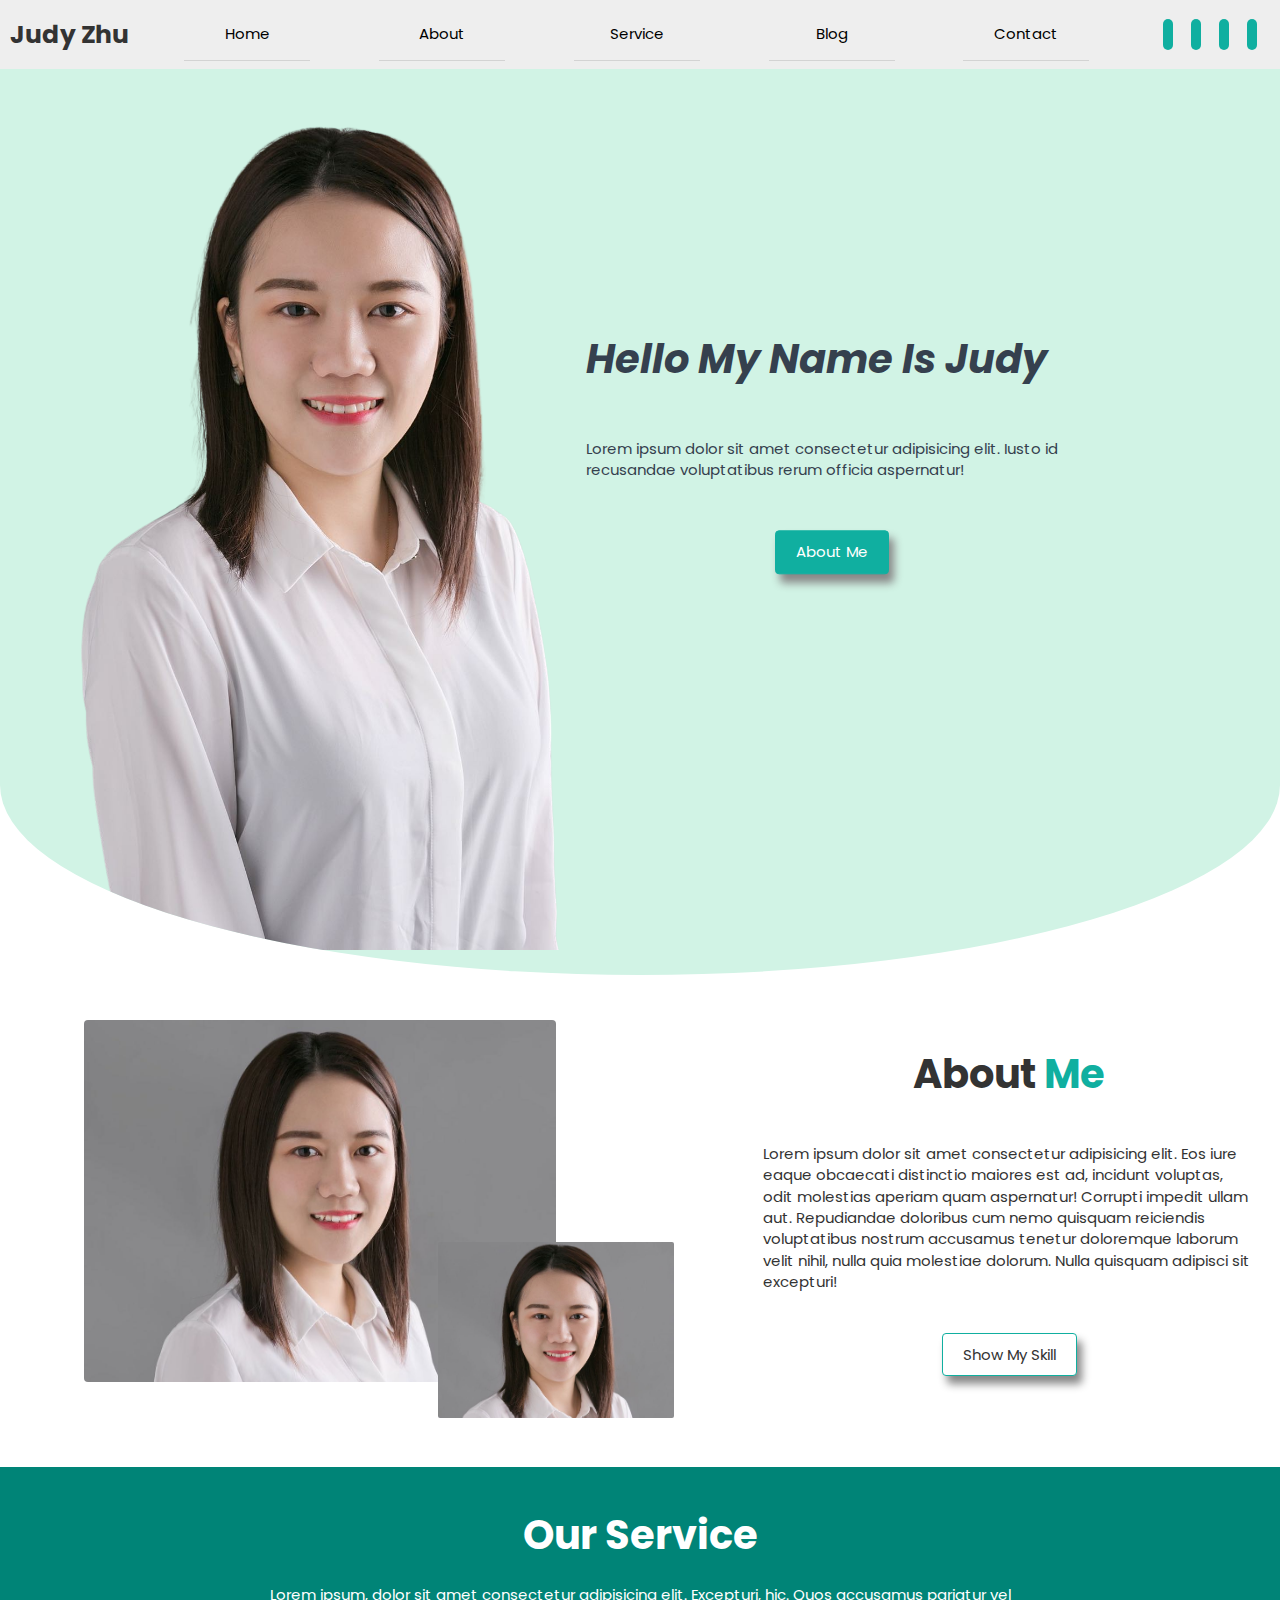
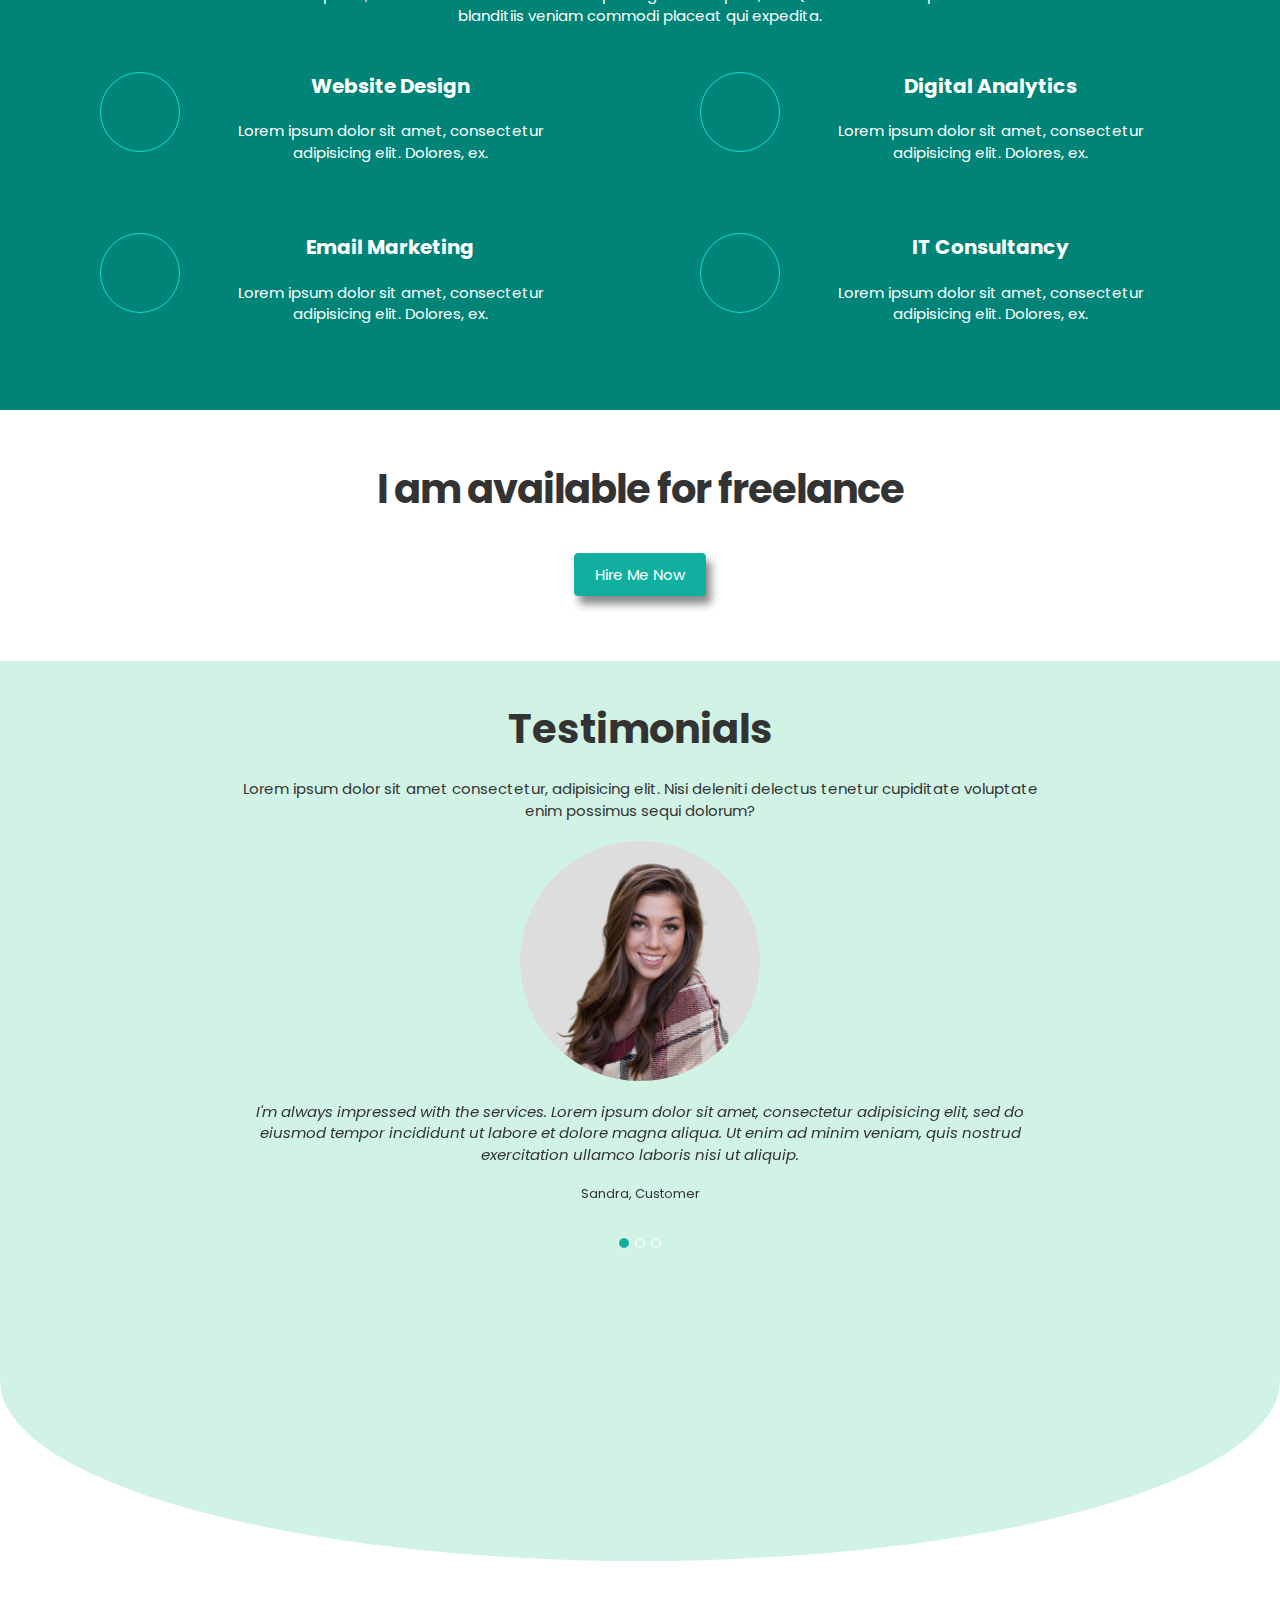
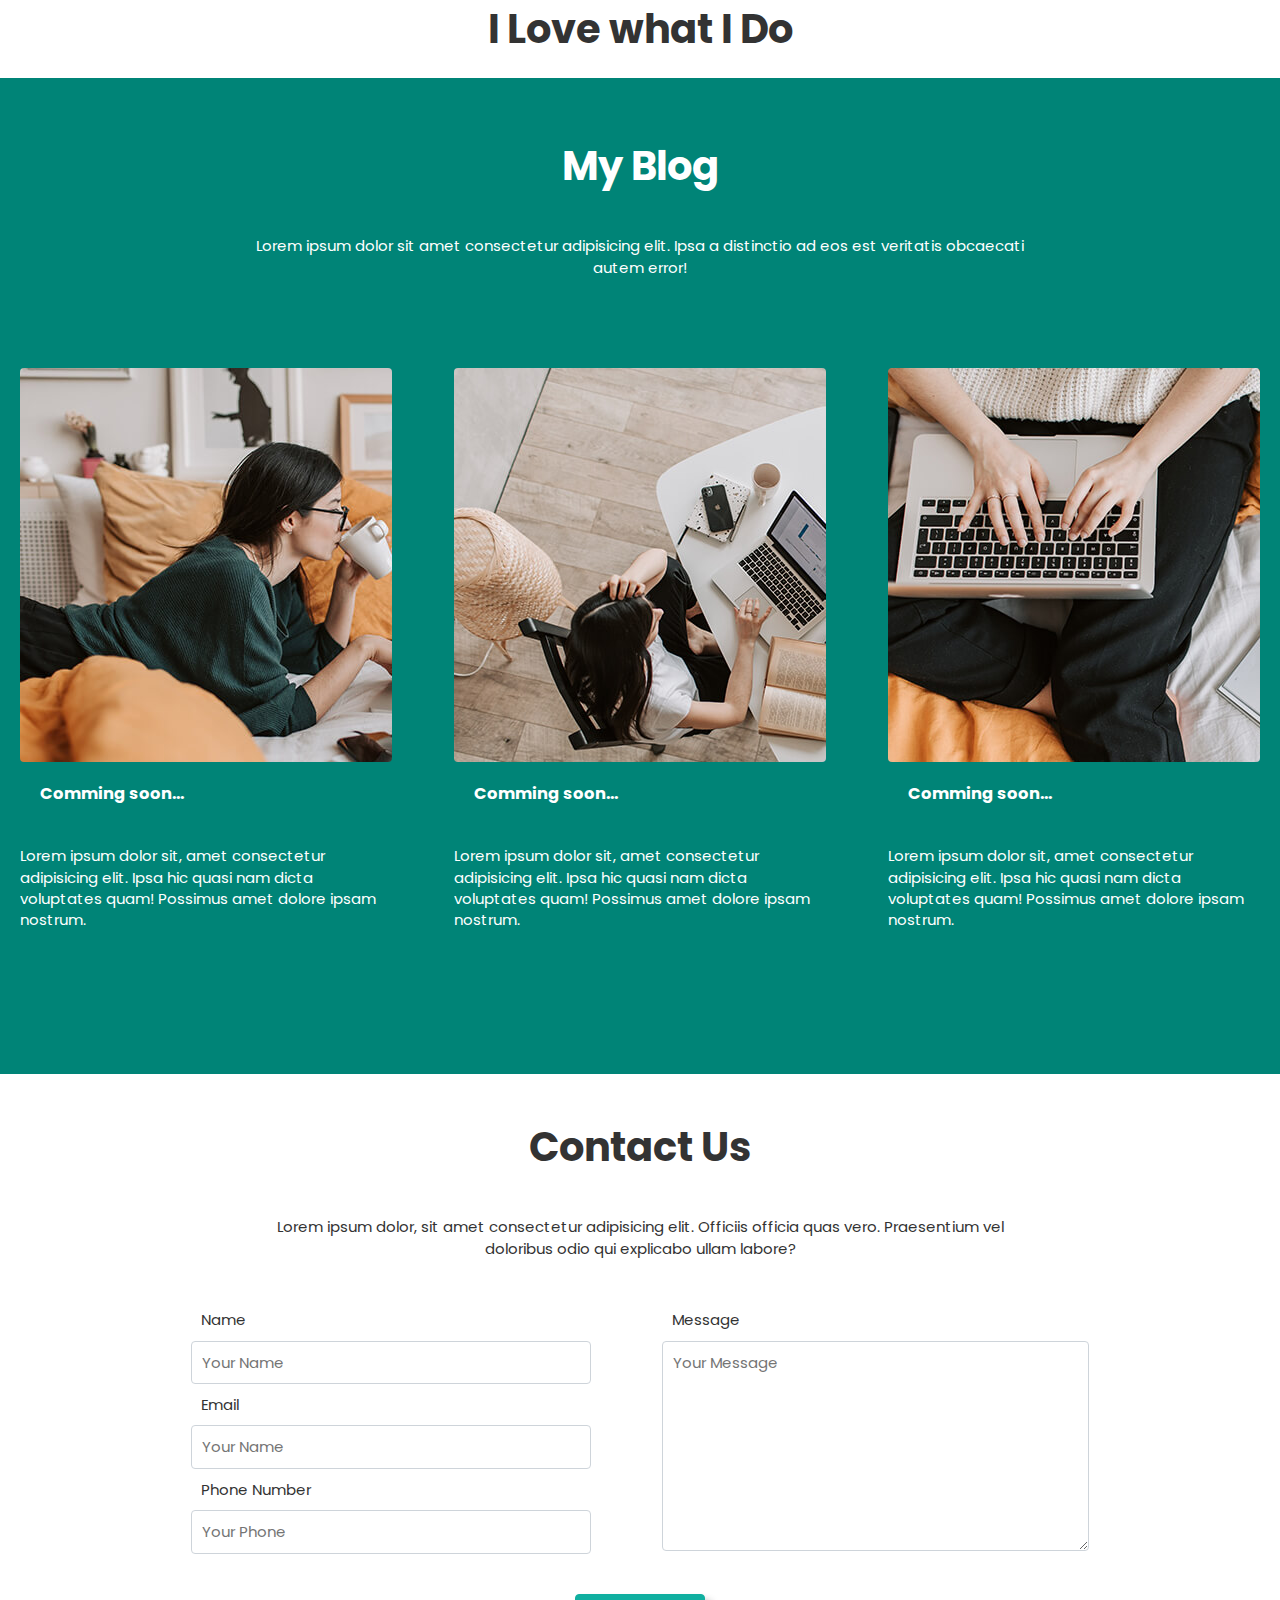
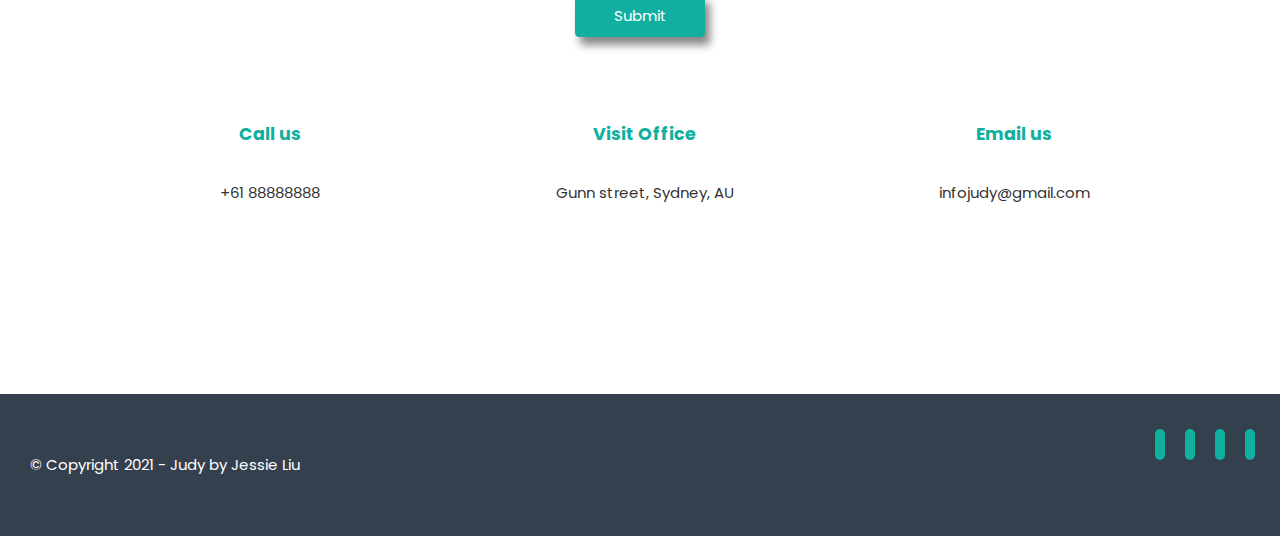
==== commit 0fc71efa: "home background and image changed, and page clicked color changed" ====
--- a/index.html
+++ b/index.html
@@ -6,7 +6,7 @@
     <meta name="viewport" content="width=device-width, initial-scale=1.0" />
     <meta name="description" content="" />
     <title>Judy's personal website</title>
-    <meta name="description" content="Judy's personal website">
+    <meta name="description" content="Judy's personal website" />
     <link
       rel="stylesheet"
       href="https://cdnjs.cloudflare.com/ajax/libs/font-awesome/6.0.0-beta2/css/all.min.css"
@@ -14,31 +14,53 @@
       crossorigin="anonymous"
       referrerpolicy="no-referrer"
     />
+    <link
+      rel="stylesheet"
+      href="https://cdnjs.cloudflare.com/ajax/libs/animate.css/4.1.1/animate.min.css"
+    />
     <link rel="stylesheet" href="css/main.css" />
-    <link rel="stylesheet" href="./bootstrap/css/bootstrap.min.css">
+    <link rel="stylesheet" href="./bootstrap/css/bootstrap.min.css" />
   </head>
   <body>
-    <div class="container">  
+    <div class="container">
       <!-- Nav Bar -->
       <nav class="nav">
         <ul class="navBar">
           <li><h1 class="navBar__name">Judy Zhu</h1></li>
-          <li class="navBar__pages"><a href="#section-home">Home</a></li>
-          <li class="navBar__pages"><a href="#section-about">About</a></li>
-          <li class="navBar__pages"><a href="#section-service">Service</a></li>
-          <li class="navBar__pages"><a href="#section-blog">Blog</a></li>
-          <li class="navBar__pages"><a href="#">Contact</a></li>
+          <li class="navBar__pages active">
+            <a href="#section-home" class="nav-page">Home</a>
+          </li>
+          <li class="navBar__pages">
+            <a href="#section-about" class="nav-page"> About</a>
+          </li>
+          <li class="navBar__pages">
+            <a href="#section-service" class="nav-page">Service</a>
+          </li>
+          <li class="navBar__pages">
+            <a href="#section-blog" class="nav-page">Blog</a>
+          </li>
+          <li class="navBar__pages">
+            <a href="#section-contact" class="nav-page">Contact</a>
+          </li>
           <li class="navBar--side navBar__social-icon first">
-            <a href="#"><i class="fab fa-facebook-f social-icon"></i></a>
+            <a href="#" ref="noopener noreferrer"
+              ><i class="fab fa-facebook-f social-icon"></i
+            ></a>
           </li>
           <li class="navBar--side navBar__social-icon">
-            <a href="#"><i class="fab fa-twitter social-icon"></i></a>
+            <a href="#" ref="noopener noreferrer"
+              ><i class="fab fa-twitter social-icon"></i
+            ></a>
           </li>
           <li class="navBar--side navBar__social-icon">
-            <a href="#"><i class="fab fa-linkedin-in social-icon"></i></a>
+            <a href="#" ref="noopener noreferrer"
+              ><i class="fab fa-linkedin-in social-icon"></i
+            ></a>
           </li>
           <li class="navBar--side navBar__social-icon">
-            <a href="#"><i class="fab fa-instagram social-icon"></i></a>
+            <a href="#" ref="noopener noreferrer"
+              ><i class="fab fa-instagram social-icon"></i
+            ></a>
           </li>
           <li class="navBar--side navBar__toggle" onclick="toggleShow()">
             <i class="fas fa-bars"></i>
@@ -49,18 +71,36 @@
         <!-- Home Page -->
         <section id="section-home" class="home container-page">
           <img
-            src="image/judy_profile1_crop.png"
+            src="image/judy_profile2-removebg.png"
             alt="Judy's profile photo"
             class="home__side-image"
           />
           <div class="home__content">
-            <h2 class="home__content__heading">Hello I am Judy</h2>
-            <p class="home__content__para">
+            <h2
+              class="home__content__heading animate__animated animate__fadeInUp"
+            >
+              Hello My Name Is Judy
+            </h2>
+            <p
+              class="
+                home__content__para
+                animate__animated animate__fadeInUp
+                txt--align__start
+              "
+            >
               Lorem ipsum dolor sit amet consectetur adipisicing elit. Iusto id
               recusandae voluptatibus rerum officia aspernatur!
             </p>
             <div class="home__content__aboutme-link">
-              <a href="#section-about" class="mybtn button--primary">About Me</a>
+              <a
+                href="#section-about"
+                class="
+                  mybtn
+                  button--primary
+                  animate__animated animate__fadeInUp
+                "
+                >About Me</a
+              >
             </div>
           </div>
         </section>
@@ -71,20 +111,26 @@
               <img
                 src="image/judy_profile1_landscape.jpeg"
                 alt="Judy's photo"
-                class="about__image__first"
+                class="
+                  about__image__first
+                  animate__animated animate__fadeInRight
+                "
               />
               <img
                 src="image/judy_profile2_landscape.jpeg"
                 alt="Judy's second photo"
-                class="about__image__second"
+                class="
+                  about__image__second
+                  animate__animated animate__fadeInRight
+                "
               />
             </div>
           </div>
-          <div class="about__content">
+          <div class="about__content animate__animated animate__fadeInUp">
             <h2 class="about__content__heading">
               About <span style="color: #10afa0">Me</span>
             </h2>
-            <p class="about__content__para">
+            <p class="about__content__para txt--align__start">
               Lorem ipsum dolor sit amet consectetur adipisicing elit. Eos iure
               eaque obcaecati distinctio maiores est ad, incidunt voluptas, odit
               molestias aperiam quam aspernatur! Corrupti impedit ullam aut.
@@ -117,10 +163,10 @@
             </div>
           </div>
         </section>
+
         <!-- service Page -->
         <section id="section-service" class="service">
           <div class="service__header">
-            
             <h2 class="service__header__title">Our Service</h2>
             <p class="service__header__para">
               Lorem ipsum, dolor sit amet consectetur adipisicing elit.
@@ -129,69 +175,112 @@
             </p>
           </div>
           <ul class="service__list">
-            <li class="service__list__content">
+            <li
+              class="
+                service__list__content
+                animate__animated animate__fadeInRight
+              "
+            >
               <i class="service__list__content__icon fa fa-laptop id-color"></i>
               <div class="service__list__content__text">
-                <h3 class="service__list__content__text__title">Website Design</h3>
+                <h3 class="service__list__content__text__title">
+                  Website Design
+                </h3>
                 <p class="service__list__content__text__para">
                   Lorem ipsum dolor sit amet, consectetur adipisicing elit.
                   Dolores, ex.
-              </div>
-              </p>
-            </li>
-            <li class="service__list__content">
-              <i class="service__list__content__icon fa fa-line-chart id-color"></i>
+                </p>
+              </div>
+            </li>
+            <li
+              class="
+                service__list__content
+                animate__animated animate__fadeInRight
+              "
+            >
+              <i
+                class="service__list__content__icon fa fa-line-chart id-color"
+              ></i>
               <div class="service__list__content__text">
-                <h3 class="service__list__content__text__title">Digital Analytics</h3>
+                <h3 class="service__list__content__text__title">
+                  Digital Analytics
+                </h3>
                 <p class="service__list__content__text__para">
                   Lorem ipsum dolor sit amet, consectetur adipisicing elit.
                   Dolores, ex.
-              </div>
-              </p>
-            </li>
-            <li class="service__list__content">
-              <i class="service__list__content__icon fa fa-object-group id-color"></i>
+                </p>
+              </div>
+            </li>
+            <li
+              class="
+                service__list__content
+                animate__animated animate__fadeInRight
+              "
+            >
+              <i
+                class="service__list__content__icon fa fa-object-group id-color"
+              ></i>
               <div class="service__list__content__text">
-                <h3 class="service__list__content__text__title">Email Marketing</h3>
+                <h3 class="service__list__content__text__title">
+                  Email Marketing
+                </h3>
                 <p class="service__list__content__text__para">
                   Lorem ipsum dolor sit amet, consectetur adipisicing elit.
                   Dolores, ex.
-              </div>
-              </p>
-            </li>
-            <li class="service__list__content">
+                </p>
+              </div>
+            </li>
+            <li
+              class="
+                service__list__content
+                animate__animated animate__fadeInRight
+              "
+            >
               <i class="far fa-comments service__list__content__icon"></i>
               <div class="service__list__content__text">
-                <h3 class="service__list__content__text__title">IT Consultancy</h3>
+                <h3 class="service__list__content__text__title">
+                  IT Consultancy
+                </h3>
                 <p class="service__list__content__text__para">
                   Lorem ipsum dolor sit amet, consectetur adipisicing elit.
                   Dolores, ex.
-              </div>
-              </p>
+                </p>
+              </div>
             </li>
           </ul>
         </section>
-         <!-- Hire me now Page -->
-         <section class="hire">
-           <h2 class="hire__title">I am available for freelance</h2>
-           <a href="#section-about" class="hire__btn mybtn button--primary">Hire Me Now</a>
-         </section>
 
+        <!-- Hire me now Page -->
+        <section class="hire">
+          <h2 class="hire__title">I am available for freelance</h2>
+          <a href="#section-about" class="hire__btn mybtn button--primary"
+            >Hire Me Now</a
+          >
+        </section>
         <!-- Testimonials Page -->
-        
+
         <section id="section-testimonial" class="testimonial container-page">
           <div class="testimonial__header">
             <h2 class="testimonial__header__title">Testimonials</h2>
-            <p class="testimonial__header__para">Lorem ipsum dolor sit amet consectetur, adipisicing elit.
-               Nisi deleniti delectus tenetur cupiditate voluptate 
-               enim possimus sequi dolorum?
+            <p class="testimonial__header__para">
+              Lorem ipsum dolor sit amet consectetur, adipisicing elit. Nisi
+              deleniti delectus tenetur cupiditate voluptate enim possimus sequi
+              dolorum?
             </p>
           </div>
-          <div  class="testimonial__content owl-carousel owl-theme">
-            <div id="myCarousel" class="testimonial__content__list carousel slide" data-ride="carousel">
-               <!-- Indicators -->
+          <div class="testimonial__content owl-carousel owl-theme">
+            <div
+              id="myCarousel"
+              class="testimonial__content__list carousel slide"
+              data-ride="carousel"
+            >
+              <!-- Indicators -->
               <ol class="carousel-indicators">
-                <li data-target="#myCarousel" data-slide-to="0" class="active"></li>
+                <li
+                  data-target="#myCarousel"
+                  data-slide-to="0"
+                  class="active"
+                ></li>
                 <li data-target="#myCarousel" data-slide-to="1"></li>
                 <li data-target="#myCarousel" data-slide-to="2"></li>
               </ol>
@@ -199,38 +288,59 @@
               <!-- Wrapper for slides -->
               <div class="carousel-inner">
                 <div class="item active">
-                  <blockquote class="testimonial__content__list__slide testimonial__content">
+                  <blockquote
+                    class="
+                      testimonial__content__list__slide testimonial__content
+                    "
+                  >
                     <i class="fas fa-quote-left"></i>
-                    <img src="image/head_image1.jpeg" alt="client photo">
+                    <img src="image/head_image1.jpeg" alt="client photo" />
                     <p class="testimonial__content__list__slide__para">
-                      I'm always impressed with the services. Lorem ipsum dolor sit amet, consectetur adipisicing elit, sed do eiusmod tempor incididunt ut labore et dolore magna aliqua. Ut enim ad minim veniam, quis
-                      nostrud exercitation ullamco laboris nisi ut aliquip.
+                      I'm always impressed with the services. Lorem ipsum dolor
+                      sit amet, consectetur adipisicing elit, sed do eiusmod
+                      tempor incididunt ut labore et dolore magna aliqua. Ut
+                      enim ad minim veniam, quis nostrud exercitation ullamco
+                      laboris nisi ut aliquip.
                     </p>
                     <p class="name">Sandra, Customer</p>
-                   </blockquote>
+                  </blockquote>
                 </div>
-                 <div class="item">
-                   <blockquote class="testimonial__content__list__slide testimonial__content">
+                <div class="item">
+                  <blockquote
+                    class="
+                      testimonial__content__list__slide testimonial__content
+                    "
+                  >
                     <i class="fas fa-quote-left"></i>
-                    <img src="image/head_image2.jpeg" alt="client photo">
+                    <img src="image/head_image2.jpeg" alt="client photo" />
                     <p class="testimonial__content__list__slide__para">
-                      I'm always impressed with the services. Lorem ipsum dolor sit amet, consectetur adipisicing elit, sed do eiusmod tempor incididunt ut labore et dolore magna aliqua. Ut enim ad minim veniam, quis
-                      nostrud exercitation ullamco laboris nisi ut aliquip.
+                      I'm always impressed with the services. Lorem ipsum dolor
+                      sit amet, consectetur adipisicing elit, sed do eiusmod
+                      tempor incididunt ut labore et dolore magna aliqua. Ut
+                      enim ad minim veniam, quis nostrud exercitation ullamco
+                      laboris nisi ut aliquip.
                     </p>
                     <p class="name">Sandra, Customer</p>
-                   </blockquote>
-                 </div>
-                 <div class="item">
-                   <blockquote class="testimonial__content__list__slide testimonial__content">
+                  </blockquote>
+                </div>
+                <div class="item">
+                  <blockquote
+                    class="
+                      testimonial__content__list__slide testimonial__content
+                    "
+                  >
                     <i class="fas fa-quote-left"></i>
-                    <img src="image/head_image3.jpeg" alt="client photo">
+                    <img src="image/head_image3.jpeg" alt="client photo" />
                     <p class="testimonial__content__list__slide__para">
-                      I'm always impressed with the services. Lorem ipsum dolor sit amet, consectetur adipisicing elit, sed do eiusmod tempor incididunt ut labore et dolore magna aliqua. Ut enim ad minim veniam, quis
-                      nostrud exercitation ullamco laboris nisi ut aliquip.
+                      I'm always impressed with the services. Lorem ipsum dolor
+                      sit amet, consectetur adipisicing elit, sed do eiusmod
+                      tempor incididunt ut labore et dolore magna aliqua. Ut
+                      enim ad minim veniam, quis nostrud exercitation ullamco
+                      laboris nisi ut aliquip.
                     </p>
                     <p class="name">Sandra, Customer</p>
-                   </blockquote>
-                 </div>
+                  </blockquote>
+                </div>
               </div>
             </div>
           </div>
@@ -240,114 +350,179 @@
           <h2>I Love what I Do</h2>
         </section>
         <!-- section-blog -->
-        <section class="blog container-page " id="section_blog">
+        <section class="blog container-page" id="section_blog">
           <div class="blog__header">
             <h2 class="blog__header__title">My Blog</h2>
-            <p class="blog__header__para">Lorem ipsum dolor sit amet consectetur adipisicing elit. Ipsa a distinctio ad eos est veritatis obcaecati autem error!</p>
+            <p class="blog__header__para">
+              Lorem ipsum dolor sit amet consectetur adipisicing elit. Ipsa a
+              distinctio ad eos est veritatis obcaecati autem error!
+            </p>
           </div>
           <!-- blog card one -->
           <div class="card-wrapper">
             <div class="blog__card">
               <div class="blog__card__body">
-                <img src="./image/blog_pic1.jpeg" alt="blog image" class="blog__card__body__img">
+                <img
+                  src="./image/blog_pic1.jpeg"
+                  alt="blog image"
+                  class="blog__card__body__img"
+                />
                 <div class="blog__card__body__text">
                   <p class="blog__card__body__text__time">10 hours ago</p>
                   <p class="blog__card__body__text__auth">By: Judy Zhu</p>
                 </div>
               </div>
               <h3 class="blog__card__title">Comming soon...</h3>
-              <p class="blog__card__para">Lorem ipsum dolor sit, amet consectetur adipisicing elit. Ipsa hic quasi nam dicta voluptates quam! Possimus amet dolore ipsam nostrum.</p>
+              <p class="blog__card__para">
+                Lorem ipsum dolor sit, amet consectetur adipisicing elit. Ipsa
+                hic quasi nam dicta voluptates quam! Possimus amet dolore ipsam
+                nostrum.
+              </p>
             </div>
             <!-- blog card two -->
             <div class="blog__card" href="#">
               <div class="blog__card__body">
-                <img src="./image/blog_pic2.jpeg" alt="blog image" class="blog__card__body__img">
+                <img
+                  src="./image/blog_pic2.jpeg"
+                  alt="blog image"
+                  class="blog__card__body__img"
+                />
                 <div class="blog__card__body__text">
                   <p class="blog__card__body__text__time">10 hours ago</p>
                   <p class="blog__card__body__text__auth">By: Judy Zhu</p>
                 </div>
               </div>
               <h3 class="blog__card__title">Comming soon...</h3>
-              <p class="blog__card__para">Lorem ipsum dolor sit, amet consectetur adipisicing elit. Ipsa hic quasi nam dicta voluptates quam! Possimus amet dolore ipsam nostrum.</p>
+              <p class="blog__card__para">
+                Lorem ipsum dolor sit, amet consectetur adipisicing elit. Ipsa
+                hic quasi nam dicta voluptates quam! Possimus amet dolore ipsam
+                nostrum.
+              </p>
             </div>
             <!-- blog card three -->
             <div id="section-blog" class="blog__card" href="#">
               <div class="blog__card__body">
-                <img src="./image/blog_pic3.jpeg" alt="blog image" class="blog__card__body__img">
+                <img
+                  src="./image/blog_pic3.jpeg"
+                  alt="blog image"
+                  class="blog__card__body__img"
+                />
                 <div class="blog__card__body__text">
                   <p class="blog__card__body__text__time">10 hours ago</p>
                   <p class="blog__card__body__text__auth">By: Judy Zhu</p>
                 </div>
               </div>
               <h3 class="blog__card__title">Comming soon...</h3>
-              <p class="blog__card__para">Lorem ipsum dolor sit, amet consectetur adipisicing elit. Ipsa hic quasi nam dicta voluptates quam! Possimus amet dolore ipsam nostrum.</p>
-            </div>
-          </div>
-        </section>
-                <!-- Contact page -->
+              <p class="blog__card__para">
+                Lorem ipsum dolor sit, amet consectetur adipisicing elit. Ipsa
+                hic quasi nam dicta voluptates quam! Possimus amet dolore ipsam
+                nostrum.
+              </p>
+            </div>
+          </div>
+        </section>
+        <!-- Contact page -->
         <section id="section-contact" class="contact container-page">
           <div class="contact__header">
             <h2 class="contact__header__title">Contact Us</h2>
-            <p class="contact__header__para">Lorem ipsum dolor, sit amet consectetur adipisicing elit. Officiis officia quas vero. Praesentium vel doloribus odio qui explicabo ullam labore?</p>
+            <p class="contact__header__para">
+              Lorem ipsum dolor, sit amet consectetur adipisicing elit. Officiis
+              officia quas vero. Praesentium vel doloribus odio qui explicabo
+              ullam labore?
+            </p>
           </div>
           <div class="contact__form">
             <form action="">
               <div class="contact__form__start">
                 <label for="name">Name</label>
-                <input type="text" id="name" name="name" placeholder="Your Name">
+                <input
+                  type="text"
+                  id="name"
+                  name="name"
+                  placeholder="Your Name"
+                />
                 <label for="email">Email</label>
-                <input type="email" id="email" name="email" placeholder="Your Name">
+                <input
+                  type="email"
+                  id="email"
+                  name="email"
+                  placeholder="Your Name"
+                />
                 <label for="phone">Phone Number</label>
-                <input type="tel" id="phone" name="phone" placeholder="Your Phone">
+                <input
+                  type="tel"
+                  id="phone"
+                  name="phone"
+                  placeholder="Your Phone"
+                />
               </div>
 
               <div class="contact__form__end">
                 <label for="name">Message</label>
-                <textarea name="message" id="message" placeholder="Your Message" cols="30" rows="10"></textarea>
+                <textarea
+                  name="message"
+                  id="message"
+                  placeholder="Your Message"
+                  cols="30"
+                  rows="10"
+                ></textarea>
               </div>
 
-              <div class="contact__form__btn"><input type="submit" value="Submit" class="mybtn button--primary"></div>
+              <div class="contact__form__btn">
+                <input
+                  type="submit"
+                  value="Submit"
+                  class="mybtn button--primary"
+                />
+              </div>
             </form>
           </div>
-            <div class="contact__content">
-              <div class="contact__content__method">
-                <i class="fas fa-mobile-alt"></i>
-                <h3 class="contact__content__method__text">Call us</h3>
-                <p class="contact__content__method__act">+61 88888888</p>
-              </div>
-              <div class="contact__content__method">
-                <i class="fas fa-home"></i>
-                <h3 class="contact__content__method__text">Visit Office</h3>
-                <p class="contact__content__method__act">Gunn street, Sydney, AU</p>
-              </div>
-              <div class="contact__content__method">
-                <i class="far fa-envelope"></i>
-                <h3 class="contact__content__method__text">Email us</h3>
-                <p class="contact__content__method__act">infojudy@gmail.com</p>
-              </div>
-            </div>
+          <div class="contact__content">
+            <div class="contact__content__method">
+              <i class="fas fa-mobile-alt"></i>
+              <h3 class="contact__content__method__text">Call us</h3>
+              <p class="contact__content__method__act">+61 88888888</p>
+            </div>
+            <div class="contact__content__method">
+              <i class="fas fa-home"></i>
+              <h3 class="contact__content__method__text">Visit Office</h3>
+              <p class="contact__content__method__act">
+                Gunn street, Sydney, AU
+              </p>
+            </div>
+            <div class="contact__content__method">
+              <i class="far fa-envelope"></i>
+              <h3 class="contact__content__method__text">Email us</h3>
+              <p class="contact__content__method__act">infojudy@gmail.com</p>
+            </div>
+          </div>
         </section>
         <!-- footer -->
-         <footer class="footer">
-          <p class="footer__text">
-            © Copyright 2021 - Judy by Jessie Liu
-          </p>
-
-            <ul class="footer__social">
-              <li class="footer__social__icon">
-                <a href="#"><i class="fab fa-facebook-f social-icon"></i></a>
-              </li>
-              <li class="footer__social__icon">
-                <a href="#"><i class="fab fa-twitter social-icon"></i></a>
-              </li class="footer__social__icon">
-                <a href="#"><i class="fab fa-linkedin-in social-icon"></i></a>
-              </li>
-              <li class="footer__social__icon">
-                <a href="#"><i class="fab fa-instagram social-icon"></i></a>
-              </li>
-            </ul>
-
-        </footer> 
+        <footer class="footer">
+          <p class="footer__text">© Copyright 2021 - Judy by Jessie Liu</p>
+          <ul class="footer__social">
+            <li class="footer__social__icon">
+              <a href="#" ref="noopener noreferrer"
+                ><i class="fab fa-facebook-f social-icon"></i
+              ></a>
+            </li>
+            <li class="footer__social__icon">
+              <a href="#" ref="noopener noreferrer"
+                ><i class="fab fa-twitter social-icon"></i
+              ></a>
+            </li>
+            <li class="footer__social__icon">
+              <a href="#" ref="noopener noreferrer"
+                ><i class="fab fa-linkedin-in social-icon"></i
+              ></a>
+            </li>
+            <li class="footer__social__icon">
+              <a href="#" ref="noopener noreferrer"
+                ><i class="fab fa-instagram social-icon"></i
+              ></a>
+            </li>
+          </ul>
+        </footer>
       </div>
     </div>
   </body>
@@ -357,5 +532,3 @@
   <script src="https://ajax.googleapis.com/ajax/libs/jquery/3.5.1/jquery.min.js"></script>
   <!-- <script src="https://maxcdn.bootstrapcdn.com/bootstrap/3.4.1/js/bootstrap.min.js"></script> -->
 </html>
-
-
--- a/css/main.css
+++ b/css/main.css
@@ -1,2 +1,2 @@
-@import url("https://fonts.googleapis.com/css2?family=Poppins:wght@400;600&display=swap");@import url("https://fonts.googleapis.com/css2?family=Poppins:ital,wght@0,400;0,700;1,400&display=swap");@use "sass:math";.container-page{min-height:100vh;min-width:100%;padding:2.5rem;margin-top:2rem;-webkit-box-align:center;-ms-flex-align:center;align-items:center;text-align:center}.mybtn{padding:1rem 2rem;border-radius:0.4rem;width:-webkit-fit-content;width:-moz-fit-content;width:fit-content;font-size:1.5rem;display:inline-block;text-align:center;-webkit-transition:0.3s;transition:0.3s;border:1px solid black}.mybtn:hover{-webkit-box-shadow:5px 8px 8px #888888;box-shadow:5px 8px 8px #888888}.mybtn:active{-webkit-transform:translateY(4px);transform:translateY(4px)}.button--primary{color:white;background-color:#10afa0;border-color:#10afa0;text-decoration:none}.button--outline{background-color:white;border-color:#10afa0}.social-icon{color:white;background-color:#10afa0;text-align:center;font-size:1.5rem;width:2.5rem;border-radius:1.25rem;padding:0.5rem;margin:0.5rem;-webkit-transition:0.25s;transition:0.25s}.social-icon:hover{background-color:transparent;color:#10afa0}*{-webkit-box-sizing:border-box;box-sizing:border-box;margin:0;padding:0}html{font-size:62.5%;line-height:2.5rem;overflow-x:hidden}body{background-color:yellow;font-family:"Poppins",sans-serif}h2{font-size:4rem}p{font-size:1.5rem;max-width:80rem;margin:2rem auto}/*! normalize.css v8.0.1 | MIT License | github.com/necolas/normalize.css */html{line-height:1.15;-webkit-text-size-adjust:100%}body{margin:0}main{display:block}h1{font-size:2em;margin:0.67em 0}hr{-webkit-box-sizing:content-box;box-sizing:content-box;height:0;overflow:visible}pre{font-family:monospace, monospace;font-size:1em}a{background-color:transparent}abbr[title]{border-bottom:none;text-decoration:underline;-webkit-text-decoration:underline dotted;text-decoration:underline dotted}b,strong{font-weight:bolder}code,kbd,samp{font-family:monospace, monospace;font-size:1em}small{font-size:80%}sub,sup{font-size:75%;line-height:0;position:relative;vertical-align:baseline}sub{bottom:-0.25em}sup{top:-0.5em}img{border-style:none}button,input,optgroup,select,textarea{font-family:inherit;font-size:100%;line-height:1.15;margin:0}button,input{overflow:visible}button,select{text-transform:none}button,[type="button"],[type="reset"],[type="submit"]{-webkit-appearance:button}button::-moz-focus-inner,[type="button"]::-moz-focus-inner,[type="reset"]::-moz-focus-inner,[type="submit"]::-moz-focus-inner{border-style:none;padding:0}button:-moz-focusring,[type="button"]:-moz-focusring,[type="reset"]:-moz-focusring,[type="submit"]:-moz-focusring{outline:1px dotted ButtonText}fieldset{padding:0.35em 0.75em 0.625em}legend{-webkit-box-sizing:border-box;box-sizing:border-box;color:inherit;display:table;max-width:100%;padding:0;white-space:normal}progress{vertical-align:baseline}textarea{overflow:auto}[type="checkbox"],[type="radio"]{-webkit-box-sizing:border-box;box-sizing:border-box;padding:0}[type="number"]::-webkit-inner-spin-button,[type="number"]::-webkit-outer-spin-button{height:auto}[type="search"]{-webkit-appearance:textfield;outline-offset:-2px}[type="search"]::-webkit-search-decoration{-webkit-appearance:none}::-webkit-file-upload-button{-webkit-appearance:button;font:inherit}details{display:block}summary{display:list-item}template{display:none}[hidden]{display:none}.nav{min-width:100%;margin:2.5rem 0px}.nav .navBar{list-style:none;display:-webkit-box;display:-ms-flexbox;display:flex;-ms-flex-wrap:wrap;flex-wrap:wrap;padding:0px 1rem;-webkit-box-align:center;-ms-flex-align:center;align-items:center}.nav .navBar a{text-decoration:none}.nav .navBar .navBar__name{width:14rem;font-size:2.5rem}.nav .navBar .navBar__pages{padding:1.5rem 0.5rem;border-bottom:1px solid lightgray;font-size:"Poppins",sans-serif}.nav .navBar .navBar__pages a{color:black;font-size:1.5rem;display:block}.nav .navBar .navBar__pages a:hover{color:gray}.nav .navBar .first{margin-left:auto}.nav .navBar .navBar--side{margin-right:0.8rem}.nav .navBar .navBar__toggle{font-size:2.5rem;padding-left:1rem}.nav .navBar .navBar__toggle:hover{color:gray}.nav .navBar .navBar--side{-webkit-box-ordinal-group:2;-ms-flex-order:1;order:1}.nav .navBar .navBar__pages{width:100%;text-align:center;-webkit-box-ordinal-group:3;-ms-flex-order:2;order:2;display:none}@media screen and (min-width: 798px){.nav .navBar{position:fixed;top:0;width:100%;z-index:10;background-color:#eee}.nav .navBar .navBar__pages{width:10%;margin:auto;display:inline-block;-webkit-box-ordinal-group:2;-ms-flex-order:1;order:1}.nav .navBar .navBar__toggle{display:none}}.home{border-bottom-left-radius:50% 20%;border-bottom-right-radius:50% 20%;background-color:#8a8b8d;overflow:hidden;position:relative}.home__side-image{min-width:100%;max-height:100vh;-o-object-fit:contain;object-fit:contain}.home__content{display:-webkit-box;display:-ms-flexbox;display:flex;-webkit-box-orient:vertical;-webkit-box-direction:normal;-ms-flex-direction:column;flex-direction:column;gap:3rem;padding:1rem;text-align:center;position:absolute;top:65%;left:50%;-webkit-transform:translate(-50%, -50%);transform:translate(-50%, -50%);color:#35404e}.home__content .home__content__heading{font-size:4rem}.home__content .home__content__para{font-size:1.5rem}.home__content .home__content__aboutme-link{text-align:center}@media screen and (min-width: 798px){.home{display:-webkit-box;display:-ms-flexbox;display:flex}.home__side-image{min-width:50%}.home__content{min-width:40%;top:45%;left:65%;-webkit-transform:translate(-50%, -50%);transform:translate(-50%, -50%)}}.about{padding:2.5rem;margin:4rem 6rem;-webkit-box-align:center;-ms-flex-align:center;align-items:center;min-height:auto}.about__image{position:relative;width:100%}.about__image__first{max-width:80%;margin:auto;border-radius:4px}.about__image__second{position:absolute;max-width:40%;height:auto;right:-10%;bottom:-10%;z-index:1;border-radius:2px}.about__content{display:-webkit-box;display:-ms-flexbox;display:flex;-webkit-box-orient:vertical;-webkit-box-direction:normal;-ms-flex-direction:column;flex-direction:column;-webkit-box-pack:center;-ms-flex-pack:center;justify-content:center;gap:2rem;margin-top:2rem}.about__content__heading{font-size:4rem}.about__content__para{font-size:1.5rem}.about__skill-list{background-color:#e2dada;display:none;-webkit-box-pack:space-evenly;-ms-flex-pack:space-evenly;justify-content:space-evenly;text-align:center;-ms-flex-wrap:wrap;flex-wrap:wrap;margin-top:1.5rem}.about__skill-list .skill-list{margin:3rem 5rem}.about__skill-list .skill-list__title{font-size:2rem}.about__skill-list .skill-list__level{font-size:1.5rem;color:#10afa0}@media screen and (min-width: 798px){.about{display:-webkit-box;display:-ms-flexbox;display:flex;gap:7rem;-ms-flex-wrap:wrap;flex-wrap:wrap;-webkit-box-pack:justify;-ms-flex-pack:justify;justify-content:space-between;margin-bottom:6rem}.about .image__container{max-width:48%;min-height:70%}.about__content{max-width:40%}.about__skill-list{min-width:100%}}.service{text-align:center;color:white;background-color:#008477;padding:4rem}.service__header__title{font-size:4rem}.service__header__para{font-size:1.5rem}.service__list{list-style:none}.service__list__content{display:-webkit-box;display:-ms-flexbox;display:flex;-webkit-box-pack:justify;-ms-flex-pack:justify;justify-content:space-between;margin:2.5rem}.service__list__content__icon{font-size:4rem;color:#14decb;border:solid 1px #14decb;min-width:8rem;height:8rem;border-radius:4rem;padding:2rem 0;margin-right:2rem}.service__list__content__text__title{font-size:2rem}.service__list__content__text__para{font-size:1.5rem}@media screen and (min-width: 798px){.service__list{display:-webkit-box;display:-ms-flexbox;display:flex;-ms-flex-wrap:wrap;flex-wrap:wrap;-ms-flex-pack:distribute;justify-content:space-around}.service__list__content{max-width:40%}}.hire{padding:2.5rem;text-align:center}.hire__title{font-size:4rem;margin:3rem auto;line-height:48px;letter-spacing:-1px}.hire__btn{margin:1rem auto}.testimonial{border-bottom-left-radius:50% 20%;border-bottom-right-radius:50% 20%;background-color:#d1f3e5;padding:4rem;margin-top:3rem;text-align:center}.testimonial__header__title{font-size:4rem}.testimonial__header__para{font-size:1.5rem;margin:2rem auto}.testimonial__content__list{padding-bottom:5rem}.testimonial__content__list__slide i{font-size:4rem;color:#10afa0;display:block}.testimonial__content__list__slide img{width:20%;border-radius:50%}.testimonial__content__list__slide__para{font-size:1.5rem;font-style:italic}.testimonial__content__list__slide .name{font-size:small;margin-top:2rem}.portfolio{margin-top:4rem;text-align:center}.portfolio h2{font-size:4rem}.blog{background-color:#008477;color:white;padding:2rem 9rem}.blog__header{display:-webkit-box;display:-ms-flexbox;display:flex;-webkit-box-orient:vertical;-webkit-box-direction:normal;-ms-flex-flow:column wrap;flex-flow:column wrap;-webkit-box-pack:space-evenly;-ms-flex-pack:space-evenly;justify-content:space-evenly;gap:2rem;margin:4rem}.blog__header__title{font-size:4rem}.blog__header__para{font-size:1.5rem}.blog__card{text-decoration:none;margin:3rem 0;overflow:hidden}.blog__card__body{position:relative}.blog__card__body:hover div{opacity:1}.blog__card__body__img{min-width:100%;-o-object-fit:cover;object-fit:cover;border-radius:10px;display:block}.blog__card__body__text{display:-webkit-box;display:-ms-flexbox;display:flex;-ms-flex-pack:distribute;justify-content:space-around;border-top-right-radius:4px;position:absolute;bottom:0;background:rgba(0,0,0,0.5);width:100%;-webkit-transition:0.5s ease;transition:0.5s ease;opacity:0;padding:2rem;text-align:center}.blog__card__title{padding:2rem;text-align:start}.blog__card__para{font-size:1.5rem;text-align:start}@media screen and (min-width: 720px){.blog{padding:2rem 2rem}.blog .card-wrapper{display:-webkit-box;display:-ms-flexbox;display:flex;-webkit-box-pack:justify;-ms-flex-pack:justify;justify-content:space-between;-ms-flex-wrap:wrap;flex-wrap:wrap}.blog .card-wrapper .blog__card{max-width:45%;overflow:hidden}.blog .card-wrapper .blog__card__body{max-height:60%;overflow:hidden}}@media screen and (min-width: 1080px){.card-wrapper .blog__card{width:30%}.card-wrapper .blog__card__body{max-height:60%;overflow:hidden}}.contact{font-family:"Poppins",sans-serif;font-size:1.5rem}.contact__header__title{font-size:4rem}.contact__header__para{font-size:1.5rem;padding:2rem}.contact__form{text-align:left;margin-top:2rem}.contact__form form{margin:0 auto;max-width:60rem}.contact__form__start{display:-webkit-box;display:-ms-flexbox;display:flex;-webkit-box-orient:vertical;-webkit-box-direction:normal;-ms-flex-flow:column wrap;flex-flow:column wrap}.contact__form__end{display:-webkit-box;display:-ms-flexbox;display:flex;-webkit-box-orient:vertical;-webkit-box-direction:normal;-ms-flex-flow:column wrap;flex-flow:column wrap}.contact__form label{padding:1rem}.contact__form input:not(.mybtn),.contact__form textarea{padding:1rem;background:rgba(255,255,255,0.5);font-weight:400;font-size:15px;border-radius:4px;border:1px solid #ced4da}.contact__form input:focus,.contact__form textarea:focus{outline:none;border-color:#10afa0}.contact__form input[type="submit"]{margin:2rem auto;width:13rem;display:block}.contact__content{margin-top:3rem;text-align:center;display:-webkit-box;display:-ms-flexbox;display:flex;-webkit-box-orient:vertical;-webkit-box-direction:normal;-ms-flex-flow:column wrap;flex-flow:column wrap;gap:2rem}.contact__content__method{display:-webkit-box;display:-ms-flexbox;display:flex;-webkit-box-orient:vertical;-webkit-box-direction:normal;-ms-flex-flow:column wrap;flex-flow:column wrap;gap:1.5rem}.contact__content__method i{color:#10afa0;font-size:3.5rem}.contact__content__method__text{color:#10afa0}@media screen and (min-width: 798px){.contact__form form{max-width:100rem;display:-webkit-box;display:-ms-flexbox;display:flex;-ms-flex-wrap:wrap;flex-wrap:wrap;-webkit-box-pack:space-evenly;-ms-flex-pack:space-evenly;justify-content:space-evenly;gap:2rem}.contact__form form textarea{height:21rem}.contact__form__start,.contact__form__end{min-width:40%}.contact__form__btn{min-width:80%}.contact__content{display:-webkit-box;display:-ms-flexbox;display:flex;-webkit-box-orient:horizontal;-webkit-box-direction:normal;-ms-flex-direction:row;flex-direction:row;-ms-flex-wrap:wrap;flex-wrap:wrap;-webkit-box-pack:space-evenly;-ms-flex-pack:space-evenly;justify-content:space-evenly}.contact__content div:nth-of-type(1){-ms-flex-preferred-size:20rem;flex-basis:20rem}.contact__content__method{padding:2rem}}.footer{background:#35404e;color:#ffffff;padding:4rem 2rem}.footer__text{margin:2rem auto 2rem 1rem}.footer__social{list-style:none;display:-webkit-box;display:-ms-flexbox;display:flex;gap:1rem}@media screen and (min-width: 798px){.footer{display:-webkit-box;display:-ms-flexbox;display:flex;-webkit-box-pack:justify;-ms-flex-pack:justify;justify-content:space-between}}
+@import url("https://fonts.googleapis.com/css2?family=Poppins:ital,wght@0,400;0,700;1,400;1,700&display=swap");@import url("https://fonts.googleapis.com/css2?family=Poppins:ital,wght@0,400;0,700;1,400&display=swap");@use "sass:math";.container-page{min-height:100vh;min-width:100%;padding:2.5rem;margin-top:2rem;-webkit-box-align:center;-ms-flex-align:center;align-items:center;text-align:center}.mybtn{padding:1rem 2rem;border-radius:0.4rem;width:-webkit-fit-content;width:-moz-fit-content;width:fit-content;font-size:1.5rem;display:inline-block;text-align:center;-webkit-transition:0.3s;transition:0.3s;border:1px solid black;-webkit-box-shadow:5px 8px 8px #888888;box-shadow:5px 8px 8px #888888}.mybtn:hover{-webkit-box-shadow:5px 8px 8px #888888;box-shadow:5px 8px 8px #888888;background-color:#12c6b5}.mybtn:active{-webkit-transform:translateY(4px);transform:translateY(4px)}.button--primary{color:white;background-color:#10afa0;border-color:#10afa0;text-decoration:none}.button--outline{background-color:white;border-color:#10afa0}.social-icon{color:white;background-color:#10afa0;text-align:center;font-size:1.5rem;width:2.5rem;border-radius:1.25rem;padding:0.5rem;margin:0.5rem;-webkit-transition:0.25s;transition:0.25s}.social-icon:hover{background-color:transparent;color:#10afa0}.animate__animated{-webkit-animation-duration:4s;animation-duration:4s}.txt--align__start{text-align:start}*{-webkit-box-sizing:border-box;box-sizing:border-box;margin:0;padding:0}html{font-size:62.5%;line-height:2.5rem;overflow-x:hidden}body{font-family:"Poppins",sans-serif;overflow:hidden}h2{font-size:4rem}p{font-size:1.5rem;max-width:80rem;margin:2rem auto}/*! normalize.css v8.0.1 | MIT License | github.com/necolas/normalize.css */html{line-height:1.15;-webkit-text-size-adjust:100%}body{margin:0}main{display:block}h1{font-size:2em;margin:0.67em 0}hr{-webkit-box-sizing:content-box;box-sizing:content-box;height:0;overflow:visible}pre{font-family:monospace, monospace;font-size:1em}a{background-color:transparent}abbr[title]{border-bottom:none;text-decoration:underline;-webkit-text-decoration:underline dotted;text-decoration:underline dotted}b,strong{font-weight:bolder}code,kbd,samp{font-family:monospace, monospace;font-size:1em}small{font-size:80%}sub,sup{font-size:75%;line-height:0;position:relative;vertical-align:baseline}sub{bottom:-0.25em}sup{top:-0.5em}img{border-style:none}button,input,optgroup,select,textarea{font-family:inherit;font-size:100%;line-height:1.15;margin:0}button,input{overflow:visible}button,select{text-transform:none}button,[type="button"],[type="reset"],[type="submit"]{-webkit-appearance:button}button::-moz-focus-inner,[type="button"]::-moz-focus-inner,[type="reset"]::-moz-focus-inner,[type="submit"]::-moz-focus-inner{border-style:none;padding:0}button:-moz-focusring,[type="button"]:-moz-focusring,[type="reset"]:-moz-focusring,[type="submit"]:-moz-focusring{outline:1px dotted ButtonText}fieldset{padding:0.35em 0.75em 0.625em}legend{-webkit-box-sizing:border-box;box-sizing:border-box;color:inherit;display:table;max-width:100%;padding:0;white-space:normal}progress{vertical-align:baseline}textarea{overflow:auto}[type="checkbox"],[type="radio"]{-webkit-box-sizing:border-box;box-sizing:border-box;padding:0}[type="number"]::-webkit-inner-spin-button,[type="number"]::-webkit-outer-spin-button{height:auto}[type="search"]{-webkit-appearance:textfield;outline-offset:-2px}[type="search"]::-webkit-search-decoration{-webkit-appearance:none}::-webkit-file-upload-button{-webkit-appearance:button;font:inherit}details{display:block}summary{display:list-item}template{display:none}[hidden]{display:none}.nav{min-width:100%;margin:2.5rem 0px}.nav .navBar{list-style:none;display:-webkit-box;display:-ms-flexbox;display:flex;-ms-flex-wrap:wrap;flex-wrap:wrap;padding:0px 1rem;-webkit-box-align:center;-ms-flex-align:center;align-items:center}.nav .navBar a{text-decoration:none}.nav .navBar .navBar__name{width:14rem;font-size:2.5rem}.nav .navBar .navBar__pages{padding:1.5rem 0.5rem;border-bottom:1px solid lightgray;font-size:"Poppins",sans-serif}.nav .navBar .navBar__pages a{color:black;font-size:1.5rem;display:block}.nav .navBar .navBar__pages a:hover{color:gray}.nav .navBar .navBar__pages a:active{color:#10afa0}.nav .navBar .navBar__pages a.active{color:#10afa0}.nav .navBar .first{margin-left:auto}.nav .navBar .navBar--side{margin-right:0.8rem}.nav .navBar .navBar__toggle{font-size:2.5rem;padding-left:1rem}.nav .navBar .navBar__toggle:hover{color:gray}.nav .navBar .navBar--side{-webkit-box-ordinal-group:2;-ms-flex-order:1;order:1}.nav .navBar .navBar__pages{width:100%;text-align:center;-webkit-box-ordinal-group:3;-ms-flex-order:2;order:2;display:none}@media screen and (min-width: 798px){.nav .navBar{position:fixed;top:0;width:100%;z-index:10;background-color:#eee}.nav .navBar .navBar__pages{width:10%;margin:auto;display:inline-block;-webkit-box-ordinal-group:2;-ms-flex-order:1;order:1}.nav .navBar .navBar__toggle{display:none}}.home{border-bottom-left-radius:50% 20%;border-bottom-right-radius:50% 20%;background-color:#d1f3e5;overflow:hidden;position:relative}.home__side-image{min-width:100%;max-height:100vh;-o-object-fit:contain;object-fit:contain}.home__content{display:-webkit-box;display:-ms-flexbox;display:flex;-webkit-box-orient:vertical;-webkit-box-direction:normal;-ms-flex-direction:column;flex-direction:column;gap:3rem;padding:1rem;text-align:center;position:absolute;top:65%;left:50%;-webkit-transform:translate(-50%, -50%);transform:translate(-50%, -50%);color:#35404e;text-align:start}.home__content .home__content__heading{font-style:italic;font-weight:bold}.home__content .home__content__aboutme-link{text-align:center}@media screen and (min-width: 798px){.home{display:-webkit-box;display:-ms-flexbox;display:flex}.home__side-image{min-width:50%}.home__content{min-width:40%;top:45%;left:65%;-webkit-transform:translate(-50%, -50%);transform:translate(-50%, -50%)}}.about{padding:2.5rem;-webkit-box-align:center;-ms-flex-align:center;align-items:center;min-height:auto}.about__image{position:relative;width:100%}.about__image__first{max-width:80%;margin:auto;border-radius:4px}.about__image__second{position:absolute;max-width:40%;height:auto;right:-10%;bottom:-10%;z-index:1;border-radius:2px}.about__content{display:-webkit-box;display:-ms-flexbox;display:flex;-webkit-box-orient:vertical;-webkit-box-direction:normal;-ms-flex-direction:column;flex-direction:column;-webkit-box-pack:center;-ms-flex-pack:center;justify-content:center;gap:2rem;margin-top:2rem}.about__content__heading{font-size:4rem}.about__content__para{font-size:1.5rem;text-align:start}.about__skill-list{background-color:#e2dada;display:none;-webkit-box-pack:space-evenly;-ms-flex-pack:space-evenly;justify-content:space-evenly;text-align:center;-ms-flex-wrap:wrap;flex-wrap:wrap;margin-top:1.5rem}.about__skill-list .skill-list{margin:3rem 5rem}.about__skill-list .skill-list__title{font-size:2rem}.about__skill-list .skill-list__level{font-size:1.5rem;color:#10afa0}@media screen and (min-width: 798px){.about{display:-webkit-box;display:-ms-flexbox;display:flex;gap:7rem;-ms-flex-wrap:wrap;flex-wrap:wrap;-webkit-box-pack:justify;-ms-flex-pack:justify;justify-content:space-between;margin-bottom:6rem}.about .image__container{max-width:48%;min-height:70%}.about__content{max-width:40%}.about__skill-list{min-width:100%}}.service{text-align:center;color:white;background-color:#008477;padding:4rem}.service__header__title{font-size:4rem}.service__header__para{font-size:1.5rem}.service__list{list-style:none}.service__list__content{display:-webkit-box;display:-ms-flexbox;display:flex;-webkit-box-pack:justify;-ms-flex-pack:justify;justify-content:space-between;margin:2.5rem}.service__list__content__icon{font-size:4rem;color:#14decb;border:solid 1px #14decb;min-width:8rem;height:8rem;border-radius:4rem;padding:2rem 0;margin-right:2rem}.service__list__content__text__title{font-size:2rem}.service__list__content__text__para{font-size:1.5rem}@media screen and (min-width: 798px){.service__list{display:-webkit-box;display:-ms-flexbox;display:flex;-ms-flex-wrap:wrap;flex-wrap:wrap;-ms-flex-pack:distribute;justify-content:space-around}.service__list__content{max-width:40%}}.hire{padding:2.5rem;text-align:center}.hire__title{font-size:4rem;margin:3rem auto;line-height:48px;letter-spacing:-1px}.hire__btn{margin:1rem auto}.testimonial{border-bottom-left-radius:50% 20%;border-bottom-right-radius:50% 20%;background-color:#d1f3e5;padding:4rem;margin-top:3rem;text-align:center}.testimonial__header__title{font-size:4rem}.testimonial__header__para{font-size:1.5rem;margin:2rem auto}.testimonial__content__list{padding-bottom:5rem}.testimonial__content__list__slide i{font-size:4rem;color:#10afa0;display:block}.testimonial__content__list__slide img{width:20%;border-radius:50%}.testimonial__content__list__slide__para{font-size:1.5rem;font-style:italic}.testimonial__content__list__slide .name{font-size:small;margin-top:2rem}.portfolio{margin-top:4rem;text-align:center}.portfolio h2{font-size:4rem}.blog{background-color:#008477;color:white;padding:2rem 2rem}.blog__header{display:-webkit-box;display:-ms-flexbox;display:flex;-webkit-box-orient:vertical;-webkit-box-direction:normal;-ms-flex-flow:column wrap;flex-flow:column wrap;-webkit-box-pack:space-evenly;-ms-flex-pack:space-evenly;justify-content:space-evenly;gap:2rem;margin:4rem}.blog__header__title{font-size:4rem}.blog__header__para{font-size:1.5rem}.blog__card{text-decoration:none;margin:3rem 0;overflow:hidden}.blog__card__body{border-radius:4px;position:relative}.blog__card__body:hover div{opacity:1}.blog__card__body__img{min-width:100%;-o-object-fit:cover;object-fit:cover;display:block}.blog__card__body__text{display:-webkit-box;display:-ms-flexbox;display:flex;-ms-flex-pack:distribute;justify-content:space-around;border-top-right-radius:4px;position:absolute;bottom:0;background:rgba(0,0,0,0.5);width:100%;-webkit-transition:0.5s ease;transition:0.5s ease;opacity:0;padding:2rem;text-align:center}.blog__card__title{padding:2rem;text-align:start}.blog__card__para{font-size:1.5rem;text-align:start}@media screen and (min-width: 720px){.blog{padding:2rem 2rem}.blog .card-wrapper{display:-webkit-box;display:-ms-flexbox;display:flex;-webkit-box-pack:justify;-ms-flex-pack:justify;justify-content:space-between;-ms-flex-wrap:wrap;flex-wrap:wrap}.blog .card-wrapper .blog__card{max-width:45%;overflow:hidden}.blog .card-wrapper .blog__card__body{max-height:60%;overflow:hidden}}@media screen and (min-width: 1080px){.card-wrapper .blog__card{width:30%}.card-wrapper .blog__card__body{max-height:60%;overflow:hidden}}.contact{font-family:"Poppins",sans-serif;font-size:1.5rem}.contact__header__title{font-size:4rem}.contact__header__para{font-size:1.5rem;padding:2rem}.contact__form{text-align:left;margin-top:2rem}.contact__form form{margin:0 auto;max-width:60rem}.contact__form__start{display:-webkit-box;display:-ms-flexbox;display:flex;-webkit-box-orient:vertical;-webkit-box-direction:normal;-ms-flex-flow:column wrap;flex-flow:column wrap}.contact__form__end{display:-webkit-box;display:-ms-flexbox;display:flex;-webkit-box-orient:vertical;-webkit-box-direction:normal;-ms-flex-flow:column wrap;flex-flow:column wrap}.contact__form label{padding:1rem}.contact__form input:not(.mybtn),.contact__form textarea{padding:1rem;background:rgba(255,255,255,0.5);font-weight:400;font-size:15px;border-radius:4px;border:1px solid #ced4da}.contact__form input:focus,.contact__form textarea:focus{outline:none;border-color:#10afa0}.contact__form input[type="submit"]{margin:2rem auto;width:13rem;display:block}.contact__content{margin-top:3rem;text-align:center;display:-webkit-box;display:-ms-flexbox;display:flex;-webkit-box-orient:vertical;-webkit-box-direction:normal;-ms-flex-flow:column wrap;flex-flow:column wrap;gap:2rem}.contact__content__method{display:-webkit-box;display:-ms-flexbox;display:flex;-webkit-box-orient:vertical;-webkit-box-direction:normal;-ms-flex-flow:column wrap;flex-flow:column wrap;gap:1.5rem}.contact__content__method i{color:#10afa0;font-size:3.5rem}.contact__content__method__text{color:#10afa0}@media screen and (min-width: 798px){.contact__form form{max-width:100rem;display:-webkit-box;display:-ms-flexbox;display:flex;-ms-flex-wrap:wrap;flex-wrap:wrap;-webkit-box-pack:space-evenly;-ms-flex-pack:space-evenly;justify-content:space-evenly;gap:2rem}.contact__form form textarea{height:21rem}.contact__form__start,.contact__form__end{min-width:40%}.contact__form__btn{min-width:80%}.contact__content{display:-webkit-box;display:-ms-flexbox;display:flex;-webkit-box-orient:horizontal;-webkit-box-direction:normal;-ms-flex-direction:row;flex-direction:row;-ms-flex-wrap:wrap;flex-wrap:wrap;-webkit-box-pack:space-evenly;-ms-flex-pack:space-evenly;justify-content:space-evenly}.contact__content div:nth-of-type(1){-ms-flex-preferred-size:20rem;flex-basis:20rem}.contact__content__method{padding:2rem}}.footer{background:#35404e;color:#ffffff;padding:4rem 2rem}.footer__text{margin:2rem auto 2rem 1rem}.footer__social{list-style:none;display:-webkit-box;display:-ms-flexbox;display:flex;gap:1rem}@media screen and (min-width: 798px){.footer{display:-webkit-box;display:-ms-flexbox;display:flex;-webkit-box-pack:justify;-ms-flex-pack:justify;justify-content:space-between}}
 /*# sourceMappingURL=main.css.map */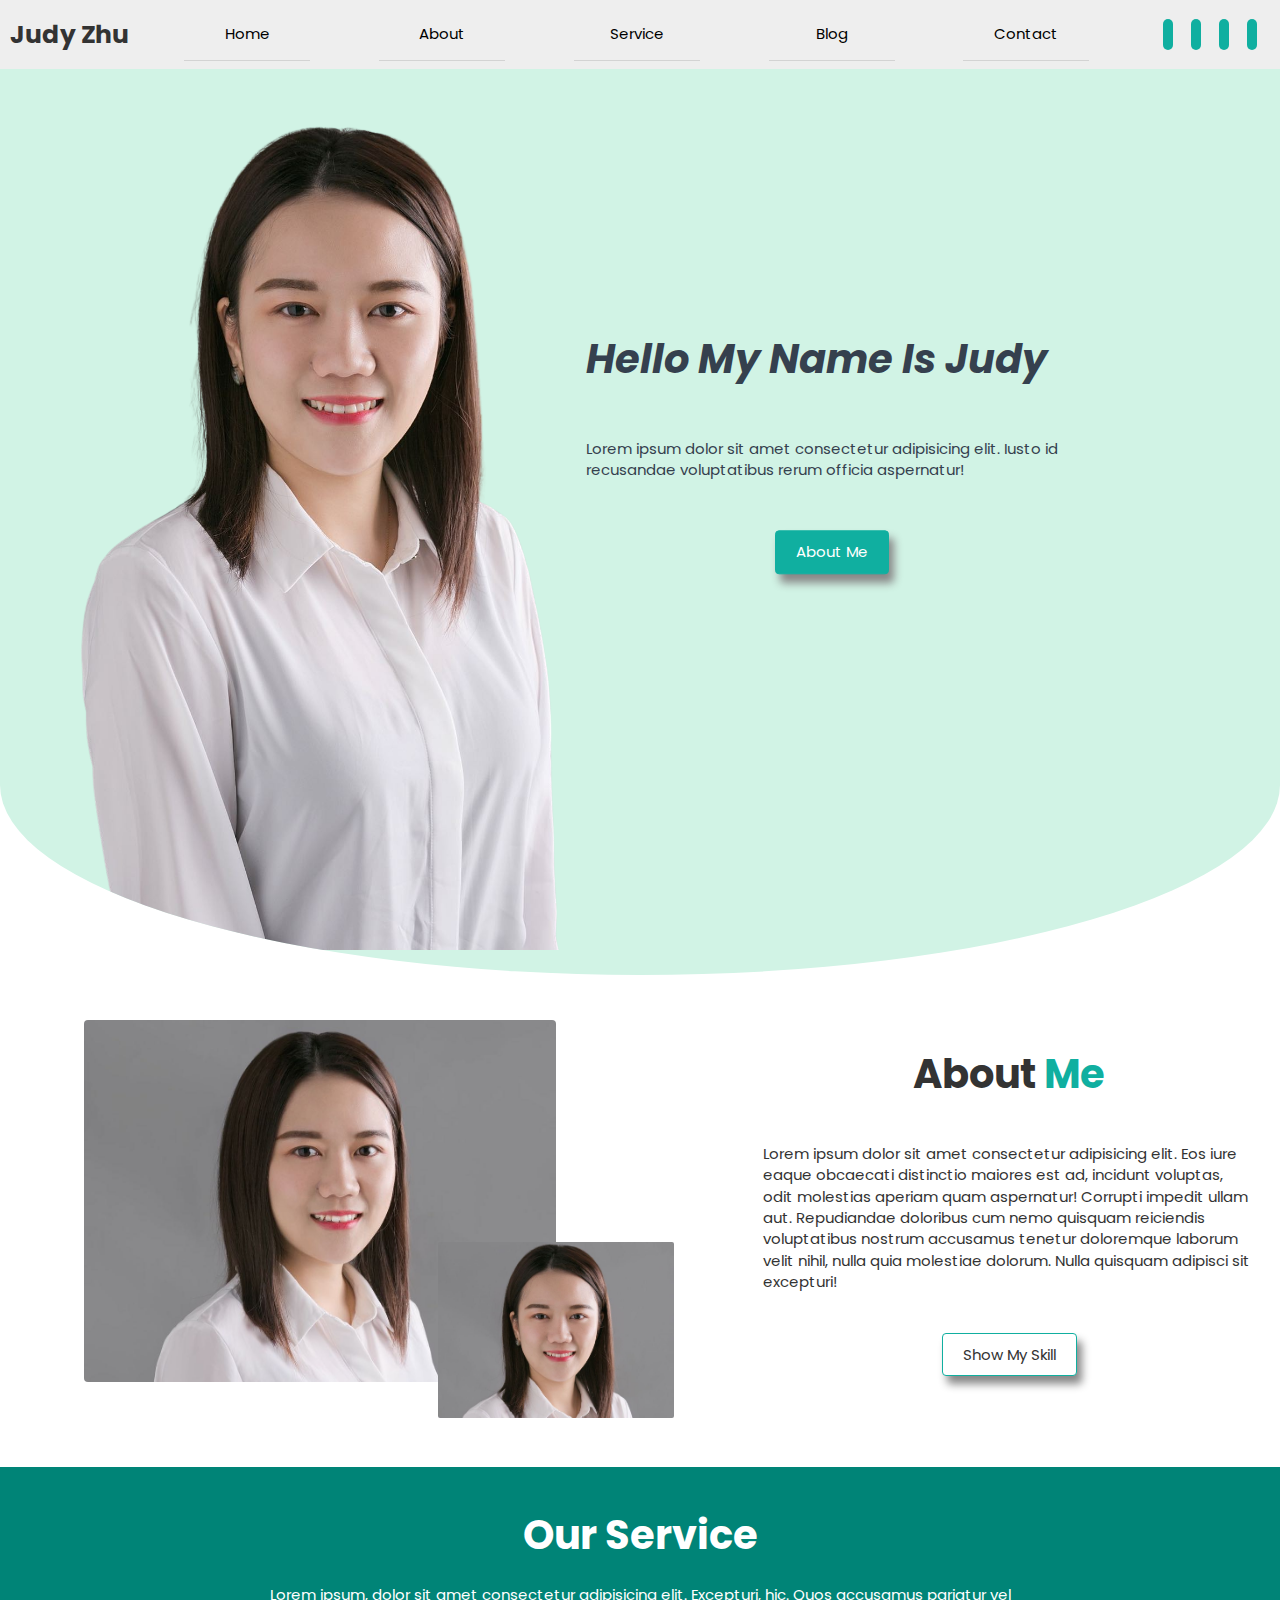
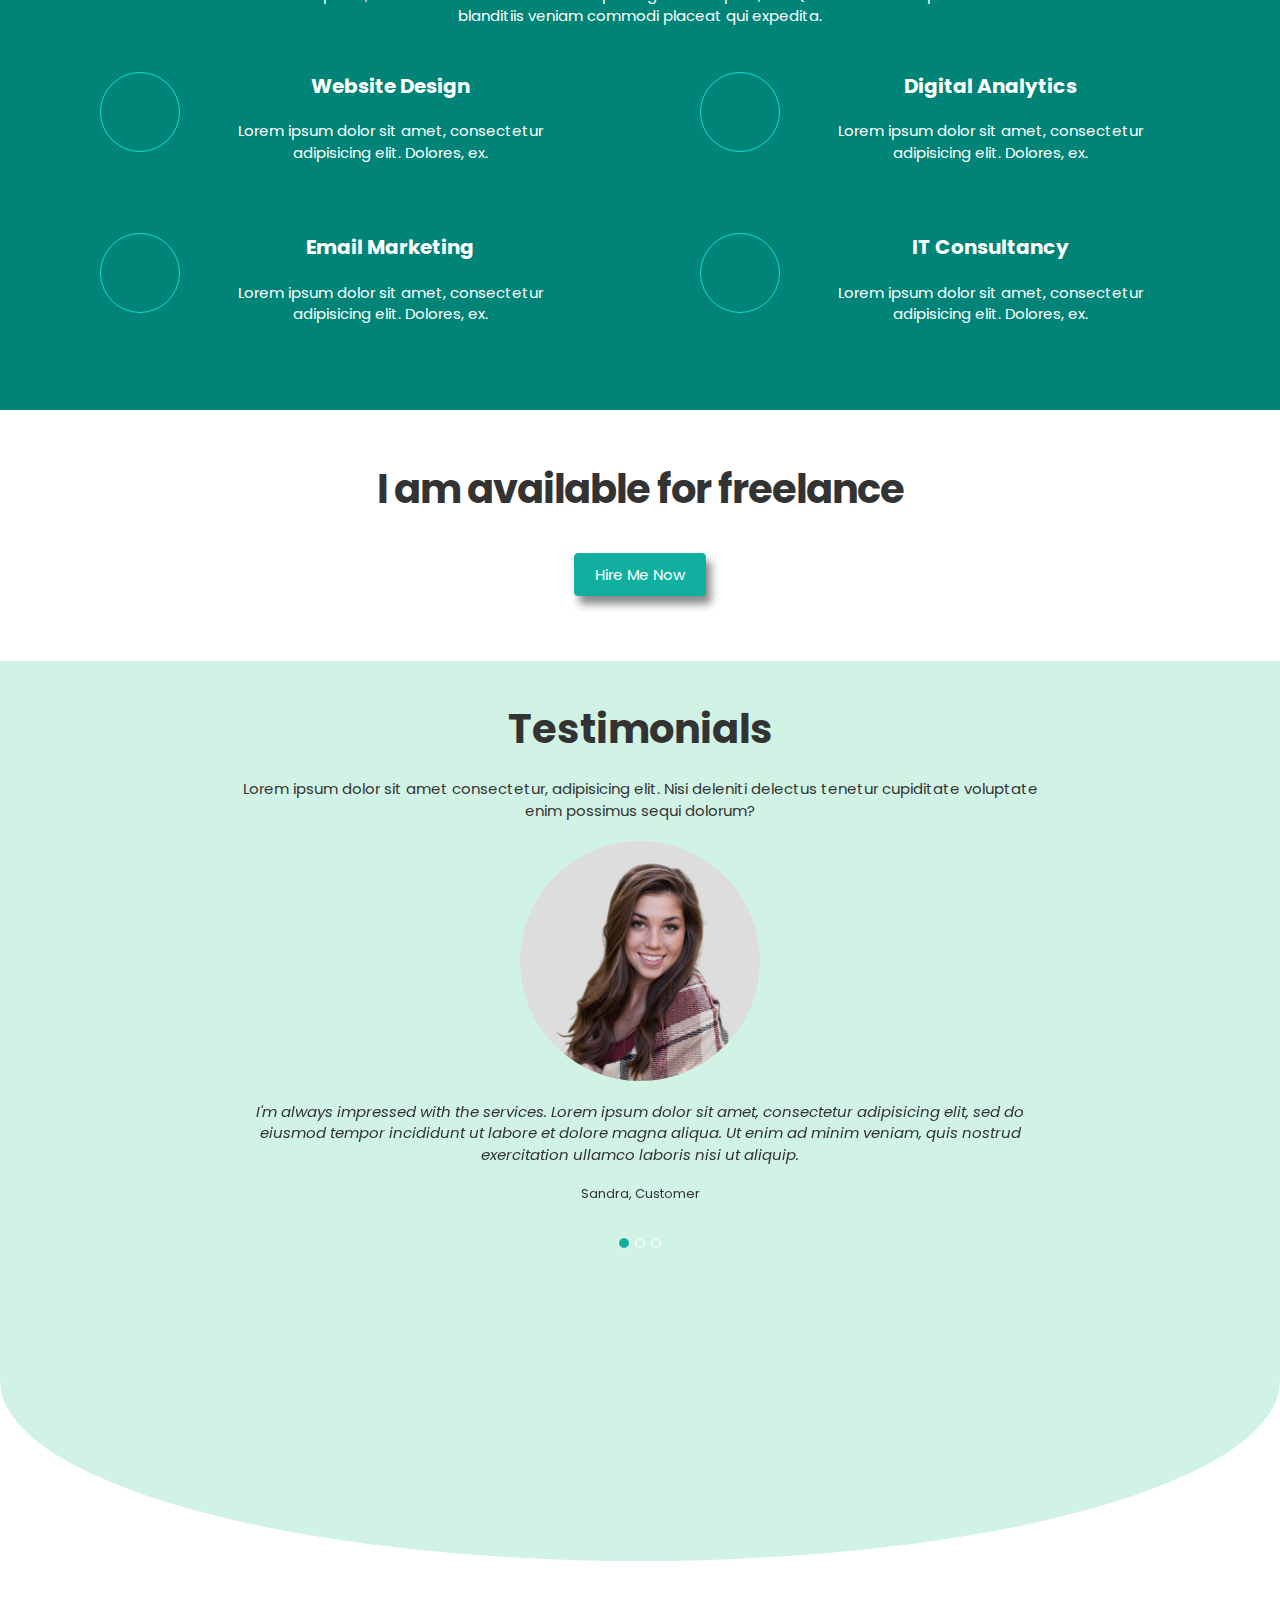
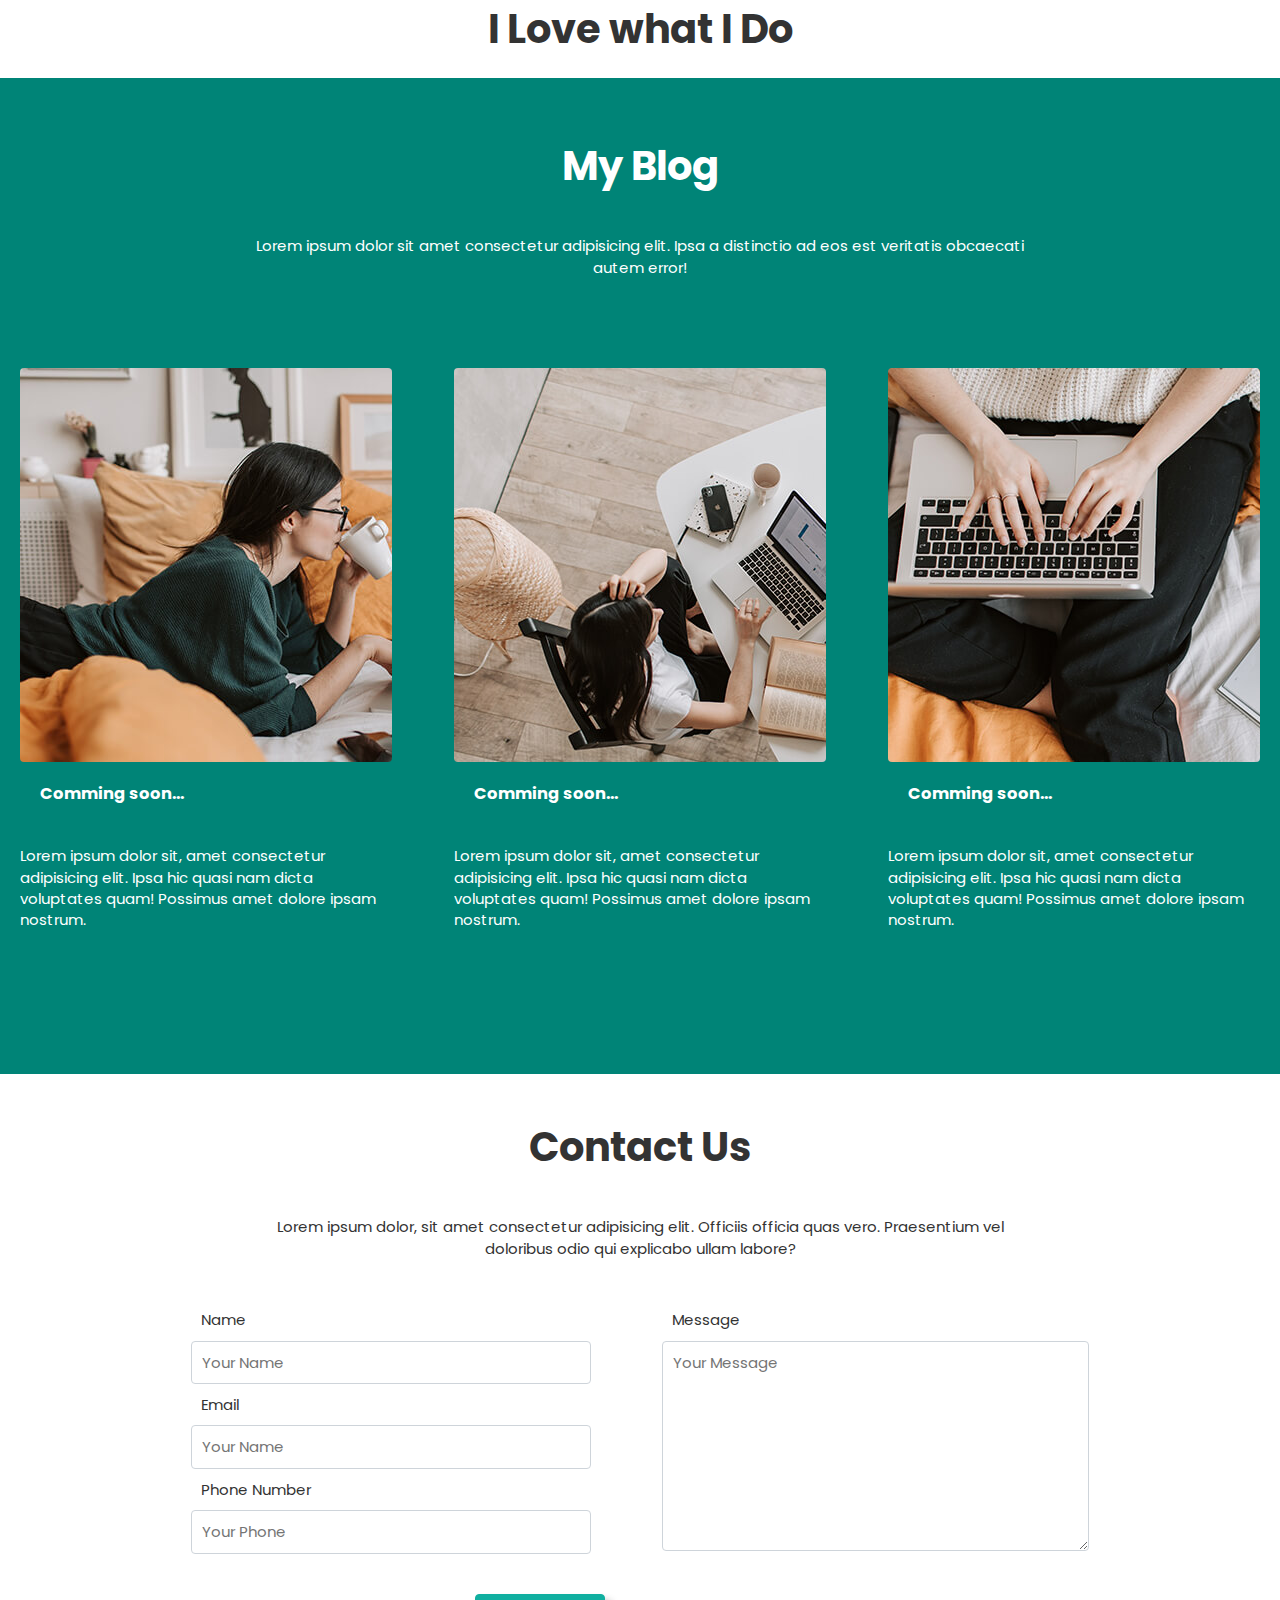
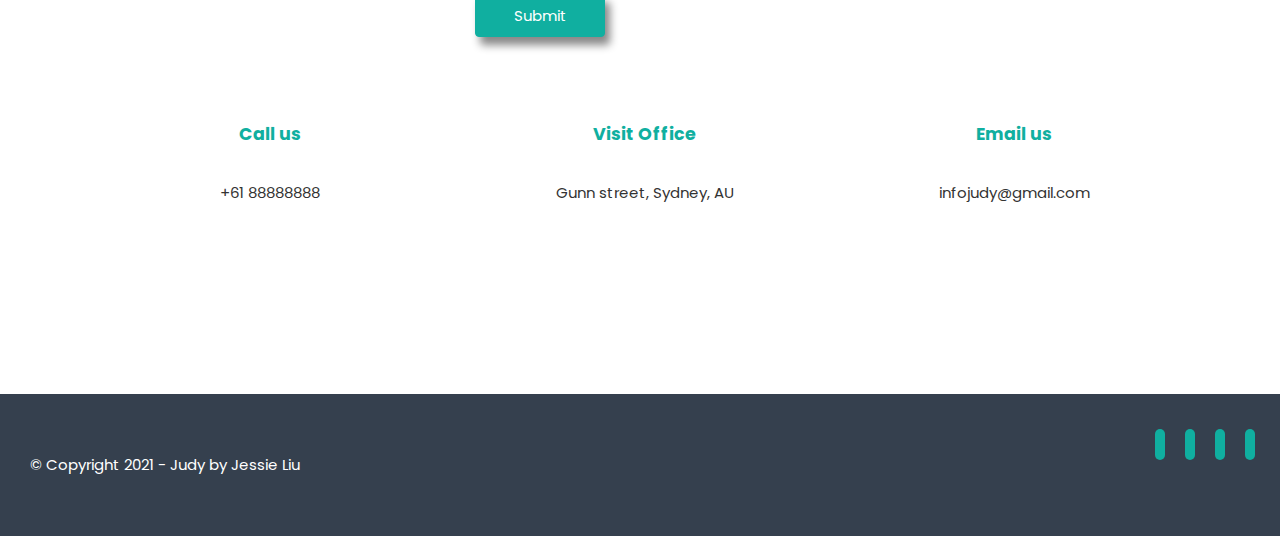
==== commit 4751d6cd: "blog page updated" ====
--- a/index.html
+++ b/index.html
@@ -432,7 +432,11 @@
             </p>
           </div>
           <div class="contact__form">
-            <form action="">
+            <form
+              id="my-form"
+              action="https://formspree.io/f/mgerjrjb"
+              method="POST"
+            >
               <div class="contact__form__start">
                 <label for="name">Name</label>
                 <input
@@ -473,8 +477,10 @@
                   type="submit"
                   value="Submit"
                   class="mybtn button--primary"
-                />
-              </div>
+                  id="my-form-button"
+                />
+              </div>
+              <p id="my-form-status"></p>
             </form>
           </div>
           <div class="contact__content">
--- a/css/main.css
+++ b/css/main.css
@@ -1,2 +1,2 @@
-@import url("https://fonts.googleapis.com/css2?family=Poppins:ital,wght@0,400;0,700;1,400;1,700&display=swap");@import url("https://fonts.googleapis.com/css2?family=Poppins:ital,wght@0,400;0,700;1,400&display=swap");@use "sass:math";.container-page{min-height:100vh;min-width:100%;padding:2.5rem;margin-top:2rem;-webkit-box-align:center;-ms-flex-align:center;align-items:center;text-align:center}.mybtn{padding:1rem 2rem;border-radius:0.4rem;width:-webkit-fit-content;width:-moz-fit-content;width:fit-content;font-size:1.5rem;display:inline-block;text-align:center;-webkit-transition:0.3s;transition:0.3s;border:1px solid black;-webkit-box-shadow:5px 8px 8px #888888;box-shadow:5px 8px 8px #888888}.mybtn:hover{-webkit-box-shadow:5px 8px 8px #888888;box-shadow:5px 8px 8px #888888;background-color:#12c6b5}.mybtn:active{-webkit-transform:translateY(4px);transform:translateY(4px)}.button--primary{color:white;background-color:#10afa0;border-color:#10afa0;text-decoration:none}.button--outline{background-color:white;border-color:#10afa0}.social-icon{color:white;background-color:#10afa0;text-align:center;font-size:1.5rem;width:2.5rem;border-radius:1.25rem;padding:0.5rem;margin:0.5rem;-webkit-transition:0.25s;transition:0.25s}.social-icon:hover{background-color:transparent;color:#10afa0}.animate__animated{-webkit-animation-duration:4s;animation-duration:4s}.txt--align__start{text-align:start}*{-webkit-box-sizing:border-box;box-sizing:border-box;margin:0;padding:0}html{font-size:62.5%;line-height:2.5rem;overflow-x:hidden}body{font-family:"Poppins",sans-serif;overflow:hidden}h2{font-size:4rem}p{font-size:1.5rem;max-width:80rem;margin:2rem auto}/*! normalize.css v8.0.1 | MIT License | github.com/necolas/normalize.css */html{line-height:1.15;-webkit-text-size-adjust:100%}body{margin:0}main{display:block}h1{font-size:2em;margin:0.67em 0}hr{-webkit-box-sizing:content-box;box-sizing:content-box;height:0;overflow:visible}pre{font-family:monospace, monospace;font-size:1em}a{background-color:transparent}abbr[title]{border-bottom:none;text-decoration:underline;-webkit-text-decoration:underline dotted;text-decoration:underline dotted}b,strong{font-weight:bolder}code,kbd,samp{font-family:monospace, monospace;font-size:1em}small{font-size:80%}sub,sup{font-size:75%;line-height:0;position:relative;vertical-align:baseline}sub{bottom:-0.25em}sup{top:-0.5em}img{border-style:none}button,input,optgroup,select,textarea{font-family:inherit;font-size:100%;line-height:1.15;margin:0}button,input{overflow:visible}button,select{text-transform:none}button,[type="button"],[type="reset"],[type="submit"]{-webkit-appearance:button}button::-moz-focus-inner,[type="button"]::-moz-focus-inner,[type="reset"]::-moz-focus-inner,[type="submit"]::-moz-focus-inner{border-style:none;padding:0}button:-moz-focusring,[type="button"]:-moz-focusring,[type="reset"]:-moz-focusring,[type="submit"]:-moz-focusring{outline:1px dotted ButtonText}fieldset{padding:0.35em 0.75em 0.625em}legend{-webkit-box-sizing:border-box;box-sizing:border-box;color:inherit;display:table;max-width:100%;padding:0;white-space:normal}progress{vertical-align:baseline}textarea{overflow:auto}[type="checkbox"],[type="radio"]{-webkit-box-sizing:border-box;box-sizing:border-box;padding:0}[type="number"]::-webkit-inner-spin-button,[type="number"]::-webkit-outer-spin-button{height:auto}[type="search"]{-webkit-appearance:textfield;outline-offset:-2px}[type="search"]::-webkit-search-decoration{-webkit-appearance:none}::-webkit-file-upload-button{-webkit-appearance:button;font:inherit}details{display:block}summary{display:list-item}template{display:none}[hidden]{display:none}.nav{min-width:100%;margin:2.5rem 0px}.nav .navBar{list-style:none;display:-webkit-box;display:-ms-flexbox;display:flex;-ms-flex-wrap:wrap;flex-wrap:wrap;padding:0px 1rem;-webkit-box-align:center;-ms-flex-align:center;align-items:center}.nav .navBar a{text-decoration:none}.nav .navBar .navBar__name{width:14rem;font-size:2.5rem}.nav .navBar .navBar__pages{padding:1.5rem 0.5rem;border-bottom:1px solid lightgray;font-size:"Poppins",sans-serif}.nav .navBar .navBar__pages a{color:black;font-size:1.5rem;display:block}.nav .navBar .navBar__pages a:hover{color:gray}.nav .navBar .navBar__pages a:active{color:#10afa0}.nav .navBar .navBar__pages a.active{color:#10afa0}.nav .navBar .first{margin-left:auto}.nav .navBar .navBar--side{margin-right:0.8rem}.nav .navBar .navBar__toggle{font-size:2.5rem;padding-left:1rem}.nav .navBar .navBar__toggle:hover{color:gray}.nav .navBar .navBar--side{-webkit-box-ordinal-group:2;-ms-flex-order:1;order:1}.nav .navBar .navBar__pages{width:100%;text-align:center;-webkit-box-ordinal-group:3;-ms-flex-order:2;order:2;display:none}@media screen and (min-width: 798px){.nav .navBar{position:fixed;top:0;width:100%;z-index:10;background-color:#eee}.nav .navBar .navBar__pages{width:10%;margin:auto;display:inline-block;-webkit-box-ordinal-group:2;-ms-flex-order:1;order:1}.nav .navBar .navBar__toggle{display:none}}.home{border-bottom-left-radius:50% 20%;border-bottom-right-radius:50% 20%;background-color:#d1f3e5;overflow:hidden;position:relative}.home__side-image{min-width:100%;max-height:100vh;-o-object-fit:contain;object-fit:contain}.home__content{display:-webkit-box;display:-ms-flexbox;display:flex;-webkit-box-orient:vertical;-webkit-box-direction:normal;-ms-flex-direction:column;flex-direction:column;gap:3rem;padding:1rem;text-align:center;position:absolute;top:65%;left:50%;-webkit-transform:translate(-50%, -50%);transform:translate(-50%, -50%);color:#35404e;text-align:start}.home__content .home__content__heading{font-style:italic;font-weight:bold}.home__content .home__content__aboutme-link{text-align:center}@media screen and (min-width: 798px){.home{display:-webkit-box;display:-ms-flexbox;display:flex}.home__side-image{min-width:50%}.home__content{min-width:40%;top:45%;left:65%;-webkit-transform:translate(-50%, -50%);transform:translate(-50%, -50%)}}.about{padding:2.5rem;-webkit-box-align:center;-ms-flex-align:center;align-items:center;min-height:auto}.about__image{position:relative;width:100%}.about__image__first{max-width:80%;margin:auto;border-radius:4px}.about__image__second{position:absolute;max-width:40%;height:auto;right:-10%;bottom:-10%;z-index:1;border-radius:2px}.about__content{display:-webkit-box;display:-ms-flexbox;display:flex;-webkit-box-orient:vertical;-webkit-box-direction:normal;-ms-flex-direction:column;flex-direction:column;-webkit-box-pack:center;-ms-flex-pack:center;justify-content:center;gap:2rem;margin-top:2rem}.about__content__heading{font-size:4rem}.about__content__para{font-size:1.5rem;text-align:start}.about__skill-list{background-color:#e2dada;display:none;-webkit-box-pack:space-evenly;-ms-flex-pack:space-evenly;justify-content:space-evenly;text-align:center;-ms-flex-wrap:wrap;flex-wrap:wrap;margin-top:1.5rem}.about__skill-list .skill-list{margin:3rem 5rem}.about__skill-list .skill-list__title{font-size:2rem}.about__skill-list .skill-list__level{font-size:1.5rem;color:#10afa0}@media screen and (min-width: 798px){.about{display:-webkit-box;display:-ms-flexbox;display:flex;gap:7rem;-ms-flex-wrap:wrap;flex-wrap:wrap;-webkit-box-pack:justify;-ms-flex-pack:justify;justify-content:space-between;margin-bottom:6rem}.about .image__container{max-width:48%;min-height:70%}.about__content{max-width:40%}.about__skill-list{min-width:100%}}.service{text-align:center;color:white;background-color:#008477;padding:4rem}.service__header__title{font-size:4rem}.service__header__para{font-size:1.5rem}.service__list{list-style:none}.service__list__content{display:-webkit-box;display:-ms-flexbox;display:flex;-webkit-box-pack:justify;-ms-flex-pack:justify;justify-content:space-between;margin:2.5rem}.service__list__content__icon{font-size:4rem;color:#14decb;border:solid 1px #14decb;min-width:8rem;height:8rem;border-radius:4rem;padding:2rem 0;margin-right:2rem}.service__list__content__text__title{font-size:2rem}.service__list__content__text__para{font-size:1.5rem}@media screen and (min-width: 798px){.service__list{display:-webkit-box;display:-ms-flexbox;display:flex;-ms-flex-wrap:wrap;flex-wrap:wrap;-ms-flex-pack:distribute;justify-content:space-around}.service__list__content{max-width:40%}}.hire{padding:2.5rem;text-align:center}.hire__title{font-size:4rem;margin:3rem auto;line-height:48px;letter-spacing:-1px}.hire__btn{margin:1rem auto}.testimonial{border-bottom-left-radius:50% 20%;border-bottom-right-radius:50% 20%;background-color:#d1f3e5;padding:4rem;margin-top:3rem;text-align:center}.testimonial__header__title{font-size:4rem}.testimonial__header__para{font-size:1.5rem;margin:2rem auto}.testimonial__content__list{padding-bottom:5rem}.testimonial__content__list__slide i{font-size:4rem;color:#10afa0;display:block}.testimonial__content__list__slide img{width:20%;border-radius:50%}.testimonial__content__list__slide__para{font-size:1.5rem;font-style:italic}.testimonial__content__list__slide .name{font-size:small;margin-top:2rem}.portfolio{margin-top:4rem;text-align:center}.portfolio h2{font-size:4rem}.blog{background-color:#008477;color:white;padding:2rem 2rem}.blog__header{display:-webkit-box;display:-ms-flexbox;display:flex;-webkit-box-orient:vertical;-webkit-box-direction:normal;-ms-flex-flow:column wrap;flex-flow:column wrap;-webkit-box-pack:space-evenly;-ms-flex-pack:space-evenly;justify-content:space-evenly;gap:2rem;margin:4rem}.blog__header__title{font-size:4rem}.blog__header__para{font-size:1.5rem}.blog__card{text-decoration:none;margin:3rem 0;overflow:hidden}.blog__card__body{border-radius:4px;position:relative}.blog__card__body:hover div{opacity:1}.blog__card__body__img{min-width:100%;-o-object-fit:cover;object-fit:cover;display:block}.blog__card__body__text{display:-webkit-box;display:-ms-flexbox;display:flex;-ms-flex-pack:distribute;justify-content:space-around;border-top-right-radius:4px;position:absolute;bottom:0;background:rgba(0,0,0,0.5);width:100%;-webkit-transition:0.5s ease;transition:0.5s ease;opacity:0;padding:2rem;text-align:center}.blog__card__title{padding:2rem;text-align:start}.blog__card__para{font-size:1.5rem;text-align:start}@media screen and (min-width: 720px){.blog{padding:2rem 2rem}.blog .card-wrapper{display:-webkit-box;display:-ms-flexbox;display:flex;-webkit-box-pack:justify;-ms-flex-pack:justify;justify-content:space-between;-ms-flex-wrap:wrap;flex-wrap:wrap}.blog .card-wrapper .blog__card{max-width:45%;overflow:hidden}.blog .card-wrapper .blog__card__body{max-height:60%;overflow:hidden}}@media screen and (min-width: 1080px){.card-wrapper .blog__card{width:30%}.card-wrapper .blog__card__body{max-height:60%;overflow:hidden}}.contact{font-family:"Poppins",sans-serif;font-size:1.5rem}.contact__header__title{font-size:4rem}.contact__header__para{font-size:1.5rem;padding:2rem}.contact__form{text-align:left;margin-top:2rem}.contact__form form{margin:0 auto;max-width:60rem}.contact__form__start{display:-webkit-box;display:-ms-flexbox;display:flex;-webkit-box-orient:vertical;-webkit-box-direction:normal;-ms-flex-flow:column wrap;flex-flow:column wrap}.contact__form__end{display:-webkit-box;display:-ms-flexbox;display:flex;-webkit-box-orient:vertical;-webkit-box-direction:normal;-ms-flex-flow:column wrap;flex-flow:column wrap}.contact__form label{padding:1rem}.contact__form input:not(.mybtn),.contact__form textarea{padding:1rem;background:rgba(255,255,255,0.5);font-weight:400;font-size:15px;border-radius:4px;border:1px solid #ced4da}.contact__form input:focus,.contact__form textarea:focus{outline:none;border-color:#10afa0}.contact__form input[type="submit"]{margin:2rem auto;width:13rem;display:block}.contact__content{margin-top:3rem;text-align:center;display:-webkit-box;display:-ms-flexbox;display:flex;-webkit-box-orient:vertical;-webkit-box-direction:normal;-ms-flex-flow:column wrap;flex-flow:column wrap;gap:2rem}.contact__content__method{display:-webkit-box;display:-ms-flexbox;display:flex;-webkit-box-orient:vertical;-webkit-box-direction:normal;-ms-flex-flow:column wrap;flex-flow:column wrap;gap:1.5rem}.contact__content__method i{color:#10afa0;font-size:3.5rem}.contact__content__method__text{color:#10afa0}@media screen and (min-width: 798px){.contact__form form{max-width:100rem;display:-webkit-box;display:-ms-flexbox;display:flex;-ms-flex-wrap:wrap;flex-wrap:wrap;-webkit-box-pack:space-evenly;-ms-flex-pack:space-evenly;justify-content:space-evenly;gap:2rem}.contact__form form textarea{height:21rem}.contact__form__start,.contact__form__end{min-width:40%}.contact__form__btn{min-width:80%}.contact__content{display:-webkit-box;display:-ms-flexbox;display:flex;-webkit-box-orient:horizontal;-webkit-box-direction:normal;-ms-flex-direction:row;flex-direction:row;-ms-flex-wrap:wrap;flex-wrap:wrap;-webkit-box-pack:space-evenly;-ms-flex-pack:space-evenly;justify-content:space-evenly}.contact__content div:nth-of-type(1){-ms-flex-preferred-size:20rem;flex-basis:20rem}.contact__content__method{padding:2rem}}.footer{background:#35404e;color:#ffffff;padding:4rem 2rem}.footer__text{margin:2rem auto 2rem 1rem}.footer__social{list-style:none;display:-webkit-box;display:-ms-flexbox;display:flex;gap:1rem}@media screen and (min-width: 798px){.footer{display:-webkit-box;display:-ms-flexbox;display:flex;-webkit-box-pack:justify;-ms-flex-pack:justify;justify-content:space-between}}
+@import url("https://fonts.googleapis.com/css2?family=Poppins:ital,wght@0,400;0,700;1,400;1,700&display=swap");@import url("https://fonts.googleapis.com/css2?family=Poppins:ital,wght@0,400;0,700;1,400&display=swap");@use "sass:math";.container-page{min-height:100vh;min-width:100%;padding:2.5rem;margin-top:2rem;-webkit-box-align:center;-ms-flex-align:center;align-items:center;text-align:center}.mybtn{padding:1rem 2rem;border-radius:0.4rem;width:-webkit-fit-content;width:-moz-fit-content;width:fit-content;font-size:1.5rem;display:inline-block;text-align:center;-webkit-transition:0.3s;transition:0.3s;border:1px solid black;-webkit-box-shadow:5px 8px 8px #888888;box-shadow:5px 8px 8px #888888}.mybtn:hover{-webkit-box-shadow:5px 8px 8px #888888;box-shadow:5px 8px 8px #888888;background-color:#12c6b5}.mybtn:active{-webkit-transform:translateY(4px);transform:translateY(4px)}.button--primary{color:white;background-color:#10afa0;border-color:#10afa0;text-decoration:none}.button--outline{background-color:white;border-color:#10afa0}.social-icon{color:white;background-color:#10afa0;text-align:center;font-size:1.5rem;width:2.5rem;border-radius:1.25rem;padding:0.5rem;margin:0.5rem;-webkit-transition:0.25s;transition:0.25s}.social-icon:hover{background-color:transparent;color:#10afa0}.animate__animated{-webkit-animation-duration:4s;animation-duration:4s}.txt--align__start{text-align:start}*{-webkit-box-sizing:border-box;box-sizing:border-box;margin:0;padding:0}html{font-size:62.5%;line-height:2.5rem;overflow-x:hidden}body{font-family:"Poppins",sans-serif;overflow:hidden}h2{font-size:4rem}p{font-size:1.5rem;max-width:80rem;margin:2rem auto}/*! normalize.css v8.0.1 | MIT License | github.com/necolas/normalize.css */html{line-height:1.15;-webkit-text-size-adjust:100%}body{margin:0}main{display:block}h1{font-size:2em;margin:0.67em 0}hr{-webkit-box-sizing:content-box;box-sizing:content-box;height:0;overflow:visible}pre{font-family:monospace, monospace;font-size:1em}a{background-color:transparent}abbr[title]{border-bottom:none;text-decoration:underline;-webkit-text-decoration:underline dotted;text-decoration:underline dotted}b,strong{font-weight:bolder}code,kbd,samp{font-family:monospace, monospace;font-size:1em}small{font-size:80%}sub,sup{font-size:75%;line-height:0;position:relative;vertical-align:baseline}sub{bottom:-0.25em}sup{top:-0.5em}img{border-style:none}button,input,optgroup,select,textarea{font-family:inherit;font-size:100%;line-height:1.15;margin:0}button,input{overflow:visible}button,select{text-transform:none}button,[type="button"],[type="reset"],[type="submit"]{-webkit-appearance:button}button::-moz-focus-inner,[type="button"]::-moz-focus-inner,[type="reset"]::-moz-focus-inner,[type="submit"]::-moz-focus-inner{border-style:none;padding:0}button:-moz-focusring,[type="button"]:-moz-focusring,[type="reset"]:-moz-focusring,[type="submit"]:-moz-focusring{outline:1px dotted ButtonText}fieldset{padding:0.35em 0.75em 0.625em}legend{-webkit-box-sizing:border-box;box-sizing:border-box;color:inherit;display:table;max-width:100%;padding:0;white-space:normal}progress{vertical-align:baseline}textarea{overflow:auto}[type="checkbox"],[type="radio"]{-webkit-box-sizing:border-box;box-sizing:border-box;padding:0}[type="number"]::-webkit-inner-spin-button,[type="number"]::-webkit-outer-spin-button{height:auto}[type="search"]{-webkit-appearance:textfield;outline-offset:-2px}[type="search"]::-webkit-search-decoration{-webkit-appearance:none}::-webkit-file-upload-button{-webkit-appearance:button;font:inherit}details{display:block}summary{display:list-item}template{display:none}[hidden]{display:none}.nav{min-width:100%;margin:2.5rem 0px}.nav .navBar{list-style:none;display:-webkit-box;display:-ms-flexbox;display:flex;-ms-flex-wrap:wrap;flex-wrap:wrap;padding:0px 1rem;-webkit-box-align:center;-ms-flex-align:center;align-items:center}.nav .navBar a{text-decoration:none}.nav .navBar .navBar__name{width:14rem;font-size:2.5rem}.nav .navBar .navBar__pages{padding:1.5rem 0.5rem;border-bottom:1px solid lightgray;font-size:"Poppins",sans-serif}.nav .navBar .navBar__pages a{color:black;font-size:1.5rem;display:block}.nav .navBar .navBar__pages a:hover{color:gray}.nav .navBar .navBar__pages a:active{color:#10afa0}.nav .navBar .navBar__pages a.active{color:#10afa0}.nav .navBar .first{margin-left:auto}.nav .navBar .navBar--side{margin-right:0.8rem}.nav .navBar .navBar__toggle{font-size:2.5rem;padding-left:1rem}.nav .navBar .navBar__toggle:hover{color:gray}.nav .navBar .navBar--side{-webkit-box-ordinal-group:2;-ms-flex-order:1;order:1}.nav .navBar .navBar__pages{width:100%;text-align:center;-webkit-box-ordinal-group:3;-ms-flex-order:2;order:2;display:none}@media screen and (min-width: 798px){.nav .navBar{position:fixed;top:0;width:100%;z-index:10;background-color:#eee}.nav .navBar .navBar__pages{width:10%;margin:auto;display:inline-block;-webkit-box-ordinal-group:2;-ms-flex-order:1;order:1}.nav .navBar .navBar__toggle{display:none}}.home{border-bottom-left-radius:50% 20%;border-bottom-right-radius:50% 20%;background-color:#d1f3e5;overflow:hidden;position:relative}.home__side-image{min-width:100%;max-height:100vh;-o-object-fit:contain;object-fit:contain}.home__content{display:-webkit-box;display:-ms-flexbox;display:flex;-webkit-box-orient:vertical;-webkit-box-direction:normal;-ms-flex-direction:column;flex-direction:column;gap:3rem;padding:1rem;text-align:center;position:absolute;top:65%;left:50%;-webkit-transform:translate(-50%, -50%);transform:translate(-50%, -50%);color:#35404e;text-align:start}.home__content .home__content__heading{font-style:italic;font-weight:bold}.home__content .home__content__aboutme-link{text-align:center}@media screen and (min-width: 798px){.home{display:-webkit-box;display:-ms-flexbox;display:flex}.home__side-image{min-width:50%}.home__content{min-width:40%;top:45%;left:65%;-webkit-transform:translate(-50%, -50%);transform:translate(-50%, -50%)}}.about{padding:2.5rem;-webkit-box-align:center;-ms-flex-align:center;align-items:center;min-height:auto}.about__image{position:relative;width:100%}.about__image__first{max-width:80%;margin:auto;border-radius:4px}.about__image__second{position:absolute;max-width:40%;height:auto;right:-10%;bottom:-10%;z-index:1;border-radius:2px}.about__content{display:-webkit-box;display:-ms-flexbox;display:flex;-webkit-box-orient:vertical;-webkit-box-direction:normal;-ms-flex-direction:column;flex-direction:column;-webkit-box-pack:center;-ms-flex-pack:center;justify-content:center;gap:2rem;margin-top:2rem}.about__content__heading{font-size:4rem}.about__content__para{font-size:1.5rem;text-align:start}.about__skill-list{background-color:#e2dada;display:none;-webkit-box-pack:space-evenly;-ms-flex-pack:space-evenly;justify-content:space-evenly;text-align:center;-ms-flex-wrap:wrap;flex-wrap:wrap;margin-top:1.5rem}.about__skill-list .skill-list{margin:3rem 5rem}.about__skill-list .skill-list__title{font-size:2rem}.about__skill-list .skill-list__level{font-size:1.5rem;color:#10afa0}@media screen and (min-width: 798px){.about{display:-webkit-box;display:-ms-flexbox;display:flex;gap:7rem;-ms-flex-wrap:wrap;flex-wrap:wrap;-webkit-box-pack:justify;-ms-flex-pack:justify;justify-content:space-between;margin-bottom:6rem}.about .image__container{max-width:48%;min-height:70%}.about__content{max-width:40%}.about__skill-list{min-width:100%}}.service{text-align:center;color:white;background-color:#008477;padding:4rem}.service__header__title{font-size:4rem}.service__header__para{font-size:1.5rem}.service__list{list-style:none}.service__list__content{display:-webkit-box;display:-ms-flexbox;display:flex;-webkit-box-pack:justify;-ms-flex-pack:justify;justify-content:space-between;margin:2.5rem}.service__list__content__icon{font-size:4rem;color:#14decb;border:solid 1px #14decb;min-width:8rem;height:8rem;border-radius:4rem;padding:2rem 0;margin-right:2rem}.service__list__content__text__title{font-size:2rem}.service__list__content__text__para{font-size:1.5rem}@media screen and (min-width: 798px){.service__list{display:-webkit-box;display:-ms-flexbox;display:flex;-ms-flex-wrap:wrap;flex-wrap:wrap;-ms-flex-pack:distribute;justify-content:space-around}.service__list__content{max-width:40%}}.hire{padding:2.5rem;text-align:center}.hire__title{font-size:4rem;margin:3rem auto;line-height:48px;letter-spacing:-1px}.hire__btn{margin:1rem auto}.testimonial{border-bottom-left-radius:50% 20%;border-bottom-right-radius:50% 20%;background-color:#d1f3e5;padding:4rem;margin-top:3rem;text-align:center}.testimonial__header__title{font-size:4rem}.testimonial__header__para{font-size:1.5rem;margin:2rem auto}.testimonial__content__list{padding-bottom:5rem}.testimonial__content__list__slide i{font-size:4rem;color:#10afa0;display:block}.testimonial__content__list__slide img{width:20%;border-radius:50%}.testimonial__content__list__slide__para{font-size:1.5rem;font-style:italic}.testimonial__content__list__slide .name{font-size:small;margin-top:2rem}.portfolio{margin-top:4rem;text-align:center}.portfolio h2{font-size:4rem}.blog{background-color:#008477;color:white;padding:2rem 2rem}.blog__header{display:-webkit-box;display:-ms-flexbox;display:flex;-webkit-box-orient:vertical;-webkit-box-direction:normal;-ms-flex-flow:column wrap;flex-flow:column wrap;-webkit-box-pack:space-evenly;-ms-flex-pack:space-evenly;justify-content:space-evenly;gap:2rem;margin:4rem}.blog__header__title{font-size:4rem}.blog__header__para{font-size:1.5rem}.blog__card{text-decoration:none;margin:3rem 0;overflow:hidden}.blog__card__body{border-radius:4px;position:relative}.blog__card__body:hover .blog__card__body__text{opacity:1}.blog__card__body__img{min-width:100%;-o-object-fit:cover;object-fit:cover;display:block}.blog__card__body__text{display:-webkit-box;display:-ms-flexbox;display:flex;-ms-flex-pack:distribute;justify-content:space-around;border-top-right-radius:4px;position:absolute;bottom:0;background:rgba(0,0,0,0.5);width:100%;-webkit-transition:0.5s ease;transition:0.5s ease;opacity:0;padding:2rem;text-align:center}.blog__card__title{padding:2rem;text-align:start}.blog__card__para{font-size:1.5rem;text-align:start}@media screen and (min-width: 720px){.blog{padding:2rem 2rem}.blog .card-wrapper{display:-webkit-box;display:-ms-flexbox;display:flex;-webkit-box-pack:justify;-ms-flex-pack:justify;justify-content:space-between;-ms-flex-wrap:wrap;flex-wrap:wrap}.blog .card-wrapper .blog__card{max-width:45%;overflow:hidden}.blog .card-wrapper .blog__card__body{max-height:60%;overflow:hidden}}@media screen and (min-width: 1080px){.card-wrapper .blog__card{width:30%}.card-wrapper .blog__card__body{max-height:60%;overflow:hidden}}.contact{font-family:"Poppins",sans-serif;font-size:1.5rem}.contact__header__title{font-size:4rem}.contact__header__para{font-size:1.5rem;padding:2rem}.contact__form{text-align:left;margin-top:2rem}.contact__form form{margin:0 auto;max-width:60rem}.contact__form__start{display:-webkit-box;display:-ms-flexbox;display:flex;-webkit-box-orient:vertical;-webkit-box-direction:normal;-ms-flex-flow:column wrap;flex-flow:column wrap}.contact__form__end{display:-webkit-box;display:-ms-flexbox;display:flex;-webkit-box-orient:vertical;-webkit-box-direction:normal;-ms-flex-flow:column wrap;flex-flow:column wrap}.contact__form label{padding:1rem}.contact__form input:not(.mybtn),.contact__form textarea{padding:1rem;background:rgba(255,255,255,0.5);font-weight:400;font-size:15px;border-radius:4px;border:1px solid #ced4da}.contact__form input:focus,.contact__form textarea:focus{outline:none;border-color:#10afa0}.contact__form input[type="submit"]{margin:2rem auto;width:13rem;display:block}.contact__content{margin-top:3rem;text-align:center;display:-webkit-box;display:-ms-flexbox;display:flex;-webkit-box-orient:vertical;-webkit-box-direction:normal;-ms-flex-flow:column wrap;flex-flow:column wrap;gap:2rem}.contact__content__method{display:-webkit-box;display:-ms-flexbox;display:flex;-webkit-box-orient:vertical;-webkit-box-direction:normal;-ms-flex-flow:column wrap;flex-flow:column wrap;gap:1.5rem}.contact__content__method i{color:#10afa0;font-size:3.5rem}.contact__content__method__text{color:#10afa0}@media screen and (min-width: 798px){.contact__form form{max-width:100rem;display:-webkit-box;display:-ms-flexbox;display:flex;-ms-flex-wrap:wrap;flex-wrap:wrap;-webkit-box-pack:space-evenly;-ms-flex-pack:space-evenly;justify-content:space-evenly;gap:2rem}.contact__form form textarea{height:21rem}.contact__form__start,.contact__form__end{min-width:40%}.contact__form__btn{min-width:80%}.contact__content{display:-webkit-box;display:-ms-flexbox;display:flex;-webkit-box-orient:horizontal;-webkit-box-direction:normal;-ms-flex-direction:row;flex-direction:row;-ms-flex-wrap:wrap;flex-wrap:wrap;-webkit-box-pack:space-evenly;-ms-flex-pack:space-evenly;justify-content:space-evenly}.contact__content div:nth-of-type(1){-ms-flex-preferred-size:20rem;flex-basis:20rem}.contact__content__method{padding:2rem}}.footer{background:#35404e;color:#ffffff;padding:4rem 2rem}.footer__text{margin:2rem auto 2rem 1rem}.footer__social{list-style:none;display:-webkit-box;display:-ms-flexbox;display:flex;gap:1rem}@media screen and (min-width: 798px){.footer{display:-webkit-box;display:-ms-flexbox;display:flex;-webkit-box-pack:justify;-ms-flex-pack:justify;justify-content:space-between}}
 /*# sourceMappingURL=main.css.map */